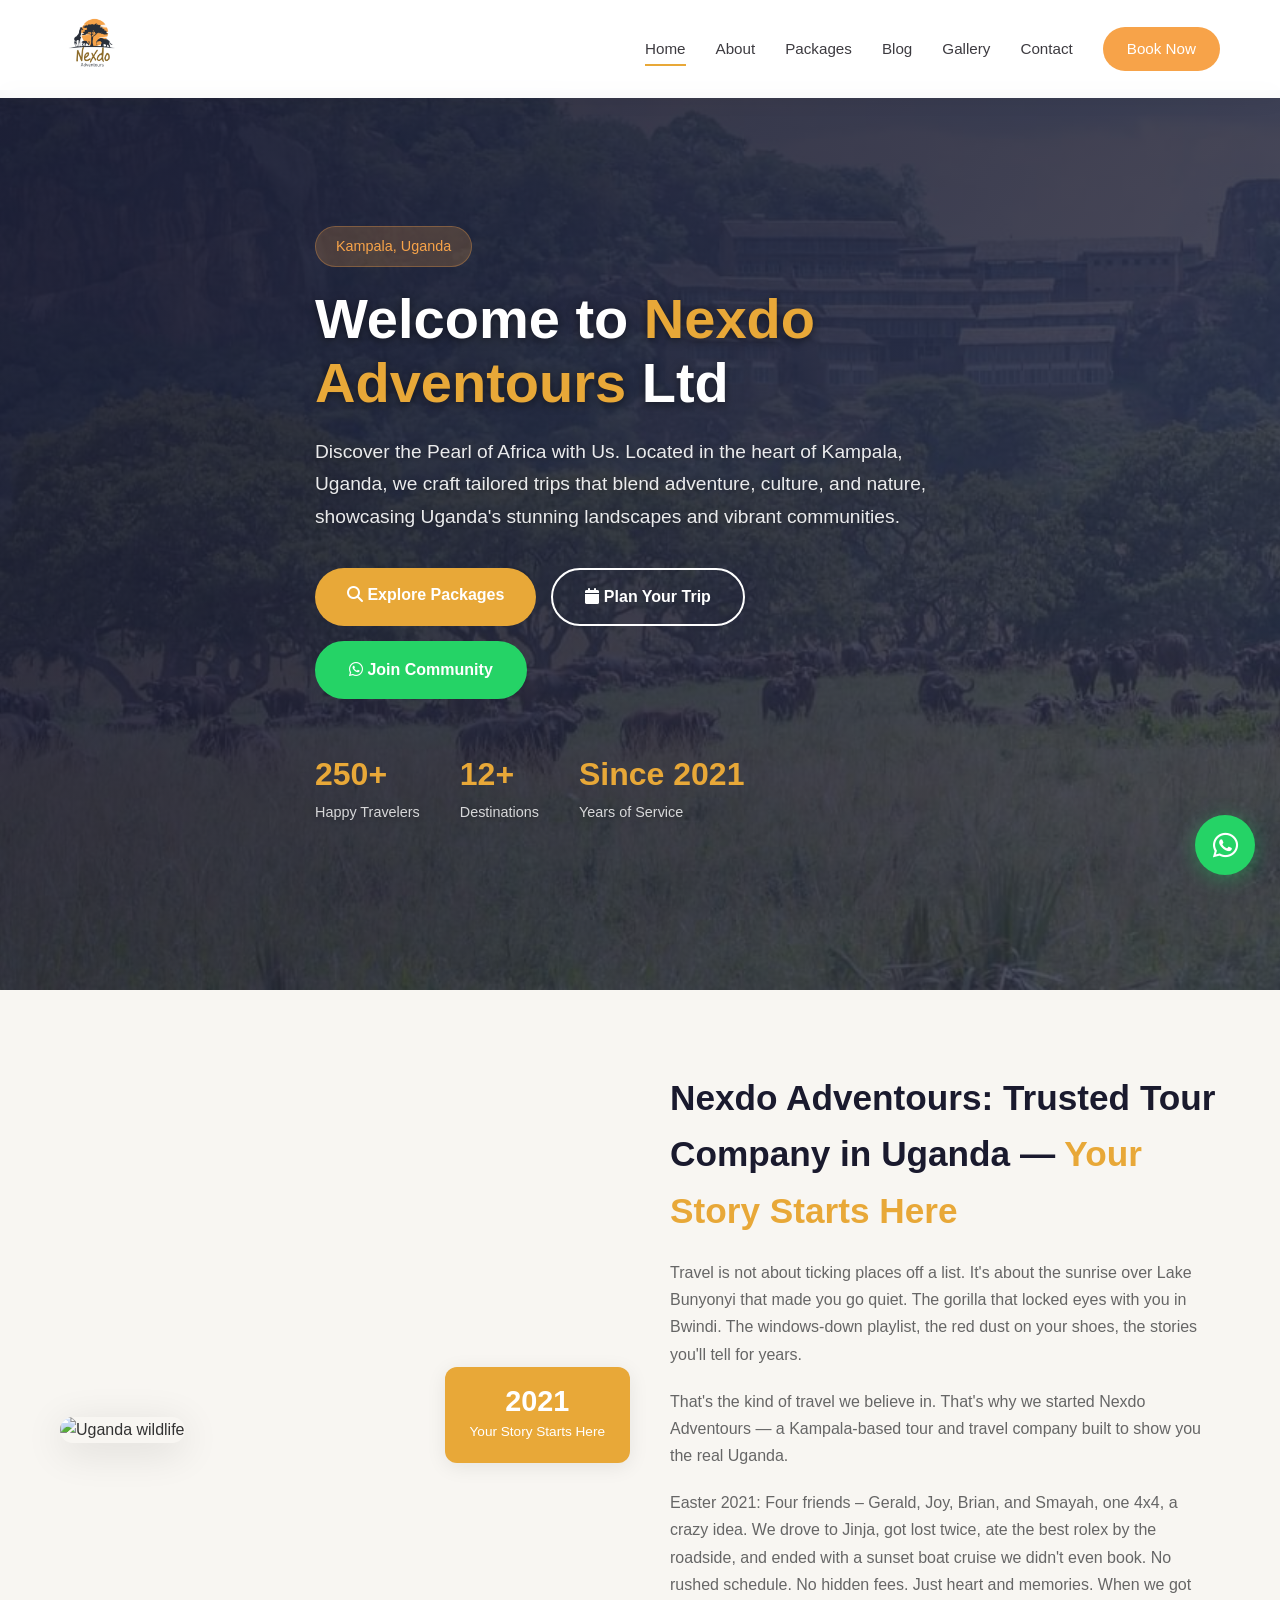
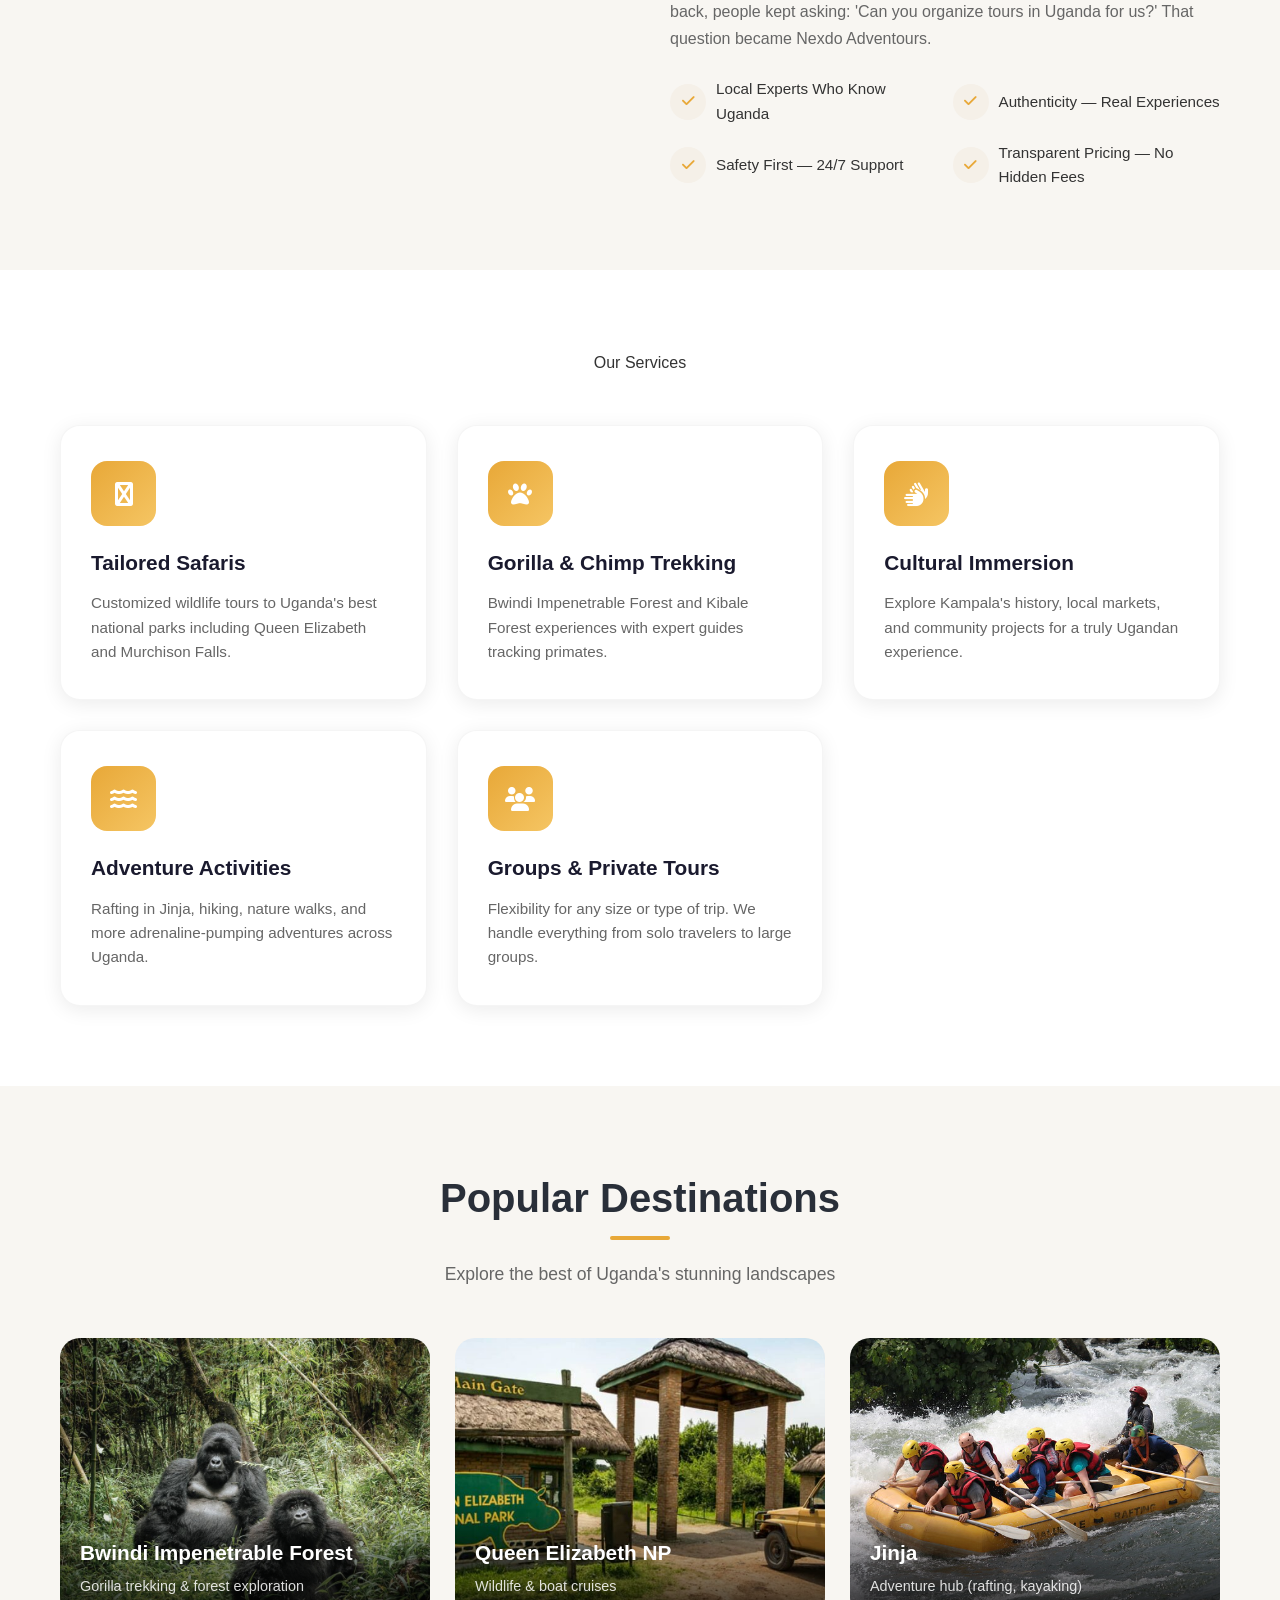
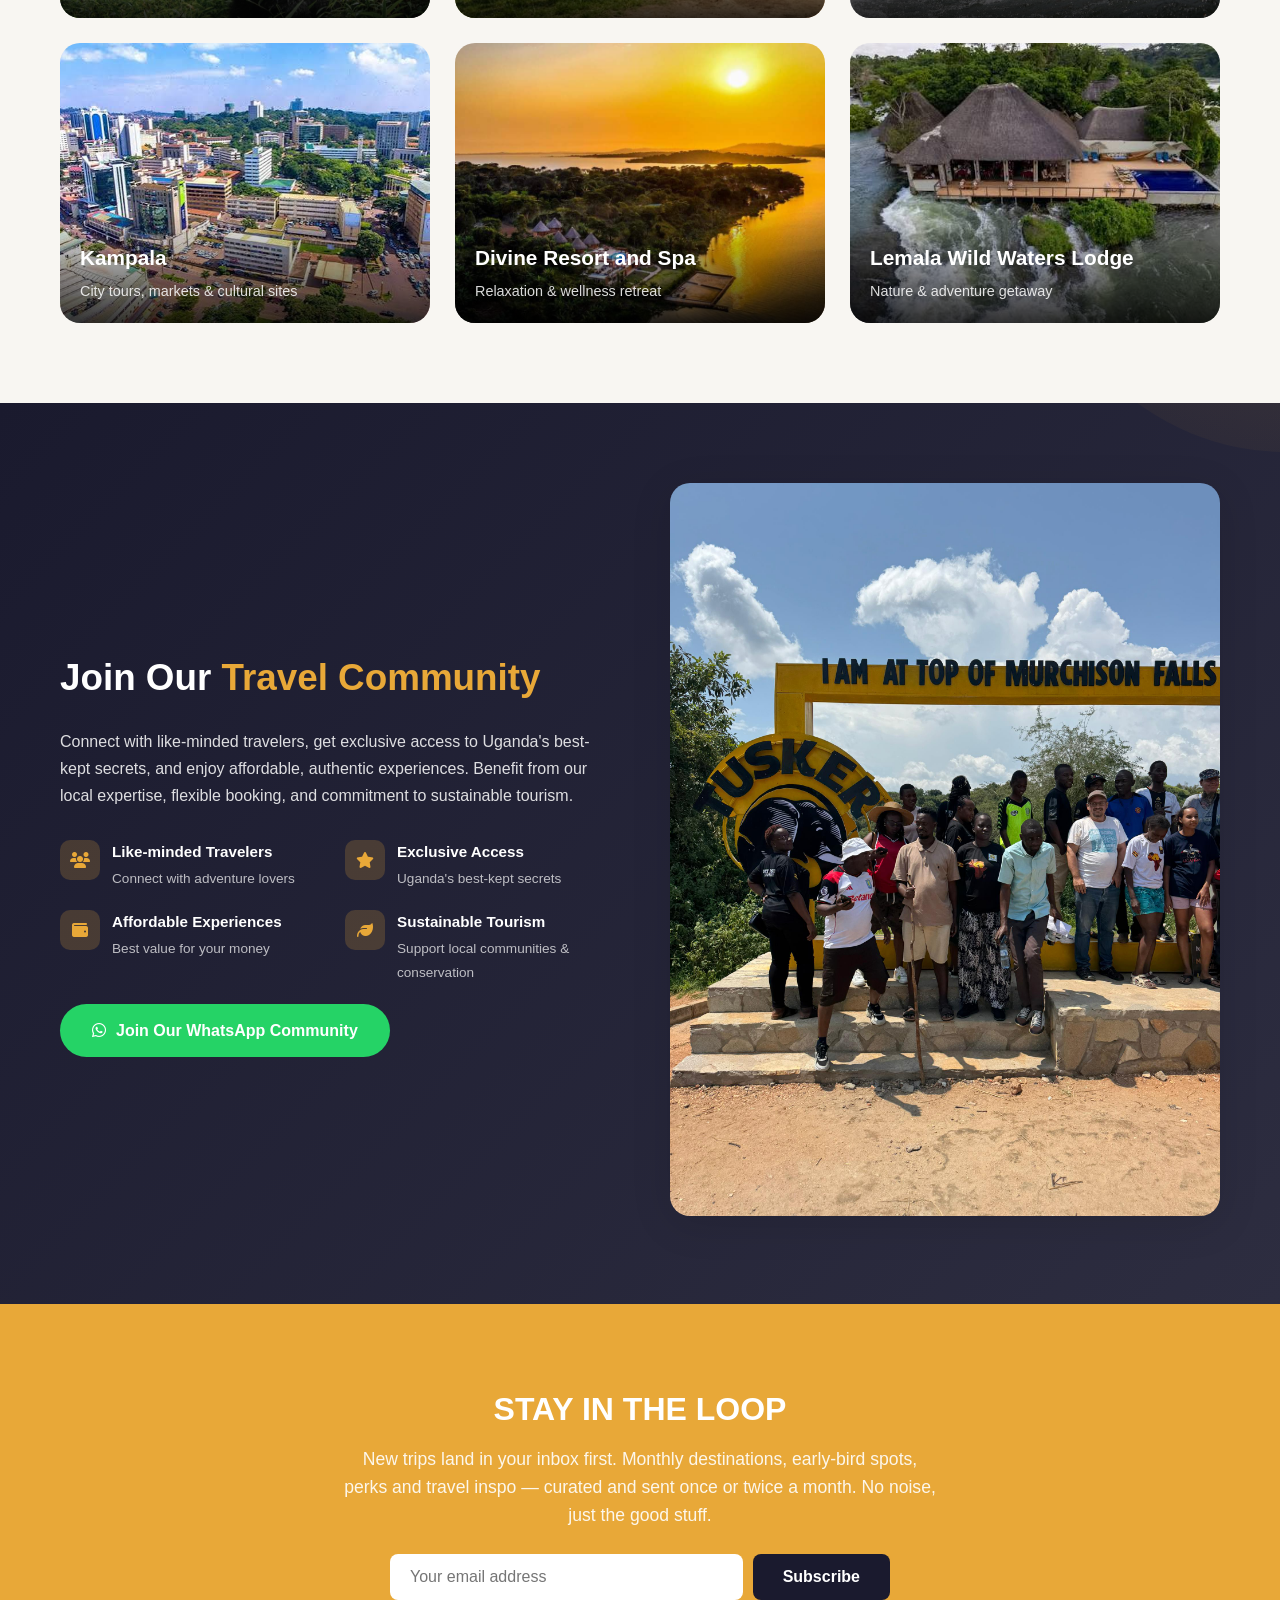
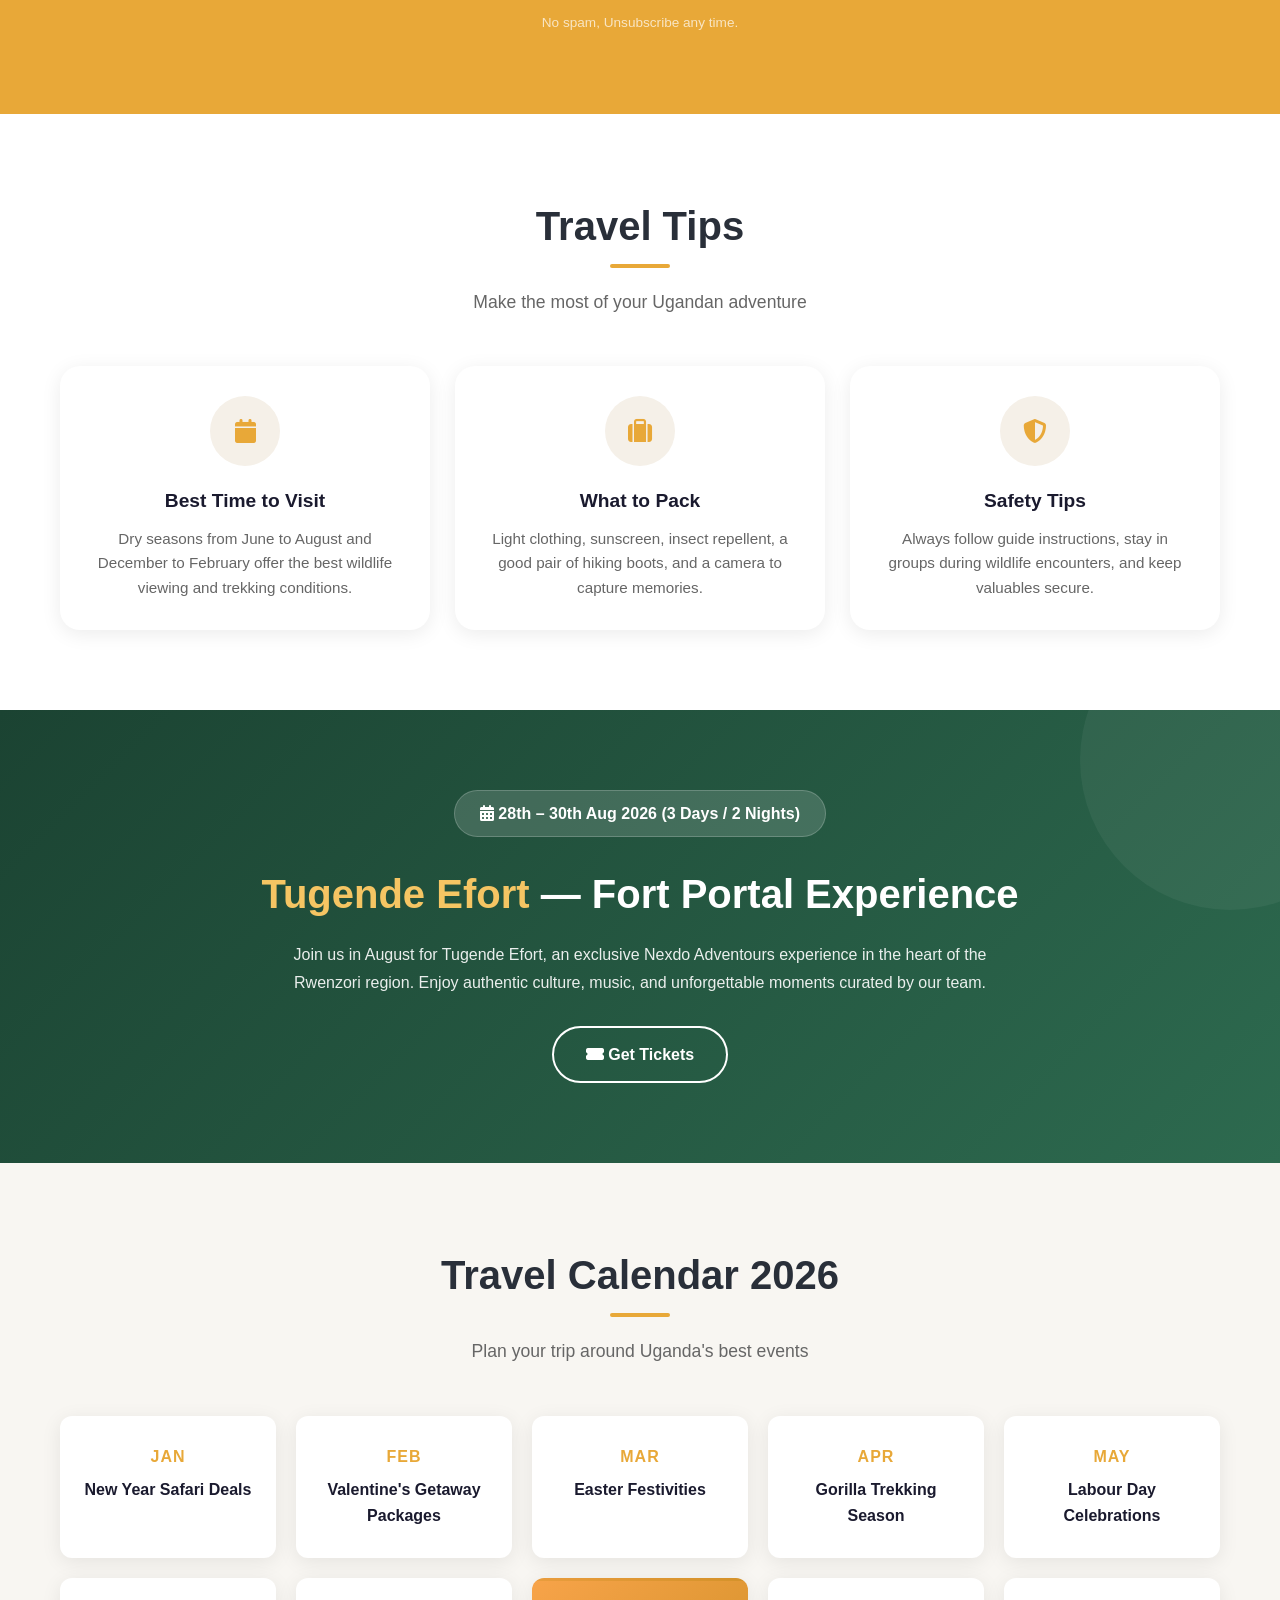
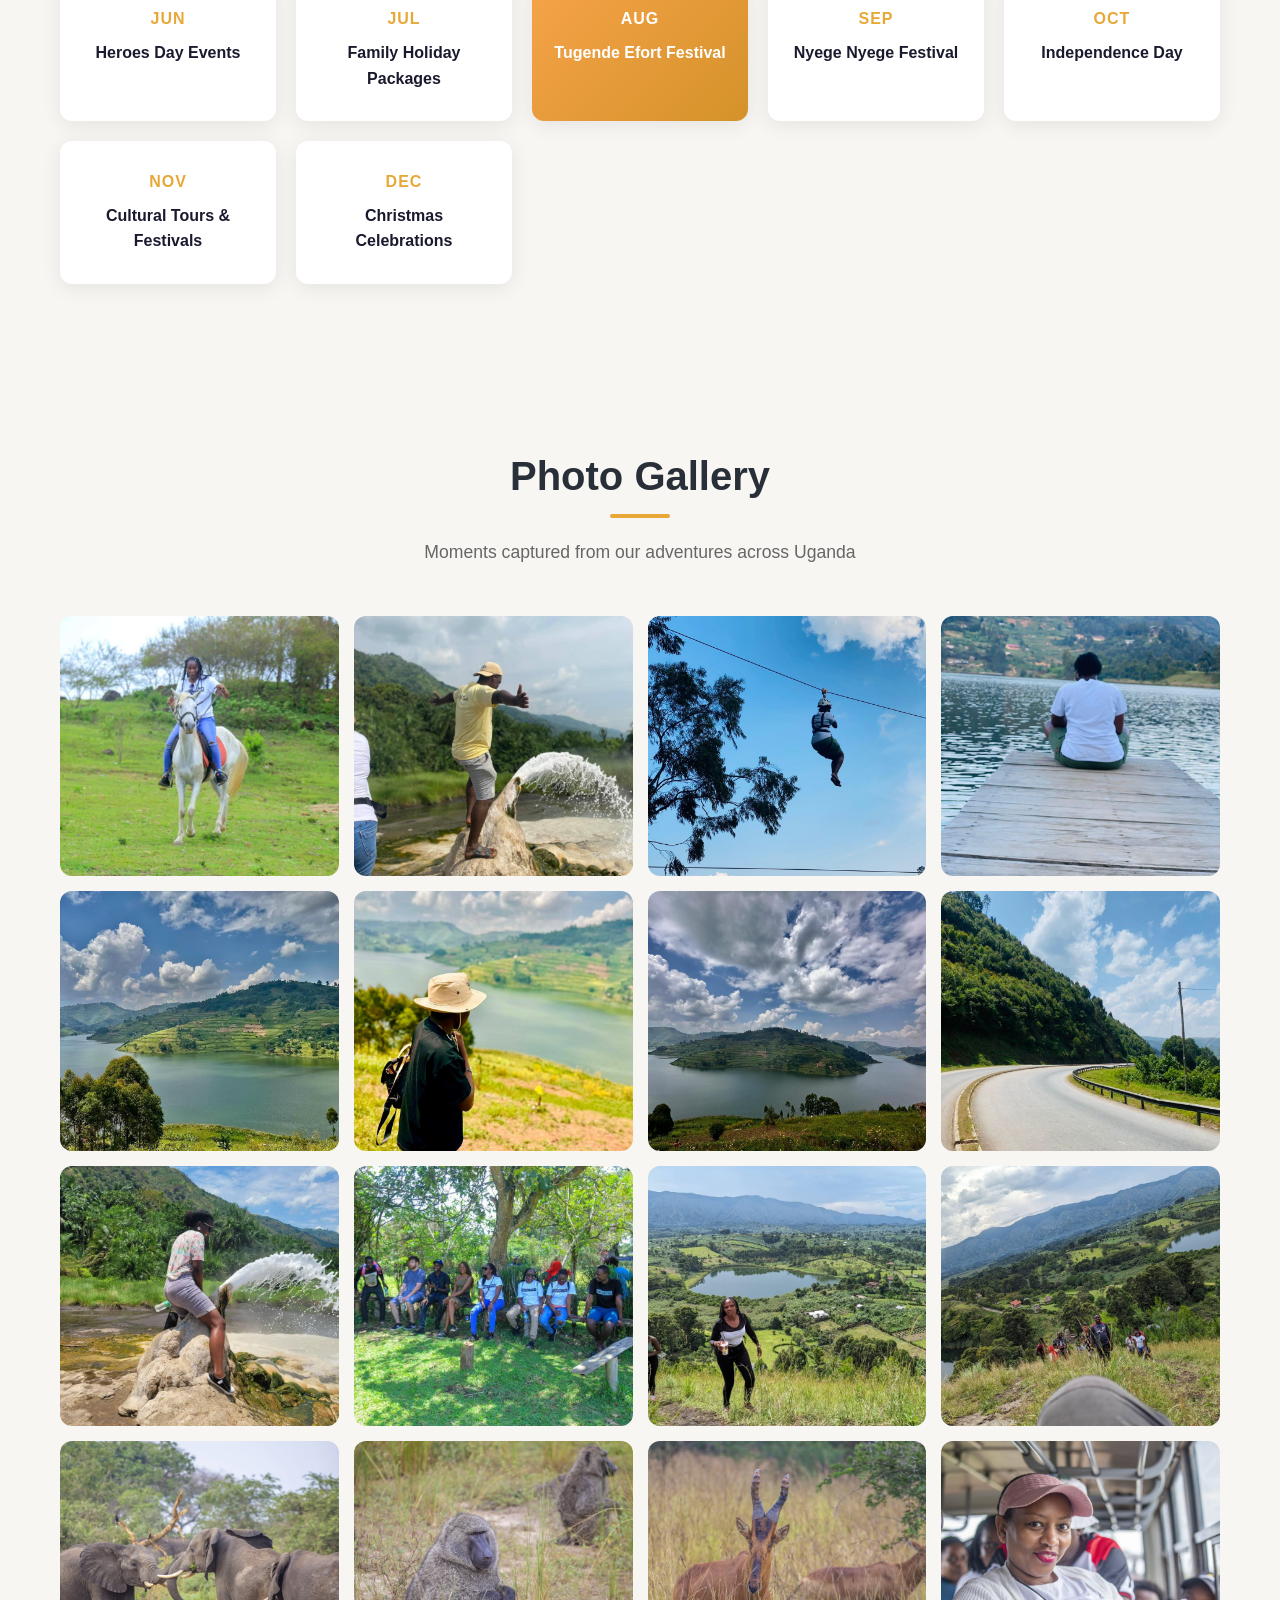
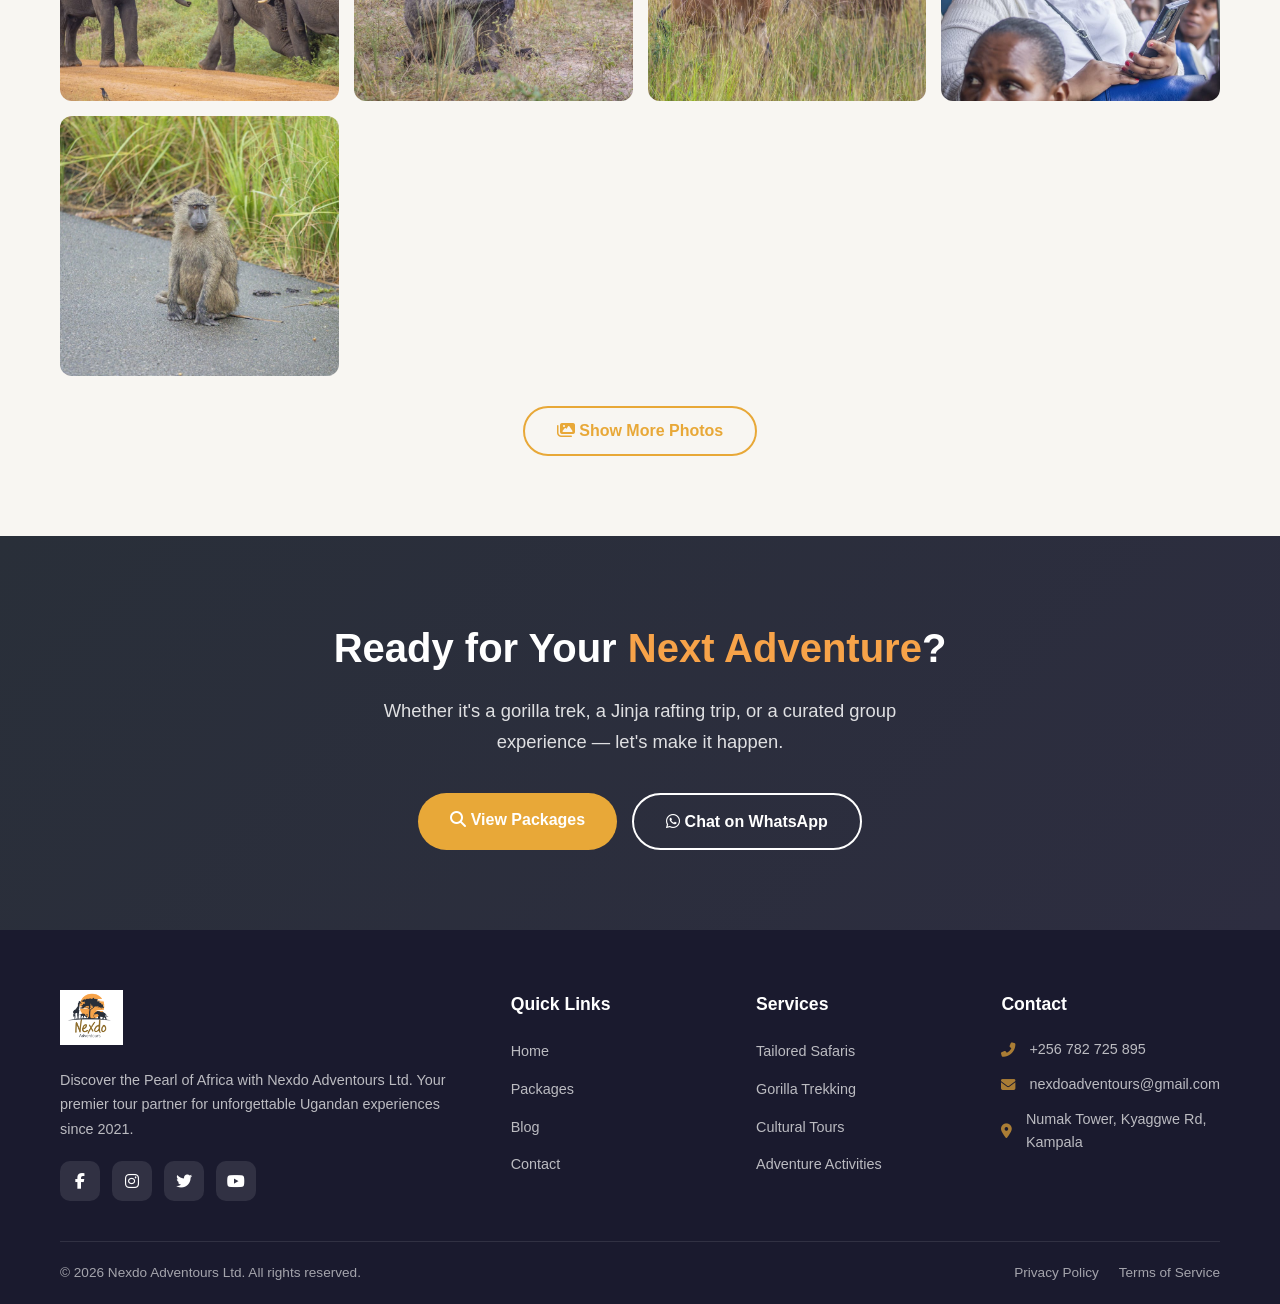
==== index.html @ 6b0ba901 "Add names to Four friends in about section (settings.json + HTML)" ====
<!DOCTYPE html>
<html lang="en">
<head>
  <meta charset="UTF-8">
  <meta name="viewport" content="width=device-width, initial-scale=1.0">
  <title>Nexdo Adventours Ltd - Discover the Pearl of Africa</title>
  <meta name="description" content="Nexdo Adventours Ltd - Your premier tour partner for unforgettable Ugandan experiences. Tailored safaris, gorilla trekking, cultural immersion and more.">
  <meta property="og:title" content="Nexdo Adventours Ltd - Discover the Pearl of Africa">
  <meta property="og:description" content="Your premier tour partner for unforgettable Ugandan experiences. Tailored safaris, gorilla trekking, cultural tours & adventure activities.">
  <meta property="og:image" content="images/logo.png">
  <meta property="og:type" content="website">
  <meta name="twitter:card" content="summary_large_image">
  <link rel="canonical" href="https://nexdoadventours.com/">
  <link rel="stylesheet" href="https://cdnjs.cloudflare.com/ajax/libs/font-awesome/6.5.0/css/all.min.css">
  <link rel="stylesheet" href="css/style.css">
</head>
<body>
<script>if(location.hash.match(/(reset|confirmation|invite|access)_token/))location.replace('/admin/'+location.hash)</script>

  <!-- WhatsApp Float -->
  <a href="https://wa.me/256782725895" target="_blank" class="whatsapp-float" aria-label="Chat on WhatsApp">
    <i class="fab fa-whatsapp"></i>
  </a>

  <!-- HEADER -->
  <header class="header">
    <div class="container">
      <nav class="nav">
        <a href="index.html" class="nav-logo">
          <img src="images/logo.png" alt="Nexdo Adventours Ltd">
        </a>
        <button class="hamburger" aria-label="Toggle navigation">
          <span></span><span></span><span></span>
        </button>
        <div class="nav-links">
          <a href="index.html" class="active">Home</a>
          <a href="index.html#about">About</a>
          <a href="packages.html">Packages</a>
          <a href="blog.html">Blog</a>
          <a href="index.html#gallery">Gallery</a>
          <a href="contact.html">Contact</a>
          <a href="https://wa.me/256782725895" target="_blank" class="nav-cta">Book Now</a>
        </div>
      </nav>
    </div>
  </header>

  <!-- HERO -->
  <section class="hero" id="home">
    <div class="hero-slideshow" id="heroSlideshow"></div>
    <div class="hero-overlay"></div>
    <div class="container">
      <div class="hero-content">
        <div class="hero-badge"><i class="fas fa-map-marker-alt"></i> Kampala, Uganda</div>
        <h1>Welcome to <span>Nexdo Adventours</span> Ltd</h1>
        <p>Discover the Pearl of Africa with Us. Located in the heart of Kampala, Uganda, we craft tailored trips that blend adventure, culture, and nature, showcasing Uganda's stunning landscapes and vibrant communities.</p>
        <div class="hero-buttons">
          <a href="packages.html" class="btn btn-primary"><i class="fas fa-search"></i> Explore Packages</a>
          <a href="contact.html" class="btn btn-secondary"><i class="fas fa-calendar"></i> Plan Your Trip</a>
          <a href="https://chat.whatsapp.com/IbzYHj05mfh3iBCMGWgY1C?s=sh&p=a&ilr=4" target="_blank" class="btn btn-secondary" style="background:#25D366;border-color:#25D366;"><i class="fab fa-whatsapp"></i> Join Community</a>
        </div>
        <div class="hero-stats">
          <div class="hero-stat">
            <h3>250+</h3>
            <p>Happy Travelers</p>
          </div>
          <div class="hero-stat">
            <h3>12+</h3>
            <p>Destinations</p>
          </div>
          <div class="hero-stat">
            <h3>Since 2021</h3>
            <p>Years of Service</p>
          </div>
        </div>
      </div>
    </div>
  </section>

  <!-- ABOUT -->
  <section class="about section" id="about">
    <div class="container">
      <div class="about-grid">
        <div class="about-image animate-on-scroll">
          <img src="https://images.unsplash.com/photo-1516426122078-c23e76319801?w=600" alt="Uganda wildlife">
          <div class="about-image-badge">
            <h3>2021</h3>
            <p>Your Story Starts Here</p>
          </div>
        </div>
        <div class="about-content animate-on-scroll">
          <h2>Nexdo Adventours: Trusted Tour Company in Uganda — <span>Your Story Starts Here</span></h2>
          <p>Travel is not about ticking places off a list. It's about the sunrise over Lake Bunyonyi that made you go quiet. The gorilla that locked eyes with you in Bwindi. The windows-down playlist, the red dust on your shoes, the stories you'll tell for years.</p>
          <p>That's the kind of travel we believe in. That's why we started Nexdo Adventours — a Kampala-based tour and travel company built to show you the real Uganda.</p>
          <p><strong>How It All Started — Easter 2021:</strong> Four friends – Gerald, Joy, Brian, and Smayah. One 4x4. A crazy idea: "What if travel in Uganda felt personal again?" We drove to Jinja, got lost twice, ate the best rolex by the roadside, and ended with a sunset boat cruise we didn't even book. No rushed schedule. No hidden fees. Just heart and memories. When we got back, people kept asking: "Can you organize tours in Uganda for us?" That question became Nexdo Adventours.</p>
          <div class="about-features">
            <div class="about-feature"><i class="fas fa-check"></i><span>Local Experts Who Know Uganda</span></div>
            <div class="about-feature"><i class="fas fa-check"></i><span>Authenticity — Real Experiences</span></div>
            <div class="about-feature"><i class="fas fa-check"></i><span>Safety First — 24/7 Support</span></div>
            <div class="about-feature"><i class="fas fa-check"></i><span>Transparent Pricing — No Hidden Fees</span></div>
          </div>
        </div>
      </div>
    </div>
  </section>

  <!-- SERVICES -->
  <section class="section" id="services">
    <div class="container">
      <div class="section-title animate-on-scroll">
        <h2>Our Services</h2>
        <p>Tailored experiences for every kind of traveler</p>
      </div>
      <div class="services-grid">
        <div class="service-card animate-on-scroll" id="tailored-safaris">
          <div class="service-icon"><i class="fas fa-safari"></i></div>
          <h3>Tailored Safaris</h3>
          <p>Customized wildlife tours to Uganda's best national parks including Queen Elizabeth and Murchison Falls.</p>
        </div>
        <div class="service-card animate-on-scroll" id="gorilla-trekking">
          <div class="service-icon"><i class="fas fa-paw"></i></div>
          <h3>Gorilla & Chimp Trekking</h3>
          <p>Bwindi Impenetrable Forest and Kibale Forest experiences with expert guides tracking primates.</p>
        </div>
        <div class="service-card animate-on-scroll" id="cultural-immersion">
          <div class="service-icon"><i class="fas fa-hands"></i></div>
          <h3>Cultural Immersion</h3>
          <p>Explore Kampala's history, local markets, and community projects for a truly Ugandan experience.</p>
        </div>
        <div class="service-card animate-on-scroll" id="adventure-activities">
          <div class="service-icon"><i class="fas fa-water"></i></div>
          <h3>Adventure Activities</h3>
          <p>Rafting in Jinja, hiking, nature walks, and more adrenaline-pumping adventures across Uganda.</p>
        </div>
        <div class="service-card animate-on-scroll">
          <div class="service-icon"><i class="fas fa-users"></i></div>
          <h3>Groups & Private Tours</h3>
          <p>Flexibility for any size or type of trip. We handle everything from solo travelers to large groups.</p>
        </div>
      </div>
    </div>
  </section>

  <!-- DESTINATIONS -->
  <section class="destinations section" id="destinations">
    <div class="container">
      <div class="section-title animate-on-scroll">
        <h2>Popular Destinations</h2>
        <p>Explore the best of Uganda's stunning landscapes</p>
      </div>
      <div class="destinations-grid">
        <div class="destination-card animate-on-scroll" onclick="openDestModal('bwindi')">
          <img src="images/destinations/bwindi.jpg" alt="Bwindi Impenetrable Forest">
          <div class="destination-overlay"><h3>Bwindi Impenetrable Forest</h3><p>Gorilla trekking & forest exploration</p></div>
        </div>
        <div class="destination-card animate-on-scroll" onclick="openDestModal('queen')">
          <img src="images/destinations/queen-elizabeth.jpg" alt="Queen Elizabeth National Park">
          <div class="destination-overlay"><h3>Queen Elizabeth NP</h3><p>Wildlife & boat cruises</p></div>
        </div>
        <div class="destination-card animate-on-scroll" onclick="openDestModal('jinja')">
          <img src="images/destinations/jinja.jpg" alt="Jinja">
          <div class="destination-overlay"><h3>Jinja</h3><p>Adventure hub (rafting, kayaking)</p></div>
        </div>
        <div class="destination-card animate-on-scroll" onclick="openDestModal('kampala')">
          <img src="images/destinations/kampala.jpg" alt="Kampala">
          <div class="destination-overlay"><h3>Kampala</h3><p>City tours, markets & cultural sites</p></div>
        </div>
        <div class="destination-card animate-on-scroll" onclick="openDestModal('divine')">
          <img src="images/destinations/divine-resort.jpg" alt="Divine Resort and Spa">
          <div class="destination-overlay"><h3>Divine Resort and Spa</h3><p>Relaxation & wellness retreat</p></div>
        </div>
        <div class="destination-card animate-on-scroll" onclick="openDestModal('lemala')">
          <img src="images/destinations/lemala.jpg" alt="Lemala Wild Waters Lodge">
          <div class="destination-overlay"><h3>Lemala Wild Waters Lodge</h3><p>Nature & adventure getaway</p></div>
        </div>
      </div>
    </div>
  </section>

  <!-- TRAVEL COMMUNITY -->
  <section class="community section" id="community">
    <div class="container">
      <div class="community-grid">
        <div class="community-content animate-on-scroll">
          <h2>Join Our <span>Travel Community</span></h2>
          <p>Connect with like-minded travelers, get exclusive access to Uganda's best-kept secrets, and enjoy affordable, authentic experiences. Benefit from our local expertise, flexible booking, and commitment to sustainable tourism.</p>
          <div class="community-benefits">
            <div class="benefit-item"><i class="fas fa-users"></i><div><h4>Like-minded Travelers</h4><p>Connect with adventure lovers</p></div></div>
            <div class="benefit-item"><i class="fas fa-star"></i><div><h4>Exclusive Access</h4><p>Uganda's best-kept secrets</p></div></div>
            <div class="benefit-item"><i class="fas fa-wallet"></i><div><h4>Affordable Experiences</h4><p>Best value for your money</p></div></div>
            <div class="benefit-item"><i class="fas fa-leaf"></i><div><h4>Sustainable Tourism</h4><p>Support local communities & conservation</p></div></div>
          </div>
          <a href="https://chat.whatsapp.com/IbzYHj05mfh3iBCMGWgY1C?s=sh&p=a&ilr=4" target="_blank" class="btn btn-primary" style="background:#25D366;margin-top:20px;display:inline-flex;align-items:center;gap:10px;"><i class="fab fa-whatsapp"></i> Join Our WhatsApp Community</a>
        </div>
        <div class="community-image animate-on-scroll">
          <img src="images/community.jpg" alt="Uganda travel community">
        </div>
      </div>
    </div>
  </section>

  <!-- NEWSLETTER -->
  <section class="section" style="background:var(--primary);text-align:center;">
    <div class="container">
      <div class="animate-on-scroll">
        <h2 style="color:var(--white);font-size:2rem;margin-bottom:10px;">STAY IN THE LOOP</h2>
        <p style="color:rgba(255,255,255,0.9);font-size:1.1rem;max-width:600px;margin:0 auto 25px;">New trips land in your inbox first. Monthly destinations, early-bird spots, perks and travel inspo — curated and sent once or twice a month. No noise, just the good stuff.</p>
        <form id="newsletterForm" style="display:flex;gap:10px;max-width:500px;margin:0 auto;flex-wrap:wrap;justify-content:center;">
          <input type="hidden" name="_subject" value="Newsletter Subscription - Nexdo Adventours">
          <input type="email" name="email" id="newsletterEmail" placeholder="Your email address" required style="flex:1;min-width:250px;padding:14px 20px;border:none;border-radius:8px;font-size:1rem;">
          <button type="submit" class="btn" style="background:var(--dark);color:var(--white);font-weight:600;padding:14px 30px;border:none;border-radius:8px;cursor:pointer;font-size:1rem;">Subscribe</button>
        </form>
        <p id="newsletterMsg" style="color:rgba(255,255,255,0.7);margin-top:12px;font-size:0.85rem;">No spam, Unsubscribe any time.</p>
      </div>
    </div>
  </section>

  <!-- TRAVEL TIPS -->
  <section class="section" id="tips">
    <div class="container">
      <div class="section-title animate-on-scroll">
        <h2>Travel Tips</h2>
        <p>Make the most of your Ugandan adventure</p>
      </div>
      <div class="tips-grid">
        <div class="tip-card animate-on-scroll">
          <div class="tip-icon"><i class="fas fa-calendar"></i></div>
          <h3>Best Time to Visit</h3>
          <p>Dry seasons from June to August and December to February offer the best wildlife viewing and trekking conditions.</p>
        </div>
        <div class="tip-card animate-on-scroll">
          <div class="tip-icon"><i class="fas fa-suitcase"></i></div>
          <h3>What to Pack</h3>
          <p>Light clothing, sunscreen, insect repellent, a good pair of hiking boots, and a camera to capture memories.</p>
        </div>
        <div class="tip-card animate-on-scroll">
          <div class="tip-icon"><i class="fas fa-shield-alt"></i></div>
          <h3>Safety Tips</h3>
          <p>Always follow guide instructions, stay in groups during wildlife encounters, and keep valuables secure.</p>
        </div>
      </div>
    </div>
  </section>

  <!-- ANNUAL EVENT -->
  <section class="annual-event section" id="event">
    <div class="container">
      <div class="animate-on-scroll">
        <div class="event-date"><i class="fas fa-calendar-alt"></i> 28th &ndash; 30th Aug 2026 (3 Days / 2 Nights)</div>
        <h2><span>Tugende Efort</span> — Fort Portal Experience</h2>
        <p>Join us in August for Tugende Efort, an exclusive Nexdo Adventours experience in the heart of the Rwenzori region. Enjoy authentic culture, music, and unforgettable moments curated by our team.</p>
        <a href="https://wa.me/256782725895?text=Hello%2C%20Nexdo%20Adventours.%20I%20want%20to%20get%20tickets%20for%20Tugende%20Efort%20experience.%20Kindly%20share%20the%20flyer%20with%20me%20because%20i%20want%20to%20book%20for%20that%20trip" target="_blank" class="btn btn-secondary"><i class="fas fa-ticket-alt"></i> Get Tickets</a>
      </div>
    </div>
  </section>

  <!-- TRAVEL CALENDAR -->
  <section class="calendar section" id="calendar">
    <div class="container">
      <div class="section-title animate-on-scroll">
        <h2>Travel Calendar 2026</h2>
        <p>Plan your trip around Uganda's best events</p>
      </div>
      <div class="calendar-grid">
        <div class="calendar-item animate-on-scroll"><div class="month">Jan</div><h4>New Year Safari Deals</h4></div>
        <div class="calendar-item animate-on-scroll"><div class="month">Feb</div><h4>Valentine's Getaway Packages</h4></div>
        <div class="calendar-item animate-on-scroll"><div class="month">Mar</div><h4>Easter Festivities</h4></div>
        <div class="calendar-item animate-on-scroll"><div class="month">Apr</div><h4>Gorilla Trekking Season</h4></div>
        <div class="calendar-item animate-on-scroll"><div class="month">May</div><h4>Labour Day Celebrations</h4></div>
        <div class="calendar-item animate-on-scroll"><div class="month">Jun</div><h4>Heroes Day Events</h4></div>
        <div class="calendar-item animate-on-scroll"><div class="month">Jul</div><h4>Family Holiday Packages</h4></div>
        <div class="calendar-item event animate-on-scroll"><div class="month">Aug</div><h4>Tugende Efort Festival</h4></div>
        <div class="calendar-item animate-on-scroll"><div class="month">Sep</div><h4>Nyege Nyege Festival</h4></div>
        <div class="calendar-item animate-on-scroll"><div class="month">Oct</div><h4>Independence Day</h4></div>
        <div class="calendar-item animate-on-scroll"><div class="month">Nov</div><h4>Cultural Tours & Festivals</h4></div>
        <div class="calendar-item animate-on-scroll"><div class="month">Dec</div><h4>Christmas Celebrations</h4></div>
      </div>
    </div>
  </section>

  <!-- GALLERY -->
  <section class="gallery section" id="gallery">
    <div class="container">
      <div class="section-title animate-on-scroll">
        <h2>Photo Gallery</h2>
        <p>Moments captured from our adventures across Uganda</p>
      </div>
      <div class="gallery-grid" id="galleryGrid"></div>
      <div style="text-align:center;margin-top:30px;" id="galleryToggle">
        <button class="btn btn-outline" id="galleryBtn" onclick="toggleGallery()"><i class="fas fa-images"></i> Show More Photos</button>
      </div>
    </div>
  </section>

  <!-- CTA -->
  <section class="cta-section">
    <div class="container">
      <h2>Ready for Your <span>Next Adventure</span>?</h2>
      <p>Whether it's a gorilla trek, a Jinja rafting trip, or a curated group experience — let's make it happen.</p>
      <div class="cta-buttons">
        <a href="packages.html" class="btn btn-primary"><i class="fas fa-search"></i> View Packages</a>
        <a href="https://wa.me/256782725895" target="_blank" class="btn btn-secondary"><i class="fab fa-whatsapp"></i> Chat on WhatsApp</a>
      </div>
    </div>
  </section>

  <!-- DESTINATION MODAL -->
  <div class="dest-modal" id="destModal" onclick="closeDestModal()">
    <div class="dest-modal-content" onclick="event.stopPropagation()">
      <span class="close" onclick="closeDestModal()">&times;</span>
      <div id="destModalBody"></div>
    </div>
  </div>

  <div id="destData" style="display:none;">
    <div id="dest-bwindi"><h2>Bwindi Impenetrable Forest</h2><p><strong>Why visit?</strong> Home to half the world's mountain gorillas, Bwindi is a UNESCO World Heritage site offering the most unforgettable wildlife encounter on earth.</p><ul><li>Track mountain gorillas in their natural habitat</li><li>Explore ancient rainforest with over 120 mammal species</li><li>Guided nature walks to waterfalls and Batwa cave trails</li><li>Birdwatcher's paradise with 350+ bird species</li><li>Community encounters with the Batwa pygmy people</li></ul></div>
    <div id="dest-queen"><h2>Queen Elizabeth NP</h2><p><strong>Why visit?</strong> Uganda's most popular national park boasts tree-climbing lions, Kazinga Channel boat cruises, and incredible biodiversity.</p><ul><li>Game drives to see lions, elephants, buffaloes, and antelope</li><li>Boat cruise along the Kazinga Channel — hippos, crocs, birds</li><li>Tree-climbing lions of the Ishasha sector</li><li>Lake Katwe salt mines and flamingo watching</li><li>Mweya Peninsula panoramic views of the Rwenzoris</li></ul></div>
    <div id="dest-jinja"><h2>Jinja — Adventure Hub</h2><p><strong>Why visit?</strong> The source of the Nile River and Uganda's adrenaline capital, Jinja offers world-class adventure activities surrounded by stunning scenery.</p><ul><li>White-water rafting on the Nile (Grade 3-5 rapids)</li><li>Bungee jumping and kayaking</li><li>Source of the Nile boat tour</li><li>Quad biking and horse riding along the riverbanks</li><li>Sunset cruises and riverside dining</li></ul></div>
    <div id="dest-kampala"><h2>Kampala — City of Seven Hills</h2><p><strong>Why visit?</strong> Uganda's vibrant capital blends modern energy with deep cultural roots — from bustling markets to historic sites and lively nightlife.</p><ul><li>Visit the Uganda Museum and Kasubi Tombs (UNESCO)</li><li>Shop at Owino Market and craft villages</li><li>Explore the Ndere Cultural Centre for music & dance</li><li>Nightlife at Kabalagala and Acacia Avenue</li><li>Panoramic views from the Gaddafi Mosque and Kololo Hill</li></ul></div>
    <div id="dest-divine"><h2>Divine Resort and Spa</h2><p><strong>Why visit?</strong> A premium relaxation getaway just outside Kampala. Whether for a daycation or a multi-night stay, it's perfect for couples retreats, group unwinding, or solo relaxation.</p><ul><li>Swimming pool and spa treatments</li><li>Boat rides on the resort lake</li><li>Nature walks and flower swing</li><li>Archery and paintball target shooting</li><li>Live band performances and bonfire nights</li><li>Overnight stays in luxury rooms available</li></ul></div>
    <div id="dest-lemala"><h2>Lemala Wild Waters Lodge</h2><p><strong>Why visit?</strong> A stunning island lodge on the Nile with thrilling water adventures and luxury relaxation.</p><ul><li>Return boat ride to the island</li><li>Swimming in natural Nile rock pools</li><li>3-course lunch with wine</li><li>Sunset views over the Nile</li><li>Transport from Kampala in a luxury Landcruiser</li><li>Overnight packages available for 2+ days</li></ul></div>
  </div>

  <!-- LIGHTBOX -->
  <div class="lightbox" id="lightbox" onclick="closeLightbox()">
    <span class="close">&times;</span>
    <img id="lightboxImg" src="" alt="Full size image">
  </div>

  <!-- FOOTER -->

  <footer class="footer">
    <div class="container">
      <div class="footer-grid">
        <div class="footer-about">
          <img src="images/logo.png" alt="Nexdo Adventours Ltd">
          <p>Discover the Pearl of Africa with Nexdo Adventours Ltd. Your premier tour partner for unforgettable Ugandan experiences since 2021.</p>
          <div class="footer-social">
            <a href="https://facebook.com/nexdoadventours" target="_blank" aria-label="Facebook"><i class="fab fa-facebook-f"></i></a>
            <a href="https://instagram.com/nexdoadventours" target="_blank" aria-label="Instagram"><i class="fab fa-instagram"></i></a>
            <a href="https://twitter.com/nexdoadventours" target="_blank" aria-label="Twitter"><i class="fab fa-twitter"></i></a>
            <a href="https://youtube.com/@nexdoadventours" target="_blank" aria-label="YouTube"><i class="fab fa-youtube"></i></a>
          </div>
        </div>
        <div>
          <h4>Quick Links</h4>
          <ul class="footer-links">
            <li><a href="index.html">Home</a></li>
            <li><a href="packages.html">Packages</a></li>
            <li><a href="blog.html">Blog</a></li>
            <li><a href="contact.html">Contact</a></li>
          </ul>
        </div>
        <div>
          <h4>Services</h4>
          <ul class="footer-links">
            <li><a href="index.html#services">Tailored Safaris</a></li>
            <li><a href="index.html#services">Gorilla Trekking</a></li>
            <li><a href="index.html#services">Cultural Tours</a></li>
            <li><a href="index.html#services">Adventure Activities</a></li>
          </ul>
        </div>
        <div>
          <h4>Contact</h4>
          <ul class="footer-contact">
            <li><i class="fas fa-phone-alt"></i> <span data-setting="phone">+256 782 725 895</span></li>
            <li><i class="fas fa-envelope"></i> <span data-setting="email">nexdoadventours@gmail.com</span></li>
            <li><i class="fas fa-map-marker-alt"></i> Numak Tower, Kyaggwe Rd, Kampala</li>
          </ul>
        </div>
      </div>
      <div class="footer-bottom">
        <p>&copy; 2026 Nexdo Adventours Ltd. All rights reserved.</p>
        <div class="footer-bottom-links">
          <a href="#">Privacy Policy</a>
          <a href="#">Terms of Service</a>
        </div>
      </div>
    </div>
  </footer>

  <script src="js/content-loader.js"></script>
  <script src="js/script.js"></script>
</body>
</html>
---- css/style.css ----
/* ===========================
   NEXDO ADVENTOURS - MAIN STYLES
   Safari Earth Tones Theme
   =========================== */

:root {
  --primary: #E8A838;
  --primary-dark: #D4922A;
  --primary-light: #F5C563;
  --dark: #1A1A2E;
  --dark-alt: #2D2D40;
  --charcoal: #3D3B40;
  --gold: #8B7335;
  --white: #FFFFFF;
  --off-white: #F8F6F2;
  --light-bg: #F5F0E8;
  --text: #333333;
  --text-light: #666666;
  --green: #2D6A4F;
  --green-light: #40916C;
  --green-dark: #1B4332;
  --logo-orange: #F7A349;
  --logo-dark: #292F39;
  --logo-gray: #5E626A;
  --logo-cream: #F8F6F2;
  --shadow: 0 4px 20px rgba(0,0,0,0.08);
  --shadow-lg: 0 8px 40px rgba(0,0,0,0.12);
  --radius: 12px;
  --radius-lg: 20px;
  --transition: all 0.3s ease;
}

*, *::before, *::after { margin: 0; padding: 0; box-sizing: border-box; }
html { scroll-behavior: smooth; scroll-padding-top: 110px; font-size: 16px; }
body {
  font-family: 'Segoe UI', Tahoma, Geneva, Verdana, sans-serif;
  color: var(--text);
  background: var(--white);
  line-height: 1.6;
  overflow-x: hidden;
  padding-top: 90px;
}
a { text-decoration: none; color: inherit; transition: var(--transition); }
ul { list-style: none; }
img { max-width: 100%; height: auto; }
.container { max-width: 1200px; margin: 0 auto; padding: 0 20px; }
.section { padding: 80px 0; }

.section-title { text-align: center; margin-bottom: 50px; }
.section-title h2 {
  font-size: 2.5rem;
  color: var(--logo-dark);
  margin-bottom: 10px;
  position: relative;
  display: inline-block;
}
.section-title h2::after {
  content: '';
  position: absolute;
  bottom: -10px;
  left: 50%;
  transform: translateX(-50%);
  width: 60px;
  height: 4px;
  background: var(--primary);
  border-radius: 2px;
}
.section-title p { color: var(--text-light); font-size: 1.1rem; max-width: 600px; margin: 20px auto 0; }

.btn {
  display: inline-block;
  padding: 14px 32px;
  border-radius: 50px;
  font-weight: 600;
  font-size: 1rem;
  cursor: pointer;
  transition: var(--transition);
  border: none;
  text-align: center;
}
.btn-primary { background: var(--primary); color: var(--white); }
.btn-primary:hover {
  background: var(--primary-dark);
  transform: translateY(-2px);
  box-shadow: 0 6px 20px rgba(232,168,56,0.4);
}
.btn-secondary { background: transparent; color: var(--white); border: 2px solid var(--white); }
.btn-secondary:hover { background: var(--white); color: var(--dark); }
.btn-outline { background: transparent; color: var(--primary); border: 2px solid var(--primary); }
.btn-outline:hover { background: var(--primary); color: var(--white); }
.btn-green { background: var(--green); color: var(--white); }
.btn-green:hover { background: var(--green-dark); transform: translateY(-2px); }

.header {
  position: fixed;
  top: 0; left: 0; right: 0;
  z-index: 1000;
  background: rgba(255,255,255,0.97);
  backdrop-filter: blur(10px);
  box-shadow: 0 2px 20px rgba(0,0,0,0.06);
  transition: var(--transition);
}
.header.scrolled { box-shadow: 0 4px 30px rgba(0,0,0,0.1); }
.nav { display: flex; justify-content: space-between; align-items: center; padding: 15px 0; }
.nav-logo img { height: 60px; width: auto; }
.nav-links { display: flex; gap: 30px; align-items: center; }
.nav-links a {
  font-weight: 500;
  color: var(--charcoal);
  position: relative;
  padding: 5px 0;
  font-size: 0.95rem;
}
.nav-links a::after {
  content: '';
  position: absolute;
  bottom: 0; left: 0;
  width: 0; height: 2px;
  background: var(--primary);
  transition: var(--transition);
}
.nav-links a:hover::after,
.nav-links a.active::after { width: 100%; }
.nav-links a:hover { color: var(--primary); }
.nav-cta { background: var(--logo-orange); color: var(--white) !important; padding: 10px 24px !important; border-radius: 50px; }
.nav-cta::after { display: none !important; }
.nav-cta:hover { background: var(--primary) !important; }

.hamburger { display: none; flex-direction: column; cursor: pointer; gap: 5px; background: none; border: none; }
.hamburger span { width: 28px; height: 3px; background: var(--dark); border-radius: 2px; transition: var(--transition); }
.hamburger.active span:nth-child(1) { transform: rotate(45deg) translate(5px, 5px); }
.hamburger.active span:nth-child(2) { opacity: 0; }
.hamburger.active span:nth-child(3) { transform: rotate(-45deg) translate(7px, -6px); }

.hero {
  display: flex;
  align-items: center;
  background-color: #1A1A2E;
  color: var(--white);
  position: relative;
  min-height: 100vh;
  padding: 20px 0 50px;
  overflow: hidden;
}
.hero-overlay {
  position: absolute;
  inset: 0;
  background: linear-gradient(135deg, rgba(26,26,46,0.92), rgba(45,45,64,0.8));
  z-index: 1;
}
.hero-slideshow {
  position: absolute;
  inset: 0;
  z-index: 0;
}
.hero-slideshow .slide {
  position: absolute;
  inset: 0;
  background-size: cover;
  background-position: center;
  opacity: 0;
  transition: opacity 1.5s ease;
}
.hero-slideshow .slide.active {
  opacity: 1;
}
.hero-content { max-width: 650px; animation: fadeInUp 1s ease; position: relative; z-index: 2; }
.hero-badge {
  display: inline-block;
  background: rgba(247,163,73,0.2);
  color: var(--logo-orange);
  padding: 8px 20px;
  border-radius: 50px;
  font-size: 0.9rem;
  margin-bottom: 20px;
  border: 1px solid rgba(247,163,73,0.3);
}
.hero h1 { font-size: 3.5rem; line-height: 1.15; margin-bottom: 20px; font-weight: 800; text-shadow: 0 2px 10px rgba(0,0,0,0.5); }
.hero h1 span { color: var(--primary); }
#blog-hero {
  background-color: #1A1A2E;
  background-image: linear-gradient(135deg, rgba(26,26,46,0.92), rgba(45,45,64,0.8)),
                    url('../images/destinations/bwindi.jpg');
  background-position: center;
  background-size: cover;
}
#packages-hero {
  background-color: #1A1A2E;
  background-image: linear-gradient(135deg, rgba(26,26,46,0.92), rgba(45,45,64,0.8)),
                    url('../images/destinations/queen-elizabeth.jpg');
  background-position: center;
  background-size: cover;
}
#contact-hero {
  background-color: #1A1A2E;
  background-image: linear-gradient(135deg, rgba(26,26,46,0.92), rgba(45,45,64,0.8)),
                    url('../images/destinations/kampala.jpg');
  background-position: center;
  background-size: cover;
}
.hero p { font-size: 1.2rem; opacity: 0.9; margin-bottom: 35px; line-height: 1.7; text-shadow: 0 1px 6px rgba(0,0,0,0.4); }
.hero-buttons { display: flex; gap: 15px; flex-wrap: wrap; }
.hero-stats { display: flex; gap: 40px; margin-top: 50px; }
.hero-stat h3 { font-size: 2rem; color: var(--primary); }
.hero-stat p { font-size: 0.9rem; opacity: 0.8; margin-bottom: 0; }

.about { background: var(--off-white); }
.about-grid { display: grid; grid-template-columns: 1fr 1fr; gap: 60px; align-items: center; }
.about-image { position: relative; }
.about-image img { border-radius: var(--radius-lg); box-shadow: var(--shadow-lg); }
.about-image-badge {
  position: absolute;
  bottom: -20px; right: -20px;
  background: var(--primary);
  color: var(--white);
  padding: 20px 25px;
  border-radius: var(--radius);
  text-align: center;
  box-shadow: var(--shadow);
}
.about-image-badge h3 { font-size: 1.8rem; line-height: 1; }
.about-image-badge p { font-size: 0.85rem; margin-top: 5px; }
.about-content h2 { font-size: 2.2rem; color: var(--dark); margin-bottom: 20px; }
.about-content h2 span { color: var(--primary); }
.about-content p { color: var(--text-light); margin-bottom: 20px; line-height: 1.7; }
.about-features { display: grid; grid-template-columns: 1fr 1fr; gap: 15px; margin-top: 25px; }
.about-feature { display: flex; align-items: center; gap: 10px; }
.about-feature i {
  width: 36px; height: 36px;
  background: var(--light-bg);
  border-radius: 50%;
  display: flex; align-items: center; justify-content: center;
  color: var(--primary); font-size: 0.9rem; flex-shrink: 0;
}
.about-feature span { font-weight: 500; font-size: 0.95rem; }

.services-grid {
  display: grid;
  grid-template-columns: repeat(auto-fit, minmax(320px, 1fr));
  gap: 30px;
}
.service-card {
  background: var(--white);
  border-radius: var(--radius-lg);
  padding: 35px 30px;
  box-shadow: var(--shadow);
  transition: var(--transition);
  border: 1px solid rgba(0,0,0,0.04);
  position: relative;
  overflow: hidden;
}
.service-card::before {
  content: '';
  position: absolute;
  top: 0; left: 0; right: 0;
  height: 4px;
  background: var(--primary);
  transform: scaleX(0);
  transition: var(--transition);
}
.service-card:hover { transform: translateY(-8px); box-shadow: var(--shadow-lg); }
.service-card:hover::before { transform: scaleX(1); }
.service-icon {
  width: 65px; height: 65px;
  background: linear-gradient(135deg, var(--primary), var(--primary-light));
  border-radius: 16px;
  display: flex; align-items: center; justify-content: center;
  color: var(--white); font-size: 1.5rem; margin-bottom: 20px;
}
.service-card h3 { font-size: 1.3rem; color: var(--dark); margin-bottom: 12px; }
.service-card p { color: var(--text-light); font-size: 0.95rem; line-height: 1.6; }

.destinations { background: var(--off-white); }
.destinations-grid { display: grid; grid-template-columns: repeat(3, 1fr); gap: 25px; }
.destination-card {
  position: relative;
  border-radius: var(--radius-lg);
  overflow: hidden;
  height: 280px;
  cursor: pointer;
}
.destination-card img { width: 100%; height: 100%; object-fit: cover; transition: var(--transition); object-position: center; }
.destination-card:hover img { transform: scale(1.1); }
.destination-overlay {
  position: absolute;
  bottom: 0; left: 0; right: 0;
  padding: 30px 20px 20px;
  background: linear-gradient(transparent, rgba(0,0,0,0.8));
  color: var(--white);
}
.destination-overlay h3 { font-size: 1.3rem; margin-bottom: 5px; }
.destination-overlay p { font-size: 0.9rem; opacity: 0.85; }

.packages-grid {
  display: grid;
  grid-template-columns: repeat(auto-fit, minmax(350px, 1fr));
  gap: 30px;
}
.package-card { background: var(--white); border-radius: var(--radius-lg); box-shadow: var(--shadow); transition: var(--transition); display: flex; flex-direction: column; }
.package-card:hover { transform: translateY(-5px); box-shadow: var(--shadow-lg); }
.package-card.featured { border: 2px solid var(--primary); }
.package-header {
  background: linear-gradient(135deg, var(--dark), var(--dark-alt));
  color: var(--white);
  padding: 25px;
  position: relative;
}
.package-header .featured-badge {
  position: absolute;
  top: 15px; right: 15px;
  background: var(--primary);
  color: var(--white);
  padding: 5px 15px;
  border-radius: 50px;
  font-size: 0.8rem;
  font-weight: 600;
}
.package-header h3 { font-size: 1.4rem; margin-bottom: 5px; padding-right: 110px; }
.package-header .duration { opacity: 0.8; font-size: 0.9rem; }
.package-body { padding: 25px; flex: 1; }
.package-price { text-align: center; margin-bottom: 20px; }
.package-price .price { font-size: 2rem; font-weight: 700; color: var(--primary); }
.package-price .per { font-size: 0.9rem; color: var(--text-light); }
.package-features { margin-bottom: 25px; }
.package-features li {
  padding: 10px 0;
  border-bottom: 1px solid #eee;
  display: flex;
  align-items: center;
  gap: 10px;
  font-size: 0.95rem;
}
.package-features li i { color: var(--green); font-size: 0.85rem; }
.package-footer { padding: 0 25px 25px; margin-top: auto; }
.package-footer .btn { width: 100%; }

.daycation-grid {
  display: grid;
  grid-template-columns: repeat(auto-fit, minmax(280px, 1fr));
  gap: 20px;
  margin-top: 40px;
}
.daycation-card {
  background: var(--white);
  border-radius: var(--radius);
  padding: 25px;
  box-shadow: var(--shadow);
  transition: var(--transition);
  border-left: 4px solid var(--primary);
}
.daycation-card:hover { transform: translateX(5px); box-shadow: var(--shadow-lg); }
.daycation-card h4 { color: var(--dark); margin-bottom: 8px; font-size: 1.1rem; }
.daycation-card .price-tag {
  display: inline-block;
  background: var(--light-bg);
  color: var(--primary-dark);
  padding: 5px 15px;
  border-radius: 50px;
  font-weight: 600;
  font-size: 0.9rem;
}

.community {
  background: linear-gradient(135deg, var(--dark) 0%, var(--dark-alt) 100%);
  color: var(--white);
  position: relative;
  overflow: hidden;
}
.community::before {
  content: '';
  position: absolute;
  top: -50%; right: -20%;
  width: 500px; height: 500px;
  background: radial-gradient(circle, rgba(232,168,56,0.15), transparent);
  border-radius: 50%;
}
.community-grid { display: grid; grid-template-columns: 1fr 1fr; gap: 60px; align-items: center; }
.community-content h2 { font-size: 2.3rem; margin-bottom: 20px; }
.community-content h2 span { color: var(--primary); }
.community-content p { opacity: 0.85; line-height: 1.7; margin-bottom: 30px; }
.community-benefits { display: grid; grid-template-columns: 1fr 1fr; gap: 20px; }
.benefit-item { display: flex; align-items: flex-start; gap: 12px; }
.benefit-item i {
  width: 40px; height: 40px;
  background: rgba(232,168,56,0.2);
  border-radius: 10px;
  display: flex; align-items: center; justify-content: center;
  color: var(--primary); flex-shrink: 0;
}
.benefit-item h4 { font-size: 0.95rem; margin-bottom: 3px; }
.benefit-item p { font-size: 0.85rem; opacity: 0.7; margin-bottom: 0; }
.community-image img { border-radius: var(--radius-lg); box-shadow: var(--shadow-lg); }

.tips-grid { display: grid; grid-template-columns: repeat(3, 1fr); gap: 25px; }
.tip-card { background: var(--white); border-radius: var(--radius-lg); padding: 30px; box-shadow: var(--shadow); text-align: center; transition: var(--transition); }
.tip-card:hover { transform: translateY(-5px); box-shadow: var(--shadow-lg); }
.tip-icon {
  width: 70px; height: 70px;
  background: var(--light-bg);
  border-radius: 50%;
  display: flex; align-items: center; justify-content: center;
  margin: 0 auto 20px;
  color: var(--primary); font-size: 1.5rem;
}
.tip-card h3 { color: var(--dark); margin-bottom: 10px; font-size: 1.2rem; }
.tip-card p { color: var(--text-light); font-size: 0.95rem; line-height: 1.6; }

.calendar { background: var(--off-white); }
.calendar-grid {
  display: grid;
  grid-template-columns: repeat(auto-fit, minmax(200px, 1fr));
  gap: 20px;
}
.calendar-item {
  background: var(--white);
  border-radius: var(--radius);
  padding: 25px 20px;
  text-align: center;
  box-shadow: var(--shadow);
  transition: var(--transition);
  border-top: 3px solid transparent;
}
.calendar-item:hover { transform: translateY(-3px); box-shadow: var(--shadow-lg); border-top-color: var(--primary); }
.calendar-item .month {
  font-size: 1rem;
  font-weight: 700;
  color: var(--primary);
  text-transform: uppercase;
  letter-spacing: 1px;
  margin-bottom: 8px;
}
.calendar-item h4 { color: var(--dark); font-size: 1rem; margin-bottom: 5px; }
.calendar-item.event { background: linear-gradient(135deg, var(--logo-orange), var(--primary-dark)); color: var(--white); }
.calendar-item.event .month { color: var(--white); }
.calendar-item.event h4 { color: var(--white); }

.reviews-header { display: flex; justify-content: space-between; align-items: center; flex-wrap: wrap; gap: 20px; }
.reviews-grid { display: grid; grid-template-columns: repeat(auto-fit, minmax(320px, 1fr)); gap: 25px; }
.review-card {
  background: var(--white);
  border-radius: var(--radius-lg);
  padding: 30px;
  box-shadow: var(--shadow);
  position: relative;
  transition: var(--transition);
}
.review-card:hover { transform: translateY(-5px); box-shadow: var(--shadow-lg); }
.review-card .stars { color: var(--primary); margin-bottom: 15px; font-size: 1rem; }
.review-card .review-text { color: var(--text); font-style: italic; line-height: 1.7; margin-bottom: 20px; }
.review-card .reviewer { display: flex; align-items: center; gap: 12px; }
.review-card .reviewer-avatar {
  width: 45px; height: 45px; border-radius: 50%;
  background: var(--light-bg);
  display: flex; align-items: center; justify-content: center;
  font-weight: 700; color: var(--primary); font-size: 1.1rem;
}
.review-card .reviewer-info h4 { font-size: 0.95rem; color: var(--dark); }
.review-card .reviewer-info p { font-size: 0.8rem; color: var(--text-light); }
.review-card .google-badge {
  position: absolute;
  top: 20px; right: 20px;
  display: flex; align-items: center; gap: 5px;
  font-size: 0.8rem; color: var(--text-light);
}

.annual-event {
  background: linear-gradient(135deg, var(--green-dark), var(--green));
  color: var(--white);
  text-align: center;
  position: relative;
  overflow: hidden;
}
.annual-event::before {
  content: '';
  position: absolute;
  top: -100px; right: -100px;
  width: 300px; height: 300px;
  background: rgba(255,255,255,0.05);
  border-radius: 50%;
}
.annual-event h2 { font-size: 2.5rem; margin-bottom: 15px; }
.annual-event h2 span { color: var(--primary-light); }
.annual-event p { max-width: 700px; margin: 0 auto 30px; opacity: 0.9; line-height: 1.7; }
.annual-event .event-date {
  display: inline-block;
  background: rgba(255,255,255,0.15);
  padding: 10px 25px;
  border-radius: 50px;
  font-weight: 600;
  margin-bottom: 25px;
  border: 1px solid rgba(255,255,255,0.2);
}

.blog-grid { display: grid; grid-template-columns: repeat(auto-fit, minmax(320px, 1fr)); gap: 30px; }
.blog-card { background: var(--white); border-radius: var(--radius-lg); overflow: hidden; box-shadow: var(--shadow); transition: var(--transition); }
.blog-card:hover { transform: translateY(-5px); box-shadow: var(--shadow-lg); }
.blog-card .blog-image { height: 220px; overflow: hidden; }
.blog-card .blog-image img { width: 100%; height: 100%; object-fit: cover; transition: var(--transition); }
.blog-card:hover .blog-image img { transform: scale(1.05); }
.blog-card .blog-content { padding: 25px; }
.blog-card .blog-tag {
  display: inline-block;
  background: var(--light-bg);
  color: var(--primary-dark);
  padding: 5px 12px;
  border-radius: 50px;
  font-size: 0.8rem;
  font-weight: 600;
  margin-bottom: 12px;
}
.blog-card h3 { color: var(--dark); font-size: 1.2rem; margin-bottom: 10px; line-height: 1.4; }
.blog-card p { color: var(--text-light); font-size: 0.9rem; line-height: 1.6; margin-bottom: 15px; }
.blog-card .read-more { color: var(--primary); font-weight: 600; font-size: 0.9rem; display: inline-flex; align-items: center; gap: 5px; cursor: pointer; }
.blog-full { display: none; margin-top: 15px; padding-top: 15px; border-top: 1px solid #eee; }
.blog-full p { margin-bottom: 10px; line-height: 1.7; }
.blog-full p strong { color: var(--dark); }
.blog-full p em { color: var(--text-light); font-size: 0.85rem; }
.blog-card .read-more:hover { gap: 10px; }

.contact-grid { display: grid; grid-template-columns: 1fr 1fr; gap: 50px; }
.contact-info { display: flex; flex-direction: column; gap: 25px; }
.contact-item { display: flex; align-items: flex-start; gap: 15px; }
.contact-item .icon {
  width: 50px; height: 50px;
  background: var(--light-bg);
  border-radius: 12px;
  display: flex; align-items: center; justify-content: center;
  color: var(--primary); font-size: 1.1rem; flex-shrink: 0;
}
.contact-item h4 { color: var(--dark); margin-bottom: 5px; font-size: 1rem; }
.contact-item p, .contact-item a { color: var(--text-light); font-size: 0.95rem; }
.contact-item a:hover { color: var(--primary); }
.contact-form {
  background: var(--white);
  border-radius: var(--radius-lg);
  padding: 40px;
  box-shadow: var(--shadow-lg);
}
.contact-form h3 { font-size: 1.5rem; color: var(--dark); margin-bottom: 25px; }
.form-group { margin-bottom: 20px; }
.form-group label { display: block; margin-bottom: 8px; font-weight: 500; color: var(--dark); font-size: 0.95rem; }
.form-group input,
.form-group textarea,
.form-group select {
  width: 100%;
  padding: 14px 18px;
  border: 2px solid #e8e8e8;
  border-radius: var(--radius);
  font-size: 1rem;
  font-family: inherit;
  transition: var(--transition);
  background: var(--off-white);
}
.form-group input:focus,
.form-group textarea:focus,
.form-group select:focus {
  outline: none;
  border-color: var(--primary);
  background: var(--white);
  box-shadow: 0 0 0 4px rgba(232,168,56,0.1);
}
.form-group textarea { resize: vertical; min-height: 120px; }
.form-row { display: grid; grid-template-columns: 1fr 1fr; gap: 20px; }

.faqs { background: var(--off-white); }
.faq-list { max-width: 800px; margin: 0 auto; }
.faq-item { background: var(--white); border-radius: var(--radius); margin-bottom: 12px; box-shadow: 0 2px 8px rgba(0,0,0,0.04); overflow: hidden; }
.faq-question {
  padding: 20px 25px;
  cursor: pointer;
  display: flex;
  justify-content: space-between;
  align-items: center;
  font-weight: 600;
  font-size: 1rem;
  color: var(--dark);
  transition: var(--transition);
}
.faq-question:hover { color: var(--primary); }
.faq-question i { transition: var(--transition); color: var(--primary); }
.faq-item.active .faq-question i { transform: rotate(180deg); }
.faq-answer { max-height: 0; overflow: hidden; transition: max-height 0.3s ease; }
.faq-answer-content { padding: 0 25px 20px; color: var(--text-light); line-height: 1.7; }
.faq-item.active .faq-answer { max-height: 300px; }

.cta-section {
  background: linear-gradient(135deg, var(--logo-dark), var(--dark-alt));
  color: var(--white);
  text-align: center;
  padding: 80px 20px;
}
.cta-section h2 {
  font-size: 2.5rem;
  margin-bottom: 15px;
}
.cta-section h2 span {
  color: var(--logo-orange);
}
.cta-section p {
  font-size: 1.15rem;
  opacity: 0.85;
  max-width: 600px;
  margin: 0 auto 35px;
  line-height: 1.7;
}
.cta-buttons {
  display: flex;
  gap: 15px;
  justify-content: center;
  flex-wrap: wrap;
}
.footer { background: var(--dark); color: var(--white); padding: 60px 0 0; }
.footer-grid { display: grid; grid-template-columns: 2fr 1fr 1fr 1fr; gap: 40px; margin-bottom: 40px; }
.footer-about img { height: 55px; margin-bottom: 15px; }
.footer-about p { opacity: 0.7; font-size: 0.9rem; line-height: 1.7; margin-bottom: 20px; }
.footer-social { display: flex; gap: 12px; }
.footer-social a {
  width: 40px; height: 40px;
  background: rgba(255,255,255,0.1);
  border-radius: 10px;
  display: flex; align-items: center; justify-content: center;
  color: var(--white); transition: var(--transition);
}
.footer-social a:hover { background: var(--primary); transform: translateY(-3px); }
.footer h4 { font-size: 1.1rem; margin-bottom: 20px; color: var(--white); }
.footer-links li { margin-bottom: 12px; }
.footer-links a { opacity: 0.7; font-size: 0.9rem; }
.footer-links a:hover { opacity: 1; color: var(--primary); padding-left: 5px; }
.footer-contact li { display: flex; align-items: center; gap: 10px; margin-bottom: 12px; opacity: 0.7; font-size: 0.9rem; }
.footer-contact i { color: var(--primary); width: 18px; }
.footer-bottom { border-top: 1px solid rgba(255,255,255,0.1); padding: 20px 0; display: flex; justify-content: space-between; align-items: center; flex-wrap: wrap; gap: 15px; }
.footer-bottom p { opacity: 0.6; font-size: 0.85rem; }
.footer-bottom-links { display: flex; gap: 20px; }
.footer-bottom-links a { opacity: 0.6; font-size: 0.85rem; }
.footer-bottom-links a:hover { opacity: 1; color: var(--primary); }

.whatsapp-float {
  position: fixed;
  bottom: 25px; right: 25px;
  width: 60px; height: 60px;
  background: #25D366;
  border-radius: 50%;
  display: flex; align-items: center; justify-content: center;
  color: var(--white); font-size: 1.8rem;
  box-shadow: 0 4px 20px rgba(37,211,102,0.4);
  z-index: 999;
  transition: var(--transition);
  animation: pulse 2s infinite;
}
.whatsapp-float:hover { transform: scale(1.1); box-shadow: 0 6px 30px rgba(37,211,102,0.5); }

.google-review-btn {
  display: inline-flex;
  align-items: center;
  gap: 10px;
  background: var(--white);
  border: 2px solid #4285F4;
  color: #4285F4;
  padding: 12px 28px;
  border-radius: 50px;
  font-weight: 600;
  font-size: 1rem;
  transition: var(--transition);
}
.google-review-btn:hover {
  background: #4285F4;
  color: var(--white);
  transform: translateY(-2px);
  box-shadow: 0 4px 15px rgba(66,133,244,0.3);
}

.review-hidden { display: none; }
.gallery-hidden { display: none; }
.booking-info { background: var(--light-bg); }
.booking-grid { display: grid; grid-template-columns: repeat(auto-fit, minmax(250px, 1fr)); gap: 25px; }
.booking-card { background: var(--white); border-radius: var(--radius-lg); padding: 30px; text-align: center; box-shadow: var(--shadow); transition: var(--transition); }
.booking-card:hover { transform: translateY(-5px); box-shadow: var(--shadow-lg); }
.booking-card i { font-size: 2rem; color: var(--primary); margin-bottom: 15px; }
.booking-card h4 { color: var(--dark); margin-bottom: 10px; font-size: 1.1rem; }
.booking-card p { color: var(--text-light); font-size: 0.9rem; line-height: 1.6; }

.subpackages { display: grid; grid-template-columns: 1fr 1fr; gap: 15px; margin-top: 15px; }
.subpackage-item {
  background: var(--light-bg);
  border-radius: 8px;
  padding: 12px;
  text-align: center;
}
.subpackage-item p { font-size: 0.85rem; margin-bottom: 5px; }
.subpackage-item .price { font-size: 1rem; font-weight: 700; color: var(--primary); }

.book-deposit {
  background: var(--primary);
  color: var(--white);
  text-align: center;
  padding: 40px;
  border-radius: var(--radius-lg);
}
.book-deposit h3 { font-size: 1.5rem; margin-bottom: 10px; }
.book-deposit p { opacity: 0.9; }

.customize-form {
  background: var(--white);
  border-radius: var(--radius-lg);
  padding: 40px;
  box-shadow: var(--shadow-lg);
  max-width: 700px;
  margin: 0 auto;
}

.gallery { background: var(--off-white); }
.gallery-grid {
  display: grid;
  grid-template-columns: repeat(4, 1fr);
  gap: 15px;
}
.gallery-item {
  border-radius: var(--radius);
  overflow: hidden;
  height: 260px;
  cursor: pointer;
  transition: var(--transition);
  background: #e8e4dc;
  display: flex;
  align-items: center;
  justify-content: center;
}
.gallery-item:hover {
  transform: scale(1.02);
  box-shadow: var(--shadow-lg);
}
.gallery-item img {
  width: 100%;
  height: 100%;
  object-fit: cover;
  transition: var(--transition);
}
.gallery-item:hover img {
  transform: scale(1.05);
}
.gallery-hidden { display: none; }

.dest-modal {
  display: none;
  position: fixed;
  top: 0; left: 0; right: 0; bottom: 0;
  background: rgba(0,0,0,0.8);
  z-index: 9999;
  align-items: center;
  justify-content: center;
  padding: 20px;
}
.dest-modal.active { display: flex; }
.dest-modal-content {
  background: var(--white);
  border-radius: var(--radius-lg);
  max-width: 600px;
  width: 100%;
  max-height: 80vh;
  overflow-y: auto;
  padding: 40px;
  position: relative;
  animation: fadeInUp 0.3s ease;
}
.dest-modal-content h2 { font-size: 1.8rem; color: var(--logo-dark); margin-bottom: 15px; }
.dest-modal-content p { margin-bottom: 15px; line-height: 1.7; color: var(--text); }
.dest-modal-content ul { list-style: none; padding: 0; }
.dest-modal-content ul li { padding: 10px 0; border-bottom: 1px solid #eee; display: flex; align-items: center; gap: 10px; }
.dest-modal-content ul li::before { content: '\f00c'; font-family: 'Font Awesome 6 Free'; font-weight: 900; color: var(--green); font-size: 0.85rem; }
.dest-modal-content .close {
  position: absolute;
  top: 15px; right: 20px;
  font-size: 2rem;
  cursor: pointer;
  color: var(--text-light);
  transition: var(--transition);
  line-height: 1;
}
.dest-modal-content .close:hover { color: var(--text); }

.lightbox {
  display: none;
  position: fixed;
  top: 0; left: 0; right: 0; bottom: 0;
  background: rgba(0,0,0,0.9);
  z-index: 9999;
  align-items: center;
  justify-content: center;
  cursor: pointer;
}
.lightbox.active { display: flex; }
.lightbox img {
  max-width: 90%;
  max-height: 90%;
  object-fit: contain;
  border-radius: 8px;
}
.lightbox .close {
  position: absolute;
  top: 20px; right: 30px;
  color: white;
  font-size: 2.5rem;
  cursor: pointer;
  opacity: 0.7;
  transition: var(--transition);
}
.lightbox .close:hover { opacity: 1; }

.map-section iframe { width: 100%; height: 400px; border: none; border-radius: var(--radius-lg); }

@keyframes fadeInUp {
  from { opacity: 0; transform: translateY(30px); }
  to { opacity: 1; transform: translateY(0); }
}
@keyframes pulse {
  0%, 100% { box-shadow: 0 4px 20px rgba(37,211,102,0.4); }
  50% { box-shadow: 0 4px 30px rgba(37,211,102,0.6); }
}
.animate-on-scroll { opacity: 0; transform: translateY(30px); transition: opacity 0.6s ease, transform 0.6s ease; }
.animate-on-scroll.visible { opacity: 1; transform: translateY(0); }

@media (max-width: 992px) {
  .hero h1 { font-size: 2.8rem; }
  .about-grid, .community-grid, .contact-grid { grid-template-columns: 1fr; }
  .destinations-grid { grid-template-columns: repeat(2, 1fr); }
  .gallery-grid { grid-template-columns: repeat(3, 1fr); }
  .footer-grid { grid-template-columns: 1fr 1fr; }
  .hero-stats { gap: 25px; }
}
@media (max-width: 768px) {
  .hamburger { display: flex; }
  .nav-links {
    position: fixed; top: 0; right: -100%;
    width: 280px; height: 100vh;
    background: var(--white);
    flex-direction: column;
    justify-content: center; align-items: center;
    gap: 25px;
    transition: var(--transition);
    box-shadow: -5px 0 30px rgba(0,0,0,0.1);
  }
  .nav-links.active { right: 0; }
  .hero { min-height: 80vh; }
  .hero h1 { font-size: 2.2rem; }
  .hero p { font-size: 1rem; }
  .hero-stats { margin-top: 20px; }
  .hero-stats { flex-wrap: wrap; gap: 20px; }
  .hero-badge { font-size: 0.8rem; padding: 6px 16px; }
  .section { padding: 50px 0; }
  .section-title { margin-bottom: 35px; }
  .section-title h2 { font-size: 2rem; }
  .section-title h2::after { width: 45px; }
  .section-title p { font-size: 1rem; }
  .destinations-grid { grid-template-columns: 1fr; }
  .gallery-grid { grid-template-columns: repeat(2, 1fr); }
  .gallery-item { height: 200px; }
  .tips-grid { grid-template-columns: 1fr; }
  .calendar-grid { grid-template-columns: repeat(2, 1fr); }
  .community-benefits { grid-template-columns: 1fr; }
  .packages-grid { grid-template-columns: 1fr; }
  .footer-grid { grid-template-columns: 1fr; }
  .form-row { grid-template-columns: 1fr; }
  .subpackages { grid-template-columns: 1fr; }
  .footer-bottom { flex-direction: column; text-align: center; }
  .faq-question { padding: 18px 15px; font-size: 0.95rem; }
  .btn { padding: 12px 24px; font-size: 0.9rem; }
  .nav-logo img { height: 45px; }
  .nav { padding: 10px 0; }
  .hero-stats { gap: 15px; margin-top: 30px; justify-content:center; width:100%; }
  .hero-stat { flex:1; text-align:center; }
  .hero-stat h3 { font-size: 1.5rem; }
  .hero-stat p { font-size: 0.8rem; }
  .map-section iframe { height: 280px; }
  .blog-grid { grid-template-columns: 1fr; }
  .customize-form input, .customize-form select, .customize-form textarea { padding: 12px 14px; font-size: 0.95rem; }
}
@media (max-width: 480px) {
  .hero { min-height: 75vh; }
  .hero h1 { font-size: 1.6rem; }
  .hero p { font-size: 0.9rem; margin-bottom: 25px; }
  .hero-buttons { flex-direction: column; }
  .hero-buttons .btn { width: 100%; padding: 14px 20px; font-size: 0.9rem; }
  .hero-badge { font-size: 0.75rem; padding: 5px 14px; }
  .section { padding: 40px 0; }
  .section-title { margin-bottom: 25px; }
  .section-title h2 { font-size: 1.5rem; }
  .section-title p { font-size: 0.9rem; }
  .gallery-grid { grid-template-columns: 1fr; }
  .gallery-item { height: auto; min-height: 200px; }
  .gallery-item img { object-fit: contain; max-height: 300px; }
  .calendar-grid { grid-template-columns: 1fr; }
  .reviews-grid { grid-template-columns: 1fr; }
  .blog-grid { grid-template-columns: 1fr; }
  .blog-card .blog-content { padding: 18px; }
  .blog-card h3 { font-size: 1.1rem; }
  .blog-card p { font-size: 0.9rem; }
  .package-card { padding: 20px; }
  .package-card h3 { font-size: 1.2rem; }
  .customize-form { padding: 20px; }
  .customize-form input, .customize-form select, .customize-form textarea { padding: 10px 12px; font-size: 0.9rem; }
  .container { padding: 0 15px; }
  .faq-question { padding: 15px 12px; font-size: 0.9rem; }
  .faq-answer-content { padding: 0 12px 15px; font-size: 0.9rem; }
  .about-grid { gap: 30px; }
  .destination-card { border-radius: 10px; }
  .destination-info { padding: 18px; }
  .destination-info h3 { font-size: 1.1rem; }
  .event-card { flex-direction: column; padding: 18px; text-align: center; }
  .event-icon { margin-bottom: 10px; }
  .community-image img { border-radius: 12px; }
  .tip-card { padding: 25px 20px; }
  .about-features { gap: 10px; }
  .about-feature span { font-size: 0.9rem; }
  .footer { padding: 50px 0 20px; }
  .footer-about img { height: 40px; }
  .whatsapp-float { width: 50px; height: 50px; font-size: 1.4rem; bottom: 18px; right: 18px; }
  .hero-stats { gap: 10px; margin-top: 20px; width:100%; justify-content:space-around; }
  .hero-stat h3 { font-size: 1.3rem; }
  .hero-stat p { font-size: 0.75rem; }
  .hero-stat { flex:1; text-align:center; }
}
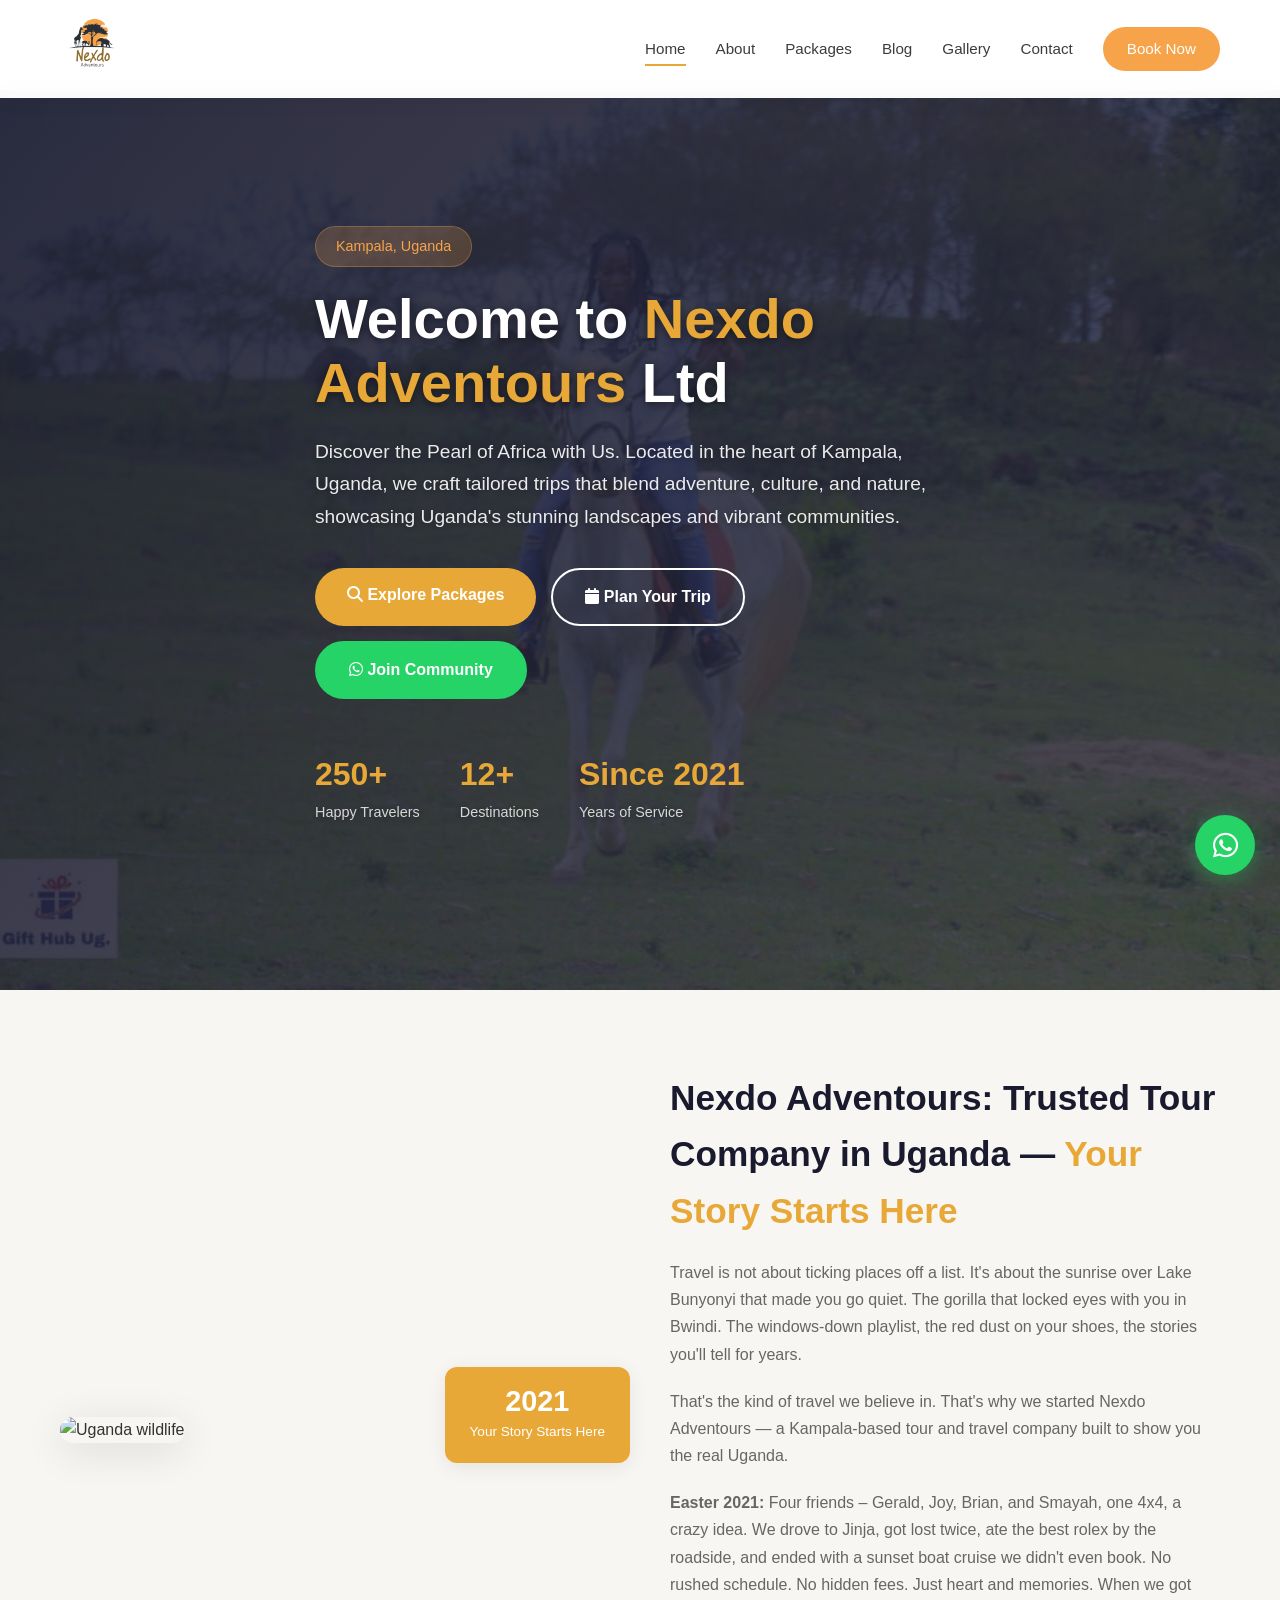
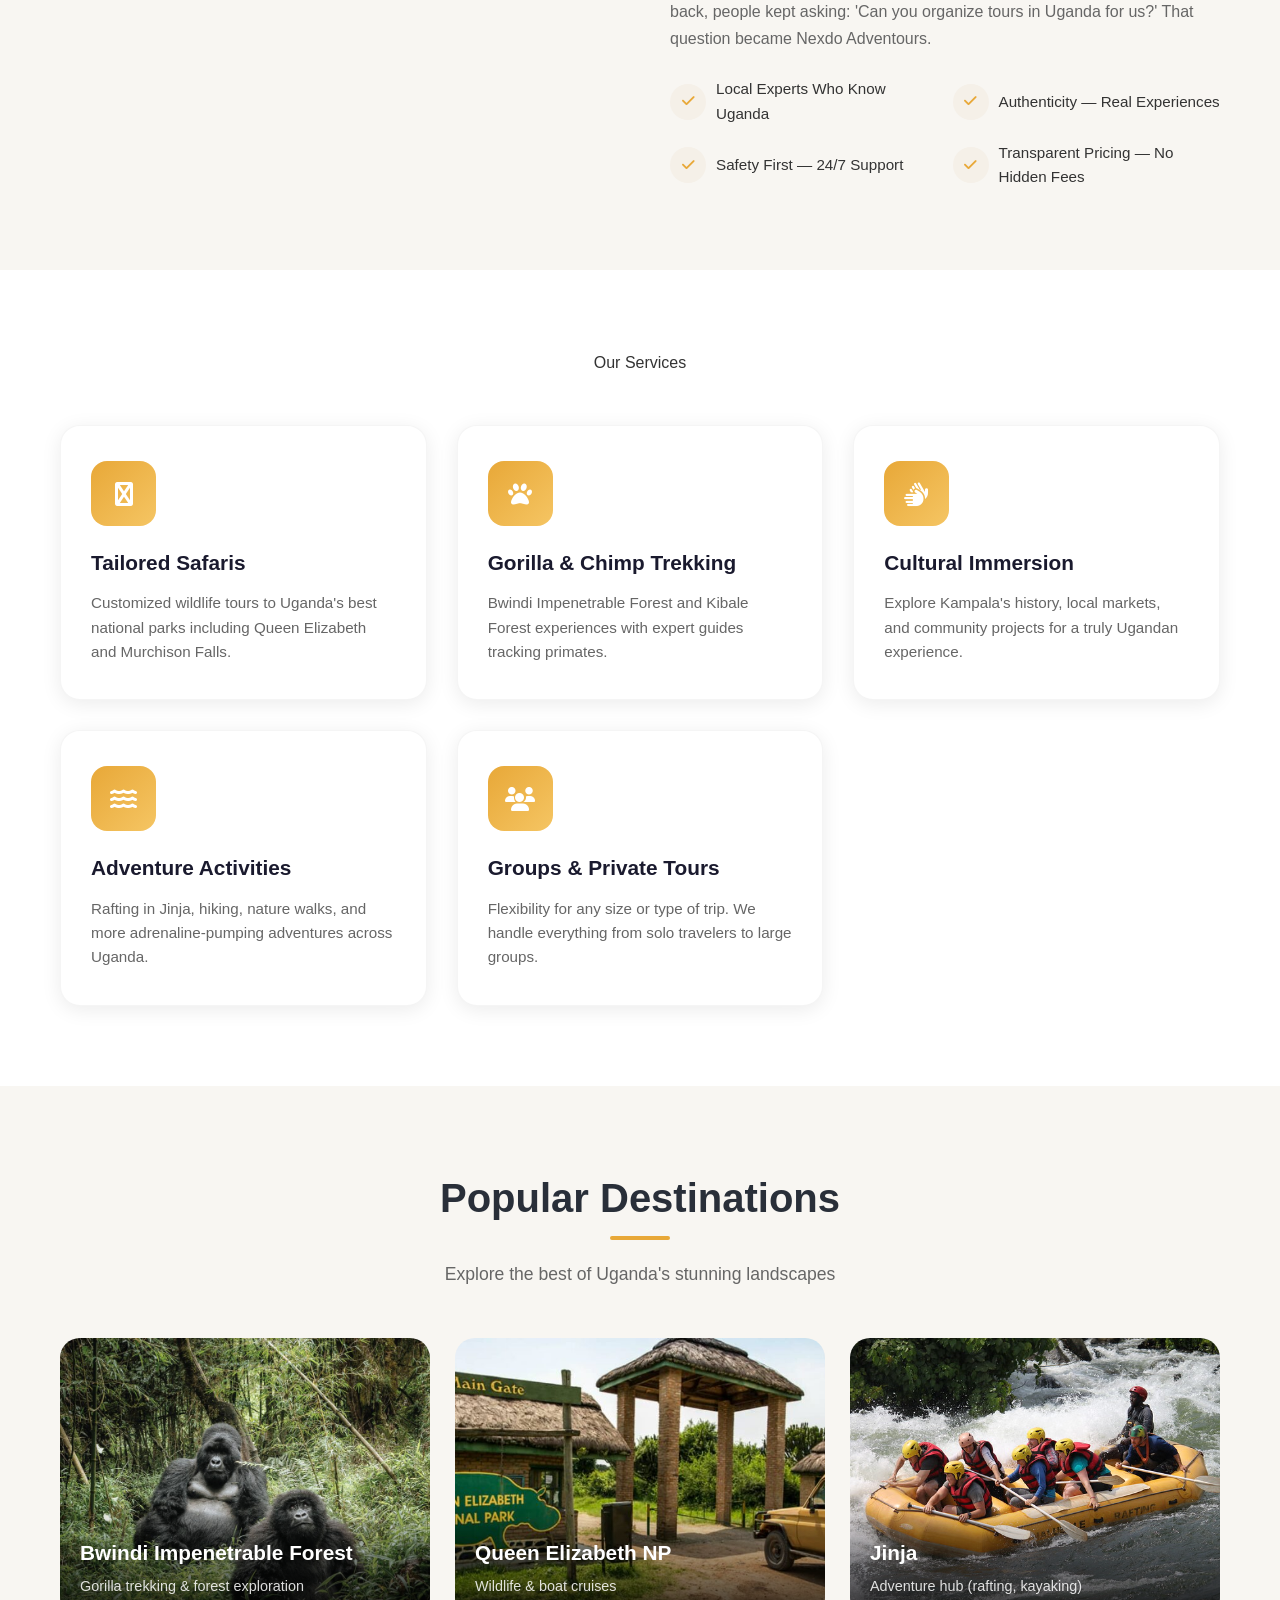
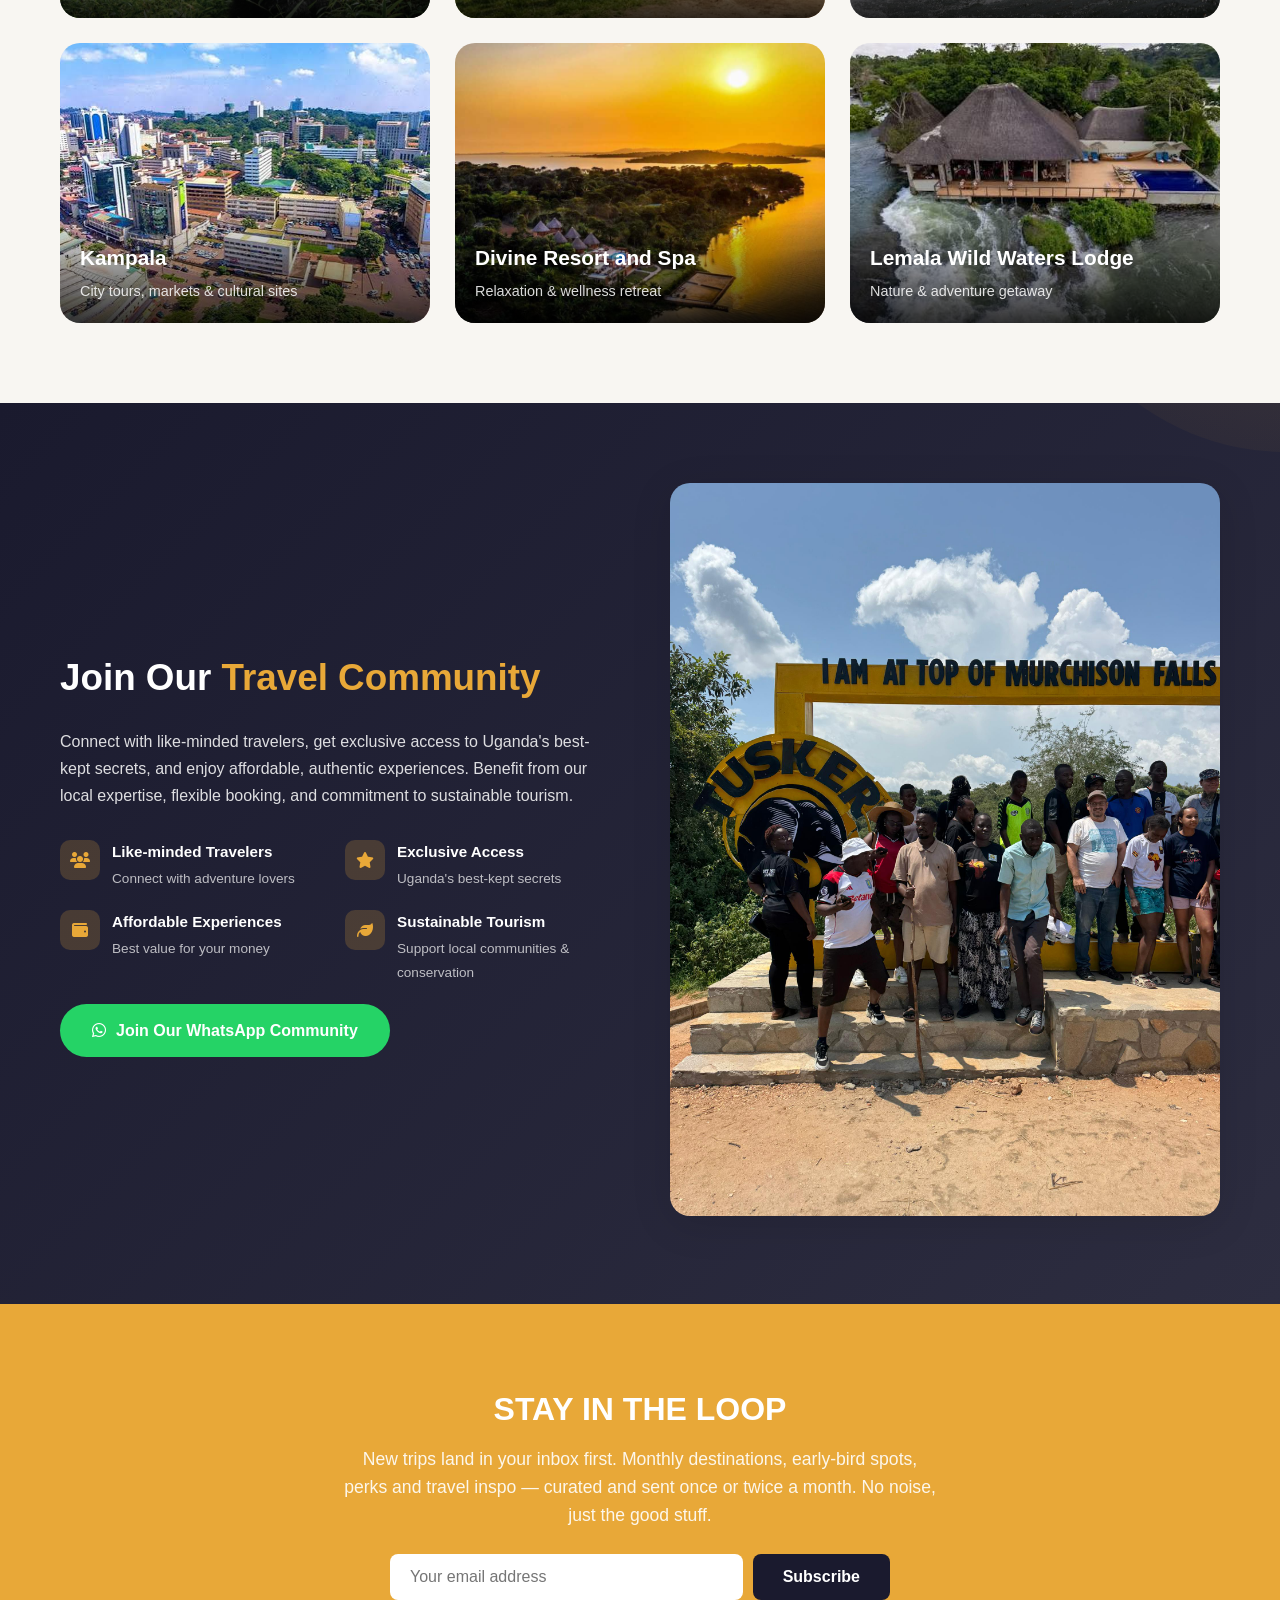
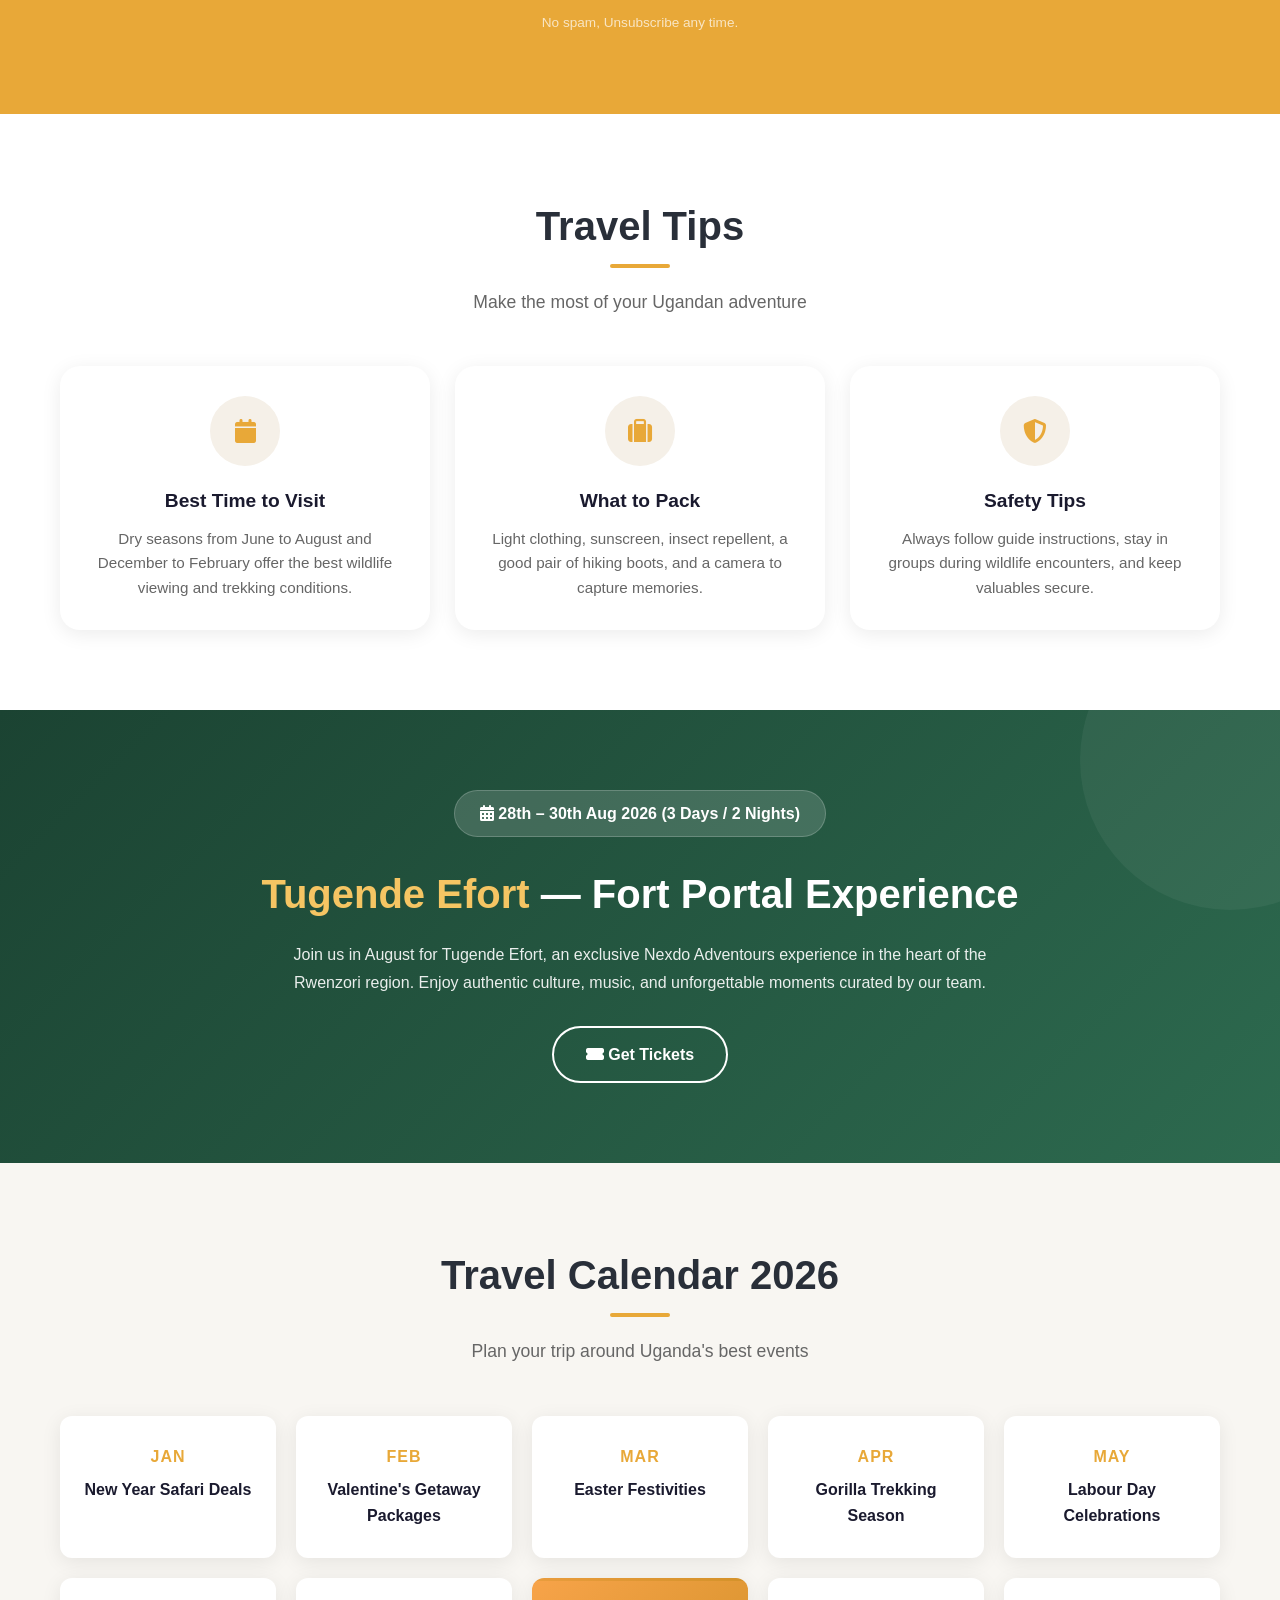
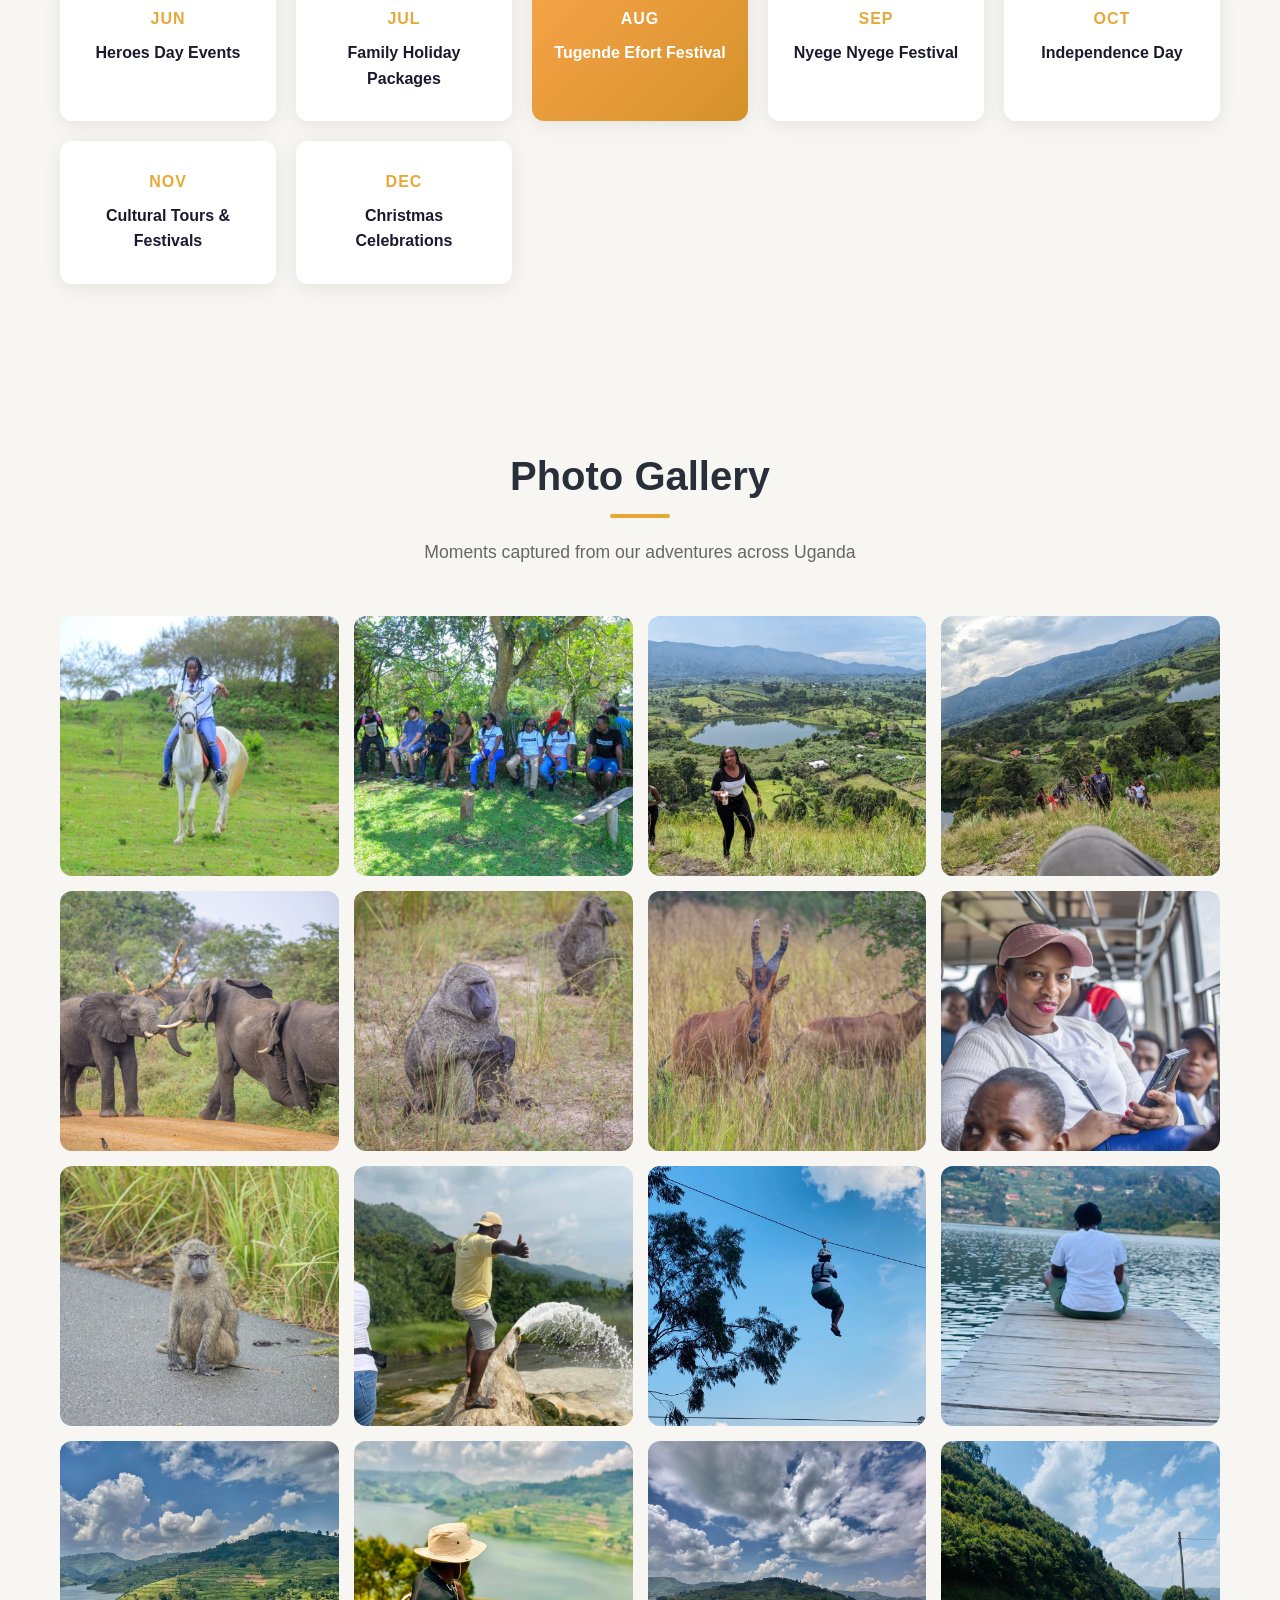
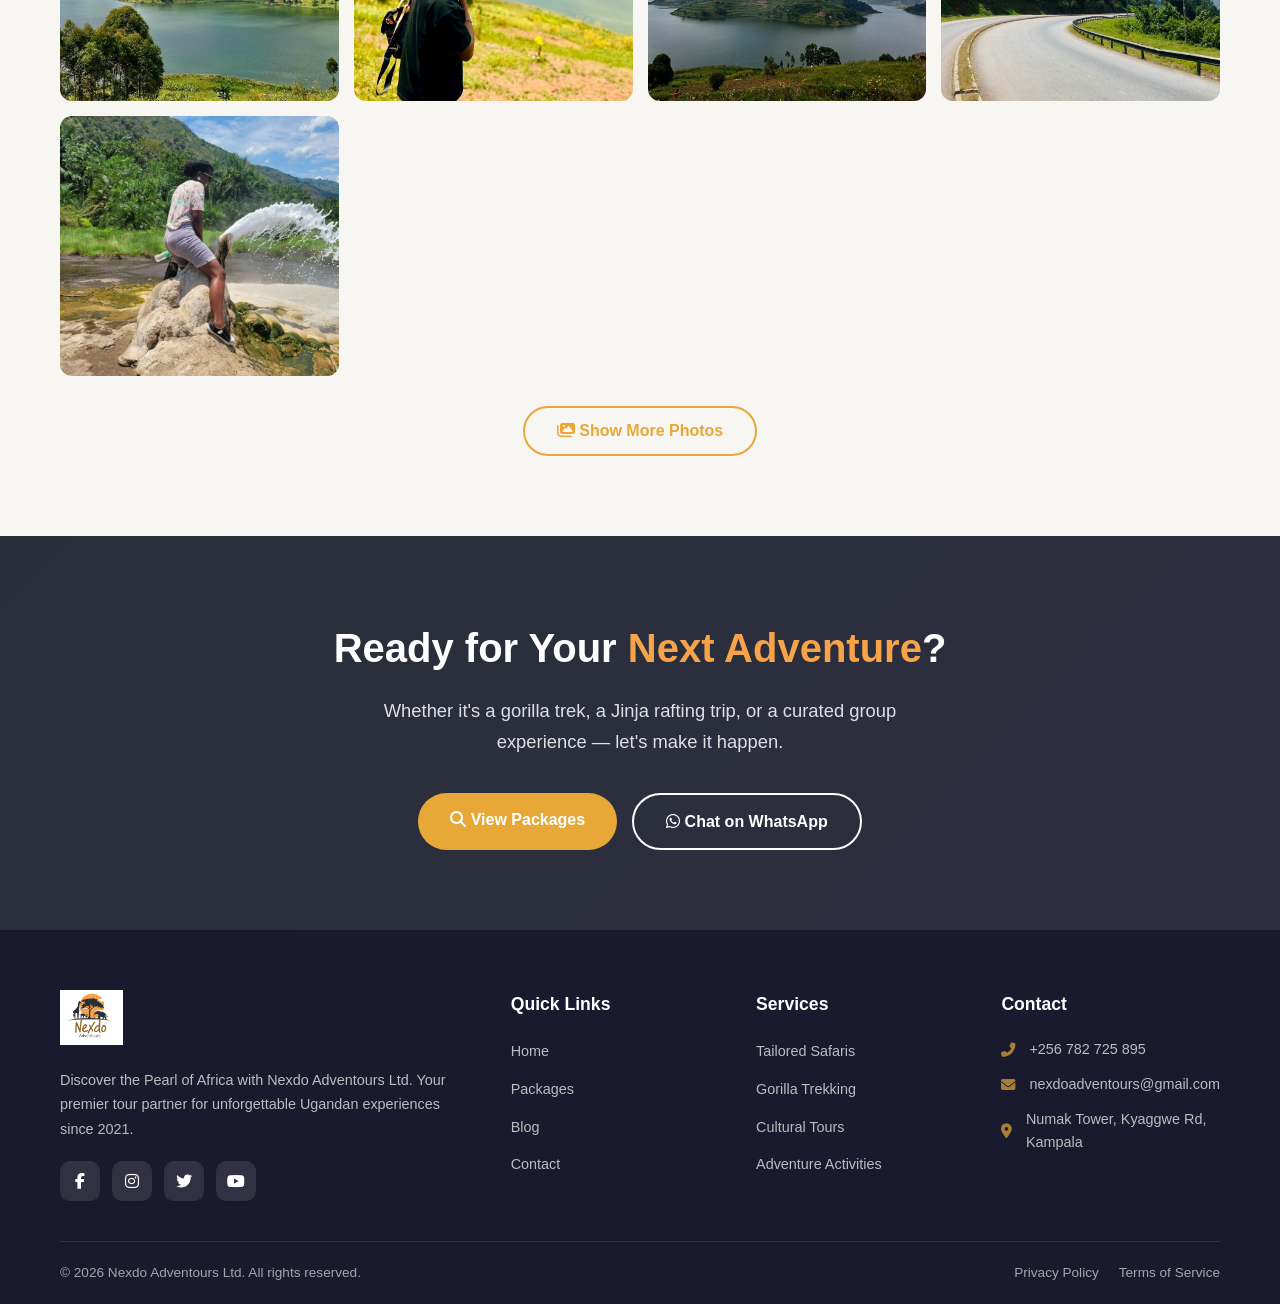
==== commit 8c01ed5a: "Performance: batch gallery/reviews/FAQ into single JSON, fix hero slideshow, fix blog toggle bug, ad" ====
--- a/index.html
+++ b/index.html
@@ -11,6 +11,8 @@
   <meta property="og:type" content="website">
   <meta name="twitter:card" content="summary_large_image">
   <link rel="canonical" href="https://nexdoadventours.com/">
+  <link rel="preconnect" href="https://cdnjs.cloudflare.com">
+  <link rel="dns-prefetch" href="https://cdnjs.cloudflare.com">
   <link rel="stylesheet" href="https://cdnjs.cloudflare.com/ajax/libs/font-awesome/6.5.0/css/all.min.css">
   <link rel="stylesheet" href="css/style.css">
 </head>
@@ -285,7 +287,7 @@
         <h2>Photo Gallery</h2>
         <p>Moments captured from our adventures across Uganda</p>
       </div>
-      <div class="gallery-grid" id="galleryGrid"></div>
+      <div class="gallery-grid" id="galleryGrid"><p style="text-align:center;color:var(--text-light);">Loading gallery...</p></div>
       <div style="text-align:center;margin-top:30px;" id="galleryToggle">
         <button class="btn btn-outline" id="galleryBtn" onclick="toggleGallery()"><i class="fas fa-images"></i> Show More Photos</button>
       </div>
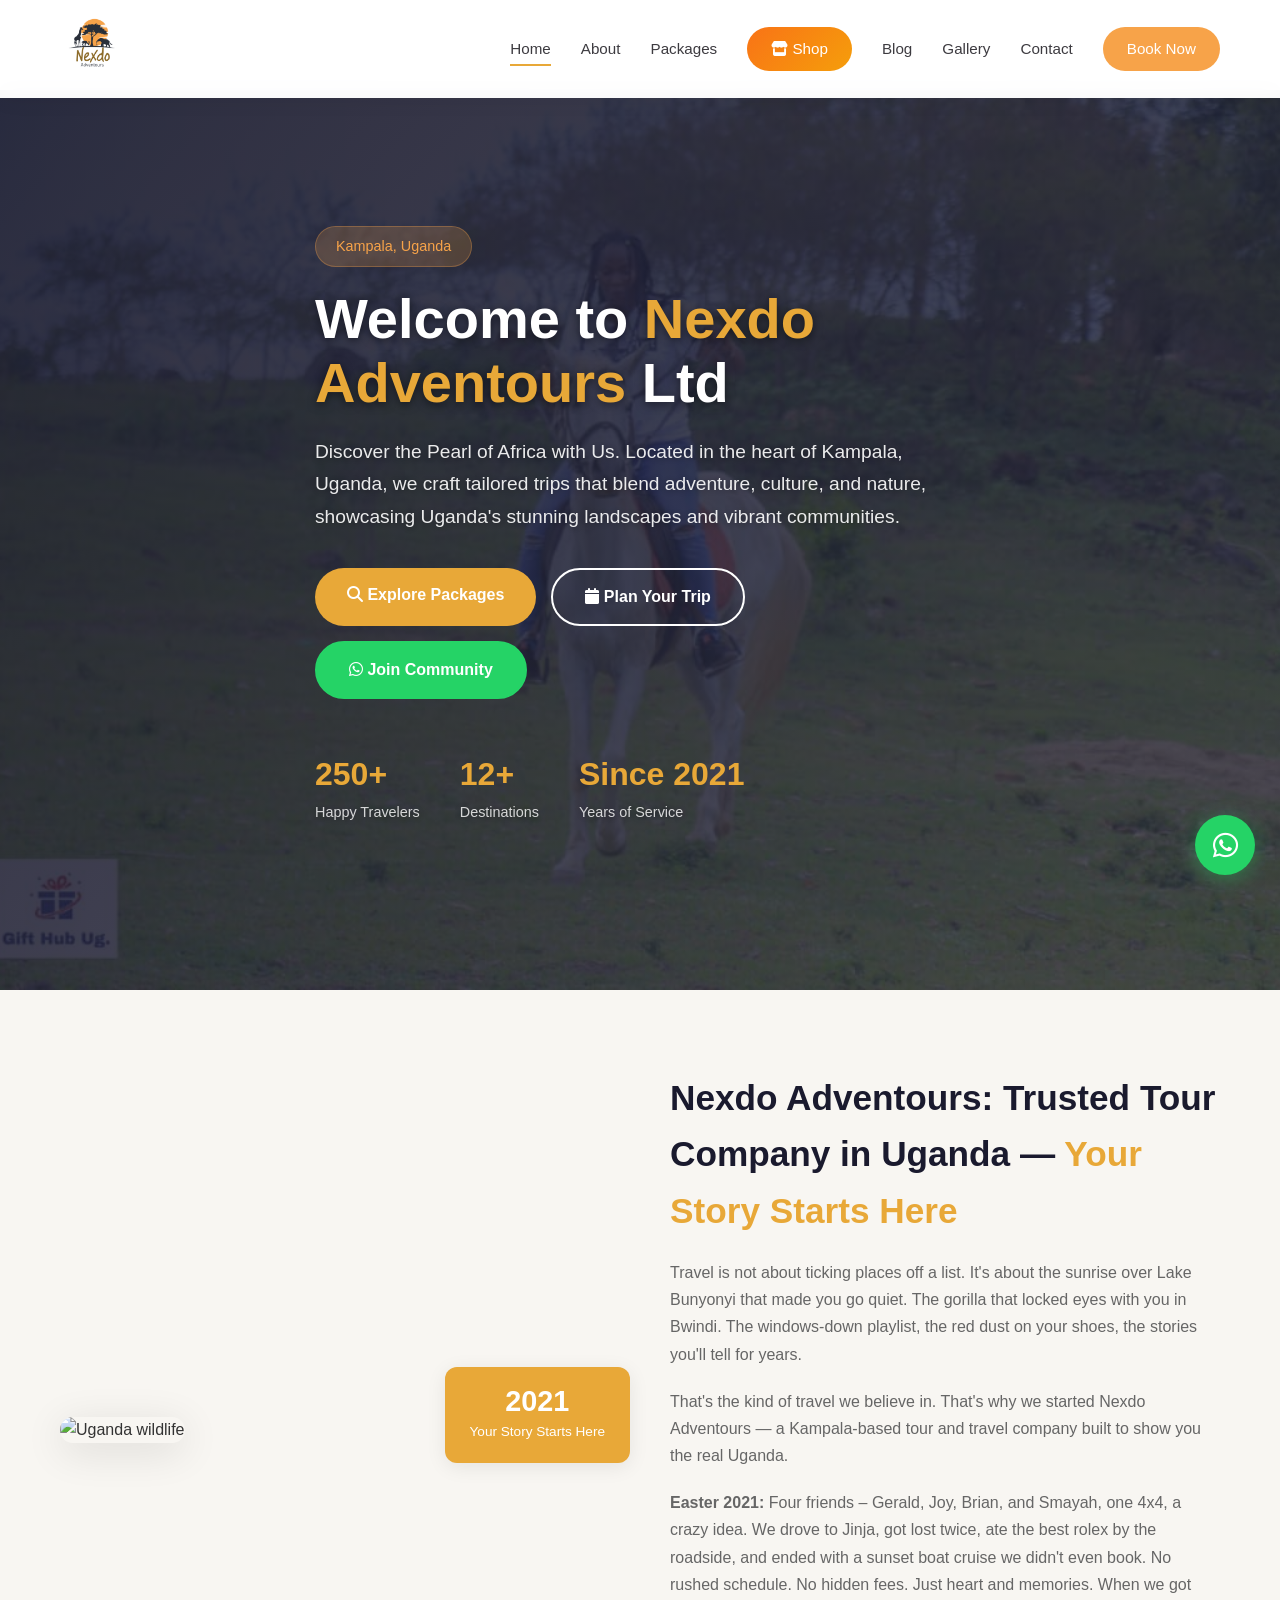
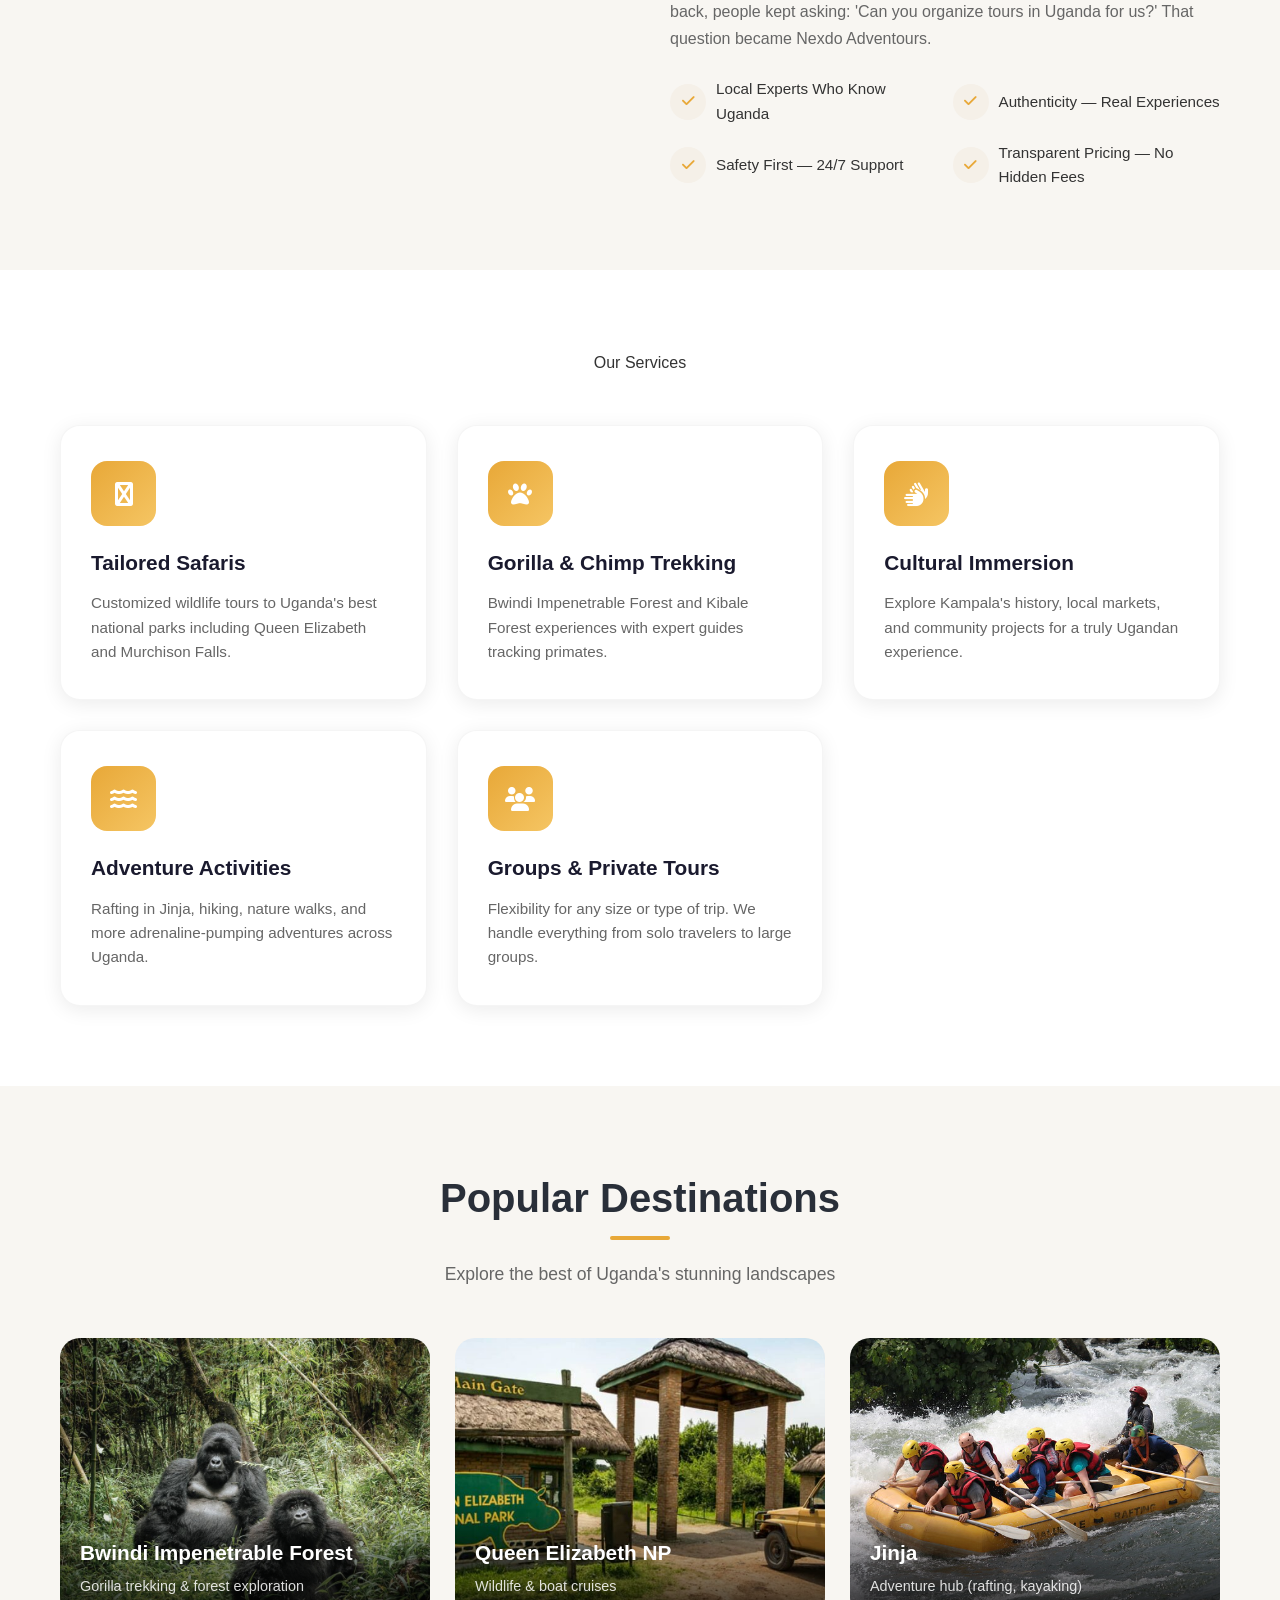
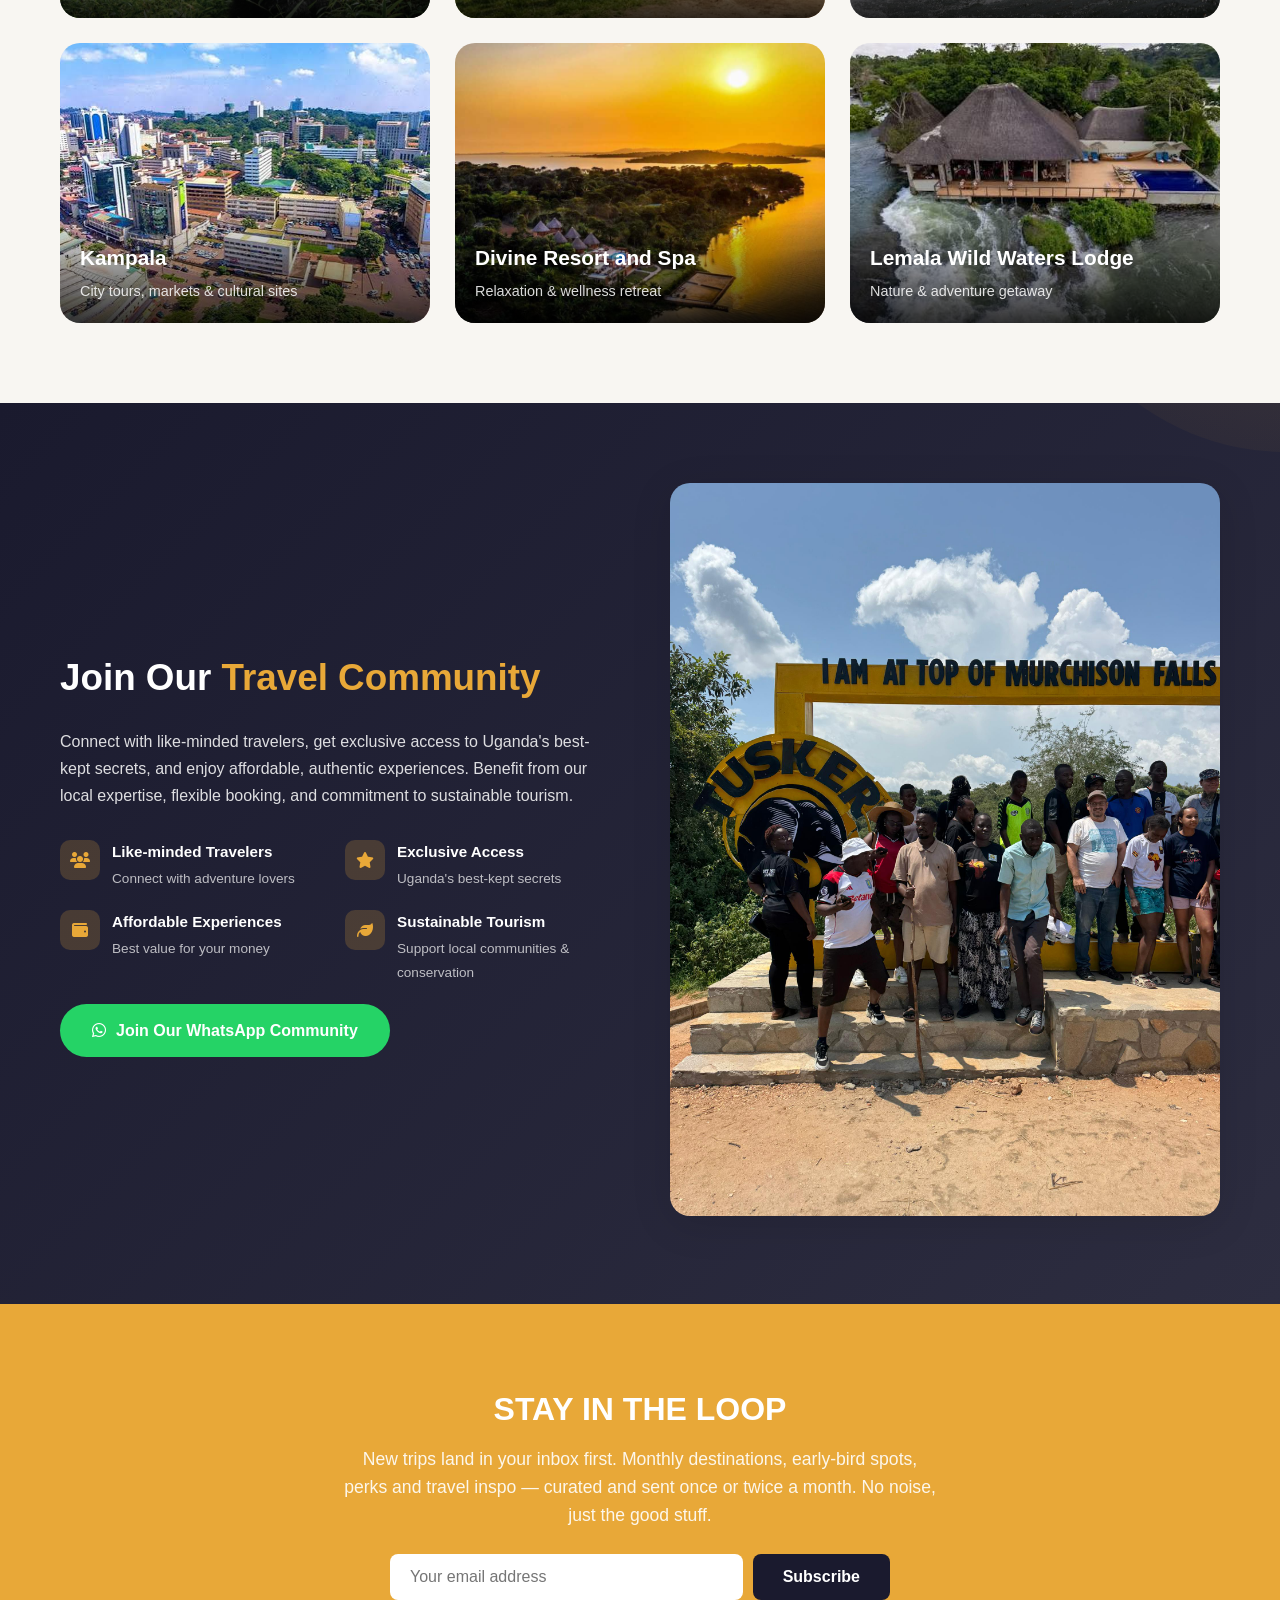
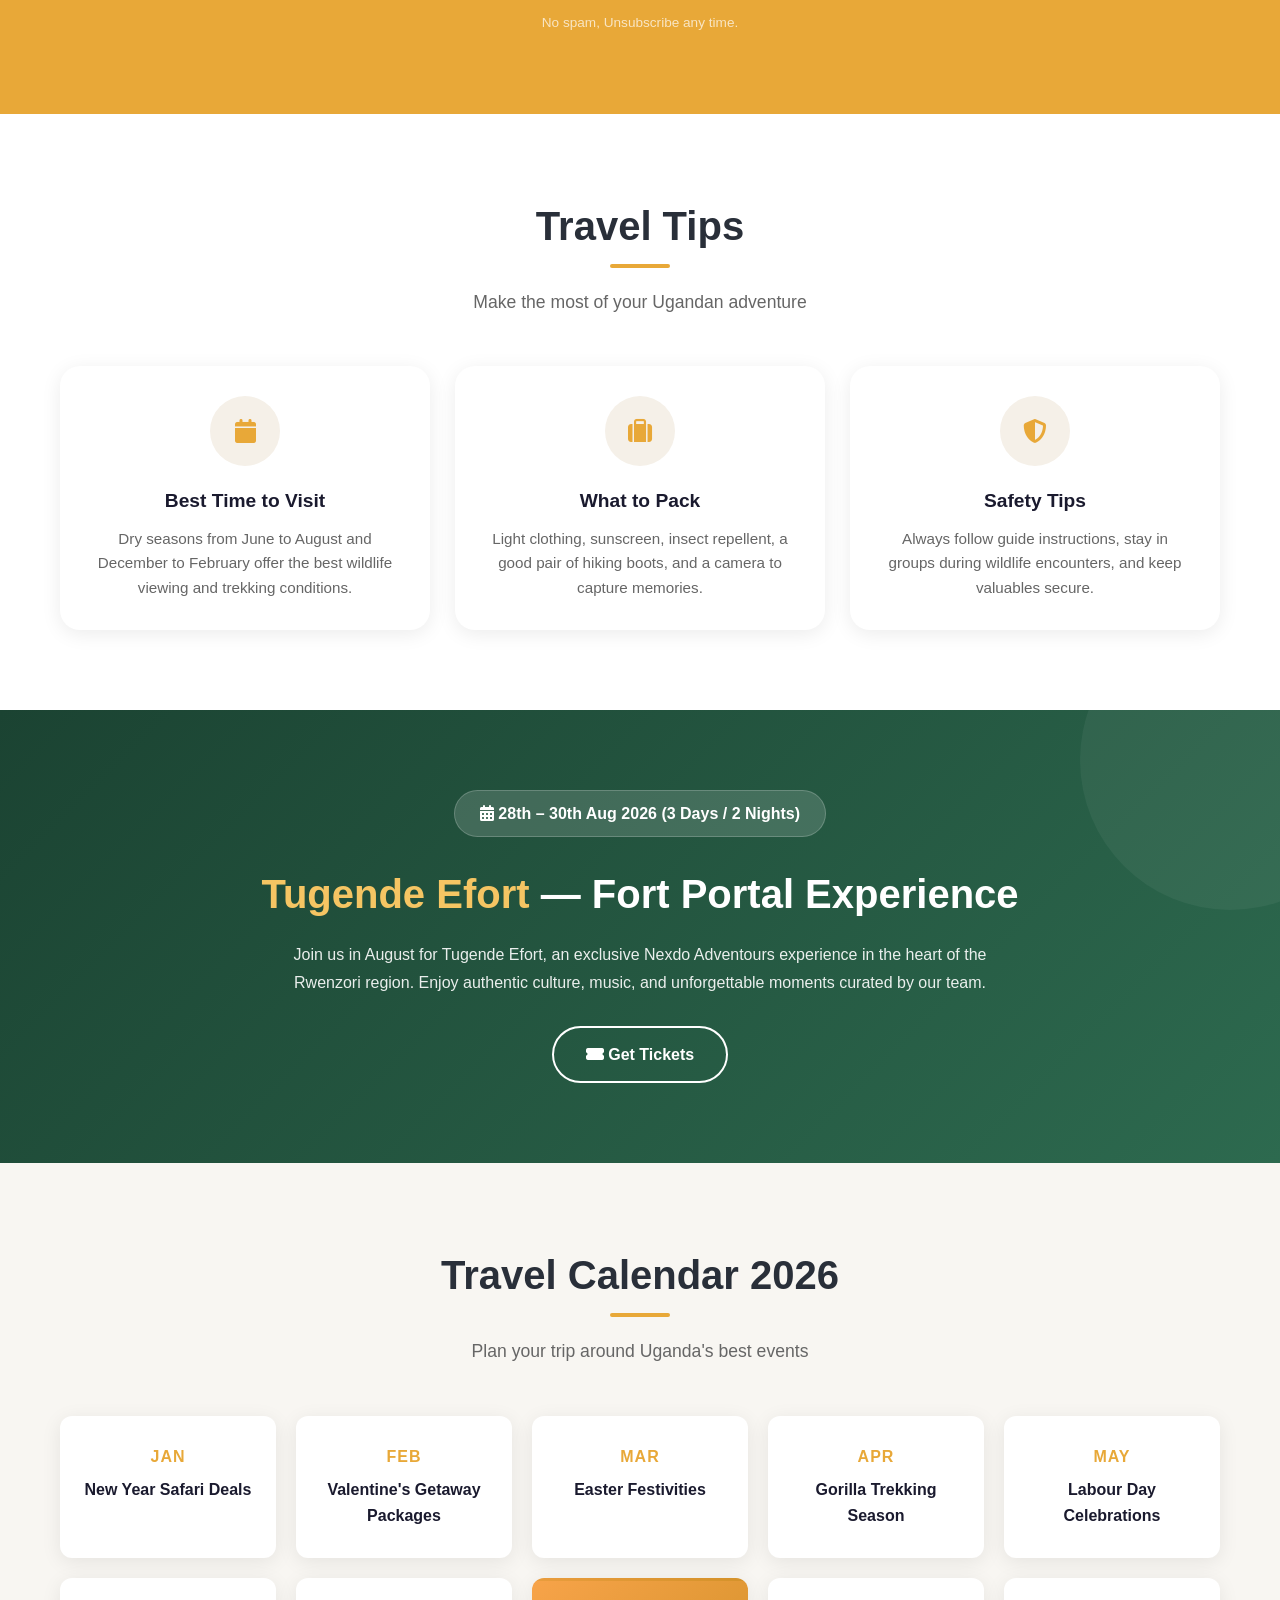
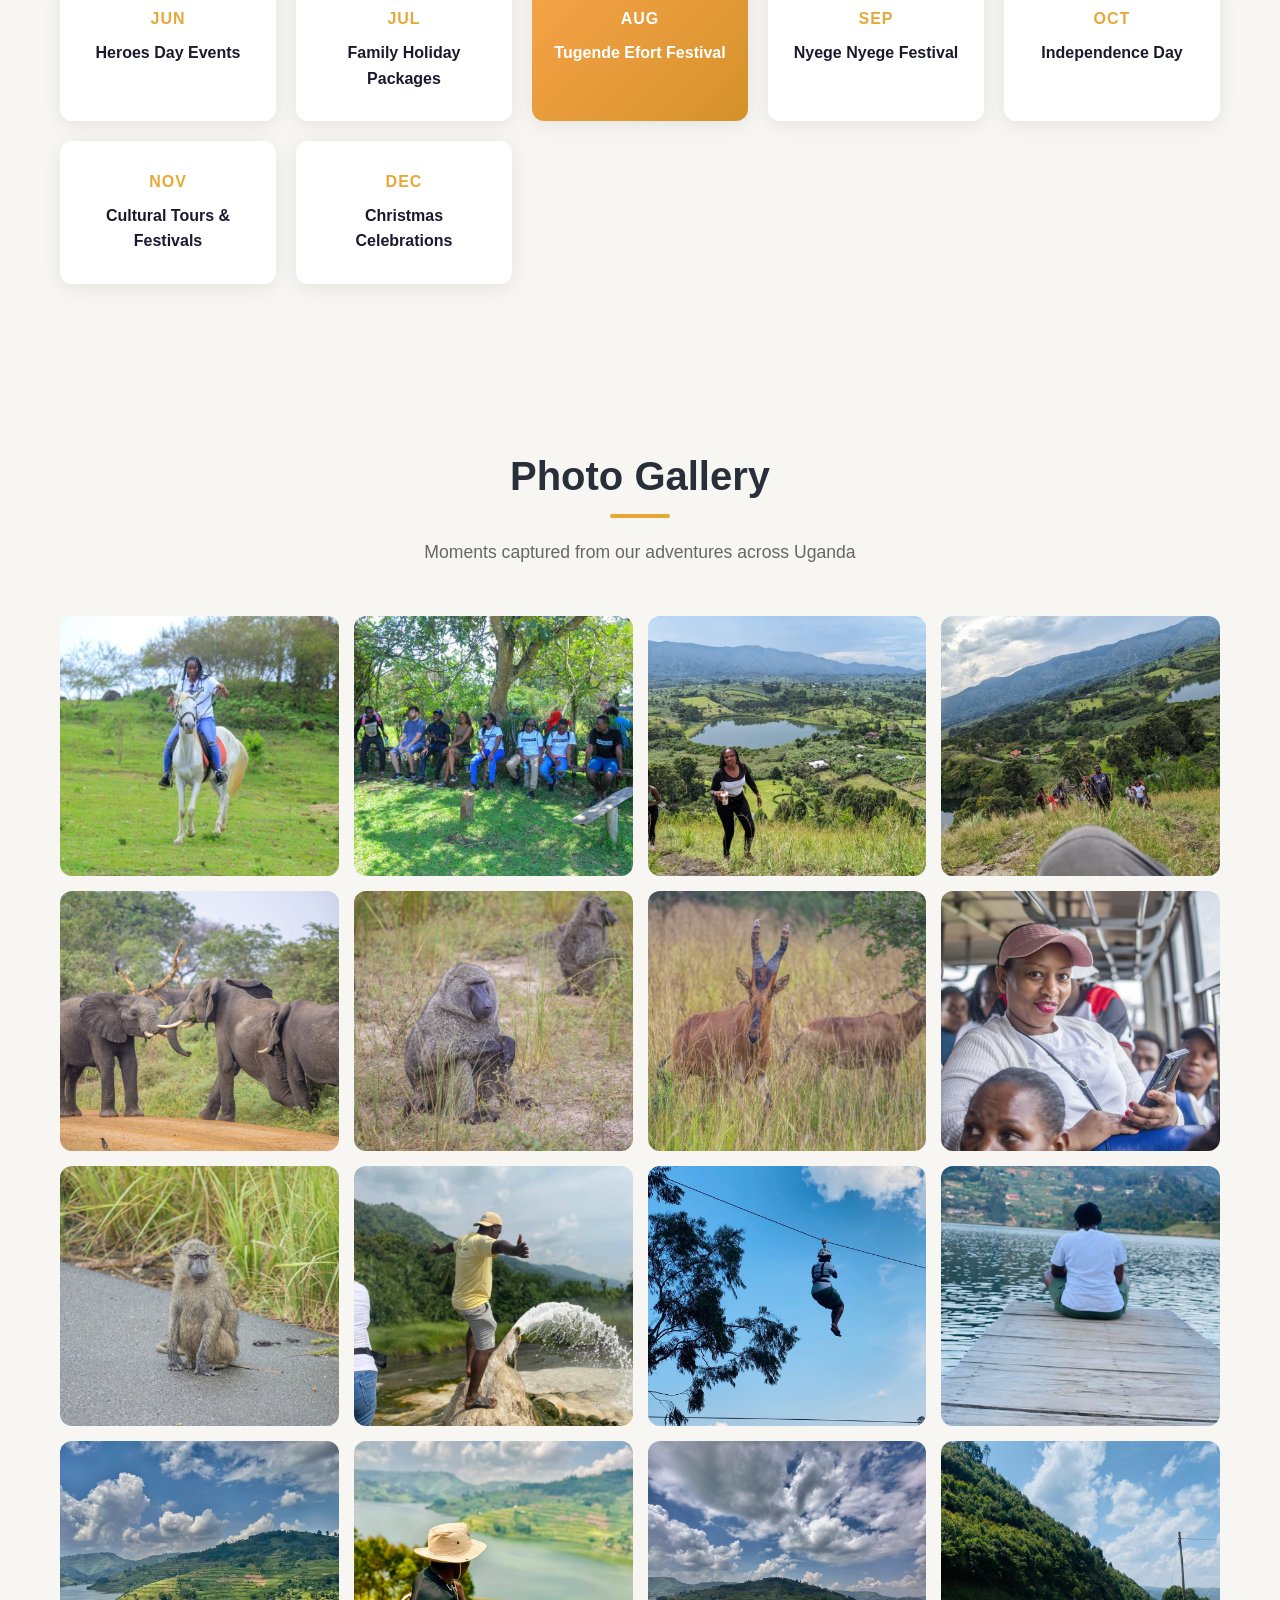
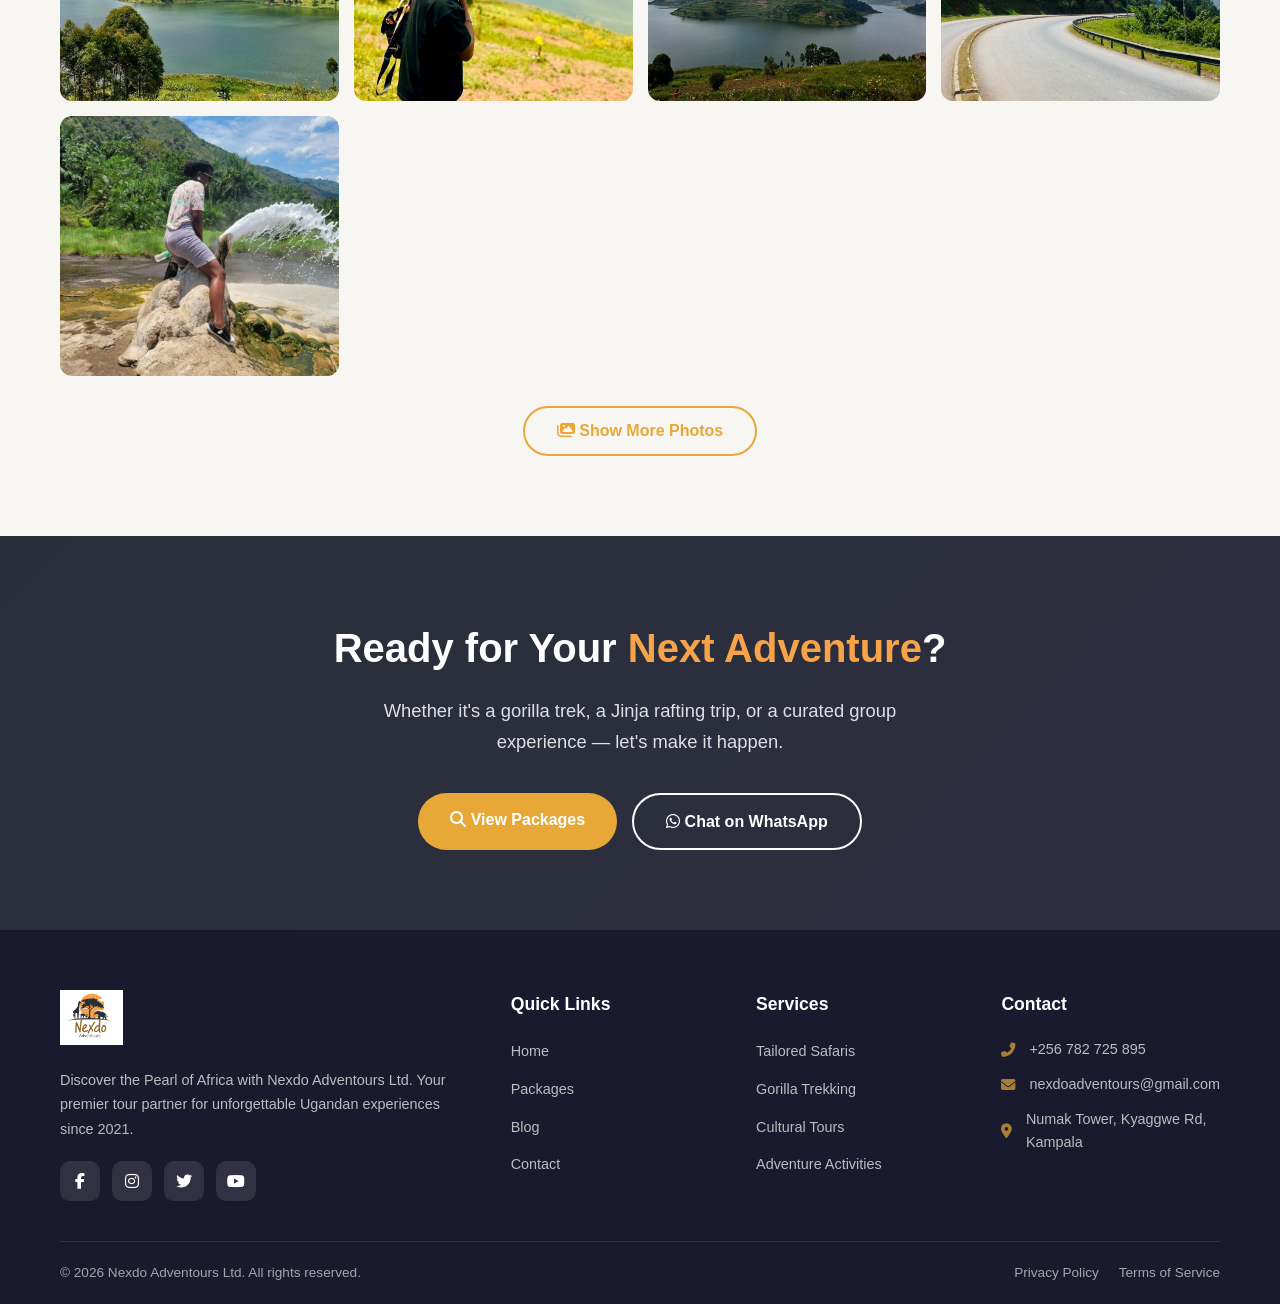
==== commit 460072ee: "Add noindex to admin, block admin in robots.txt" ====
--- a/index.html
+++ b/index.html
@@ -38,6 +38,7 @@
           <a href="index.html" class="active">Home</a>
           <a href="index.html#about">About</a>
           <a href="packages.html">Packages</a>
+          <a href="shoppers/index.html" class="nav-cta" style="background:linear-gradient(135deg,#f97316,#f59e0b);color:#fff;"><i class="fas fa-store"></i> Shop</a>
           <a href="blog.html">Blog</a>
           <a href="index.html#gallery">Gallery</a>
           <a href="contact.html">Contact</a>
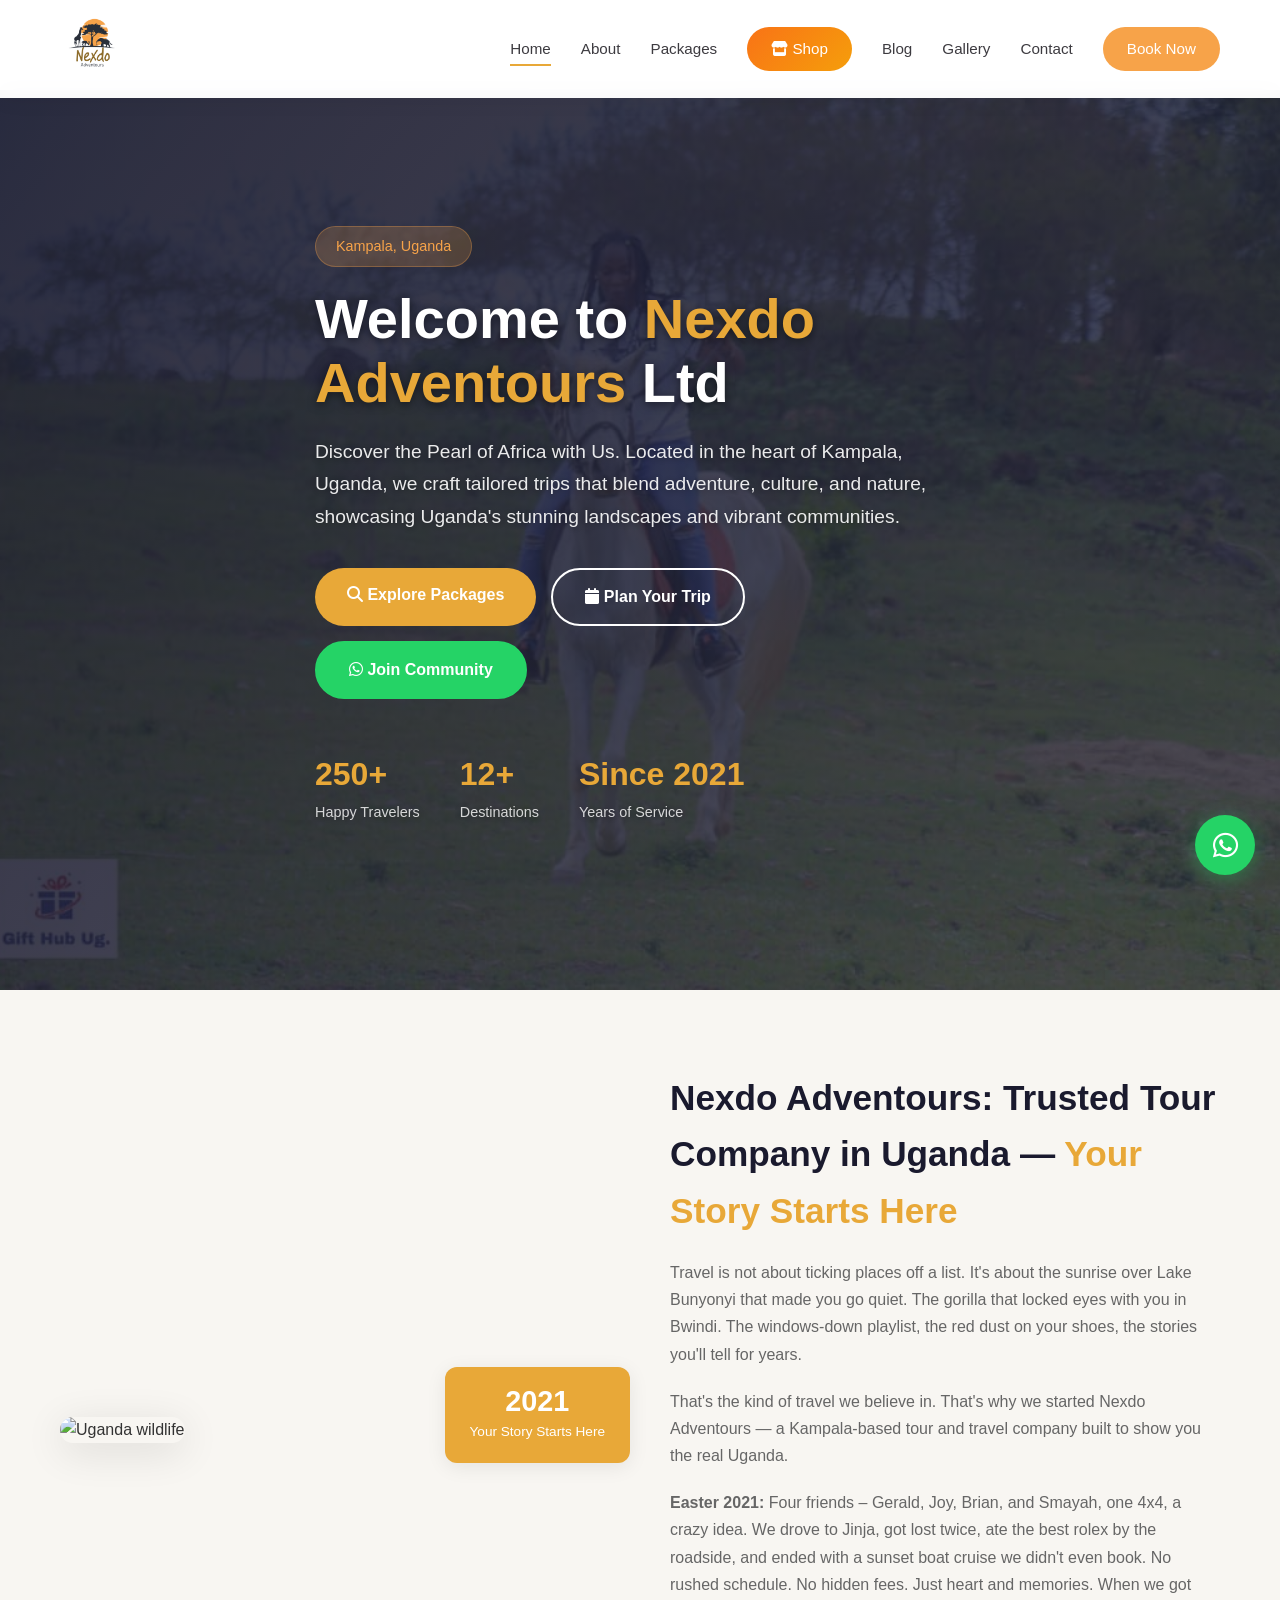
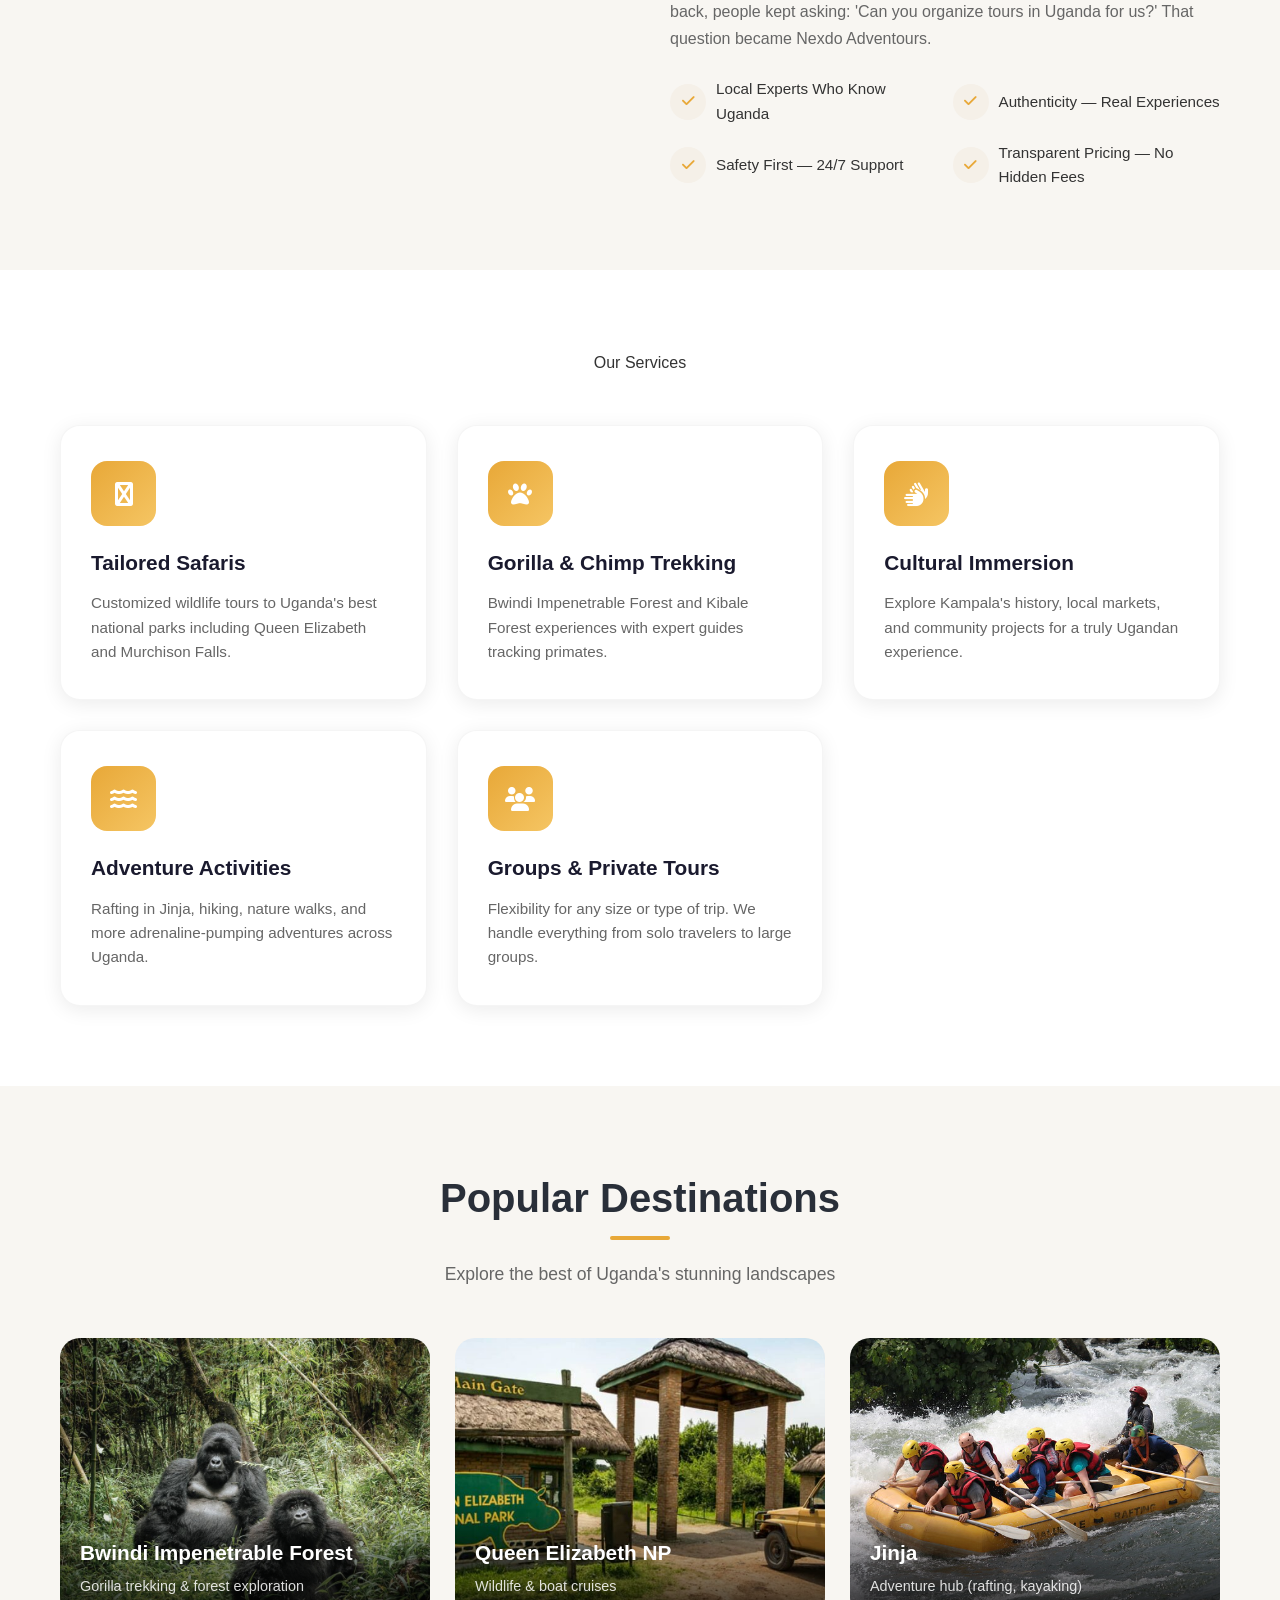
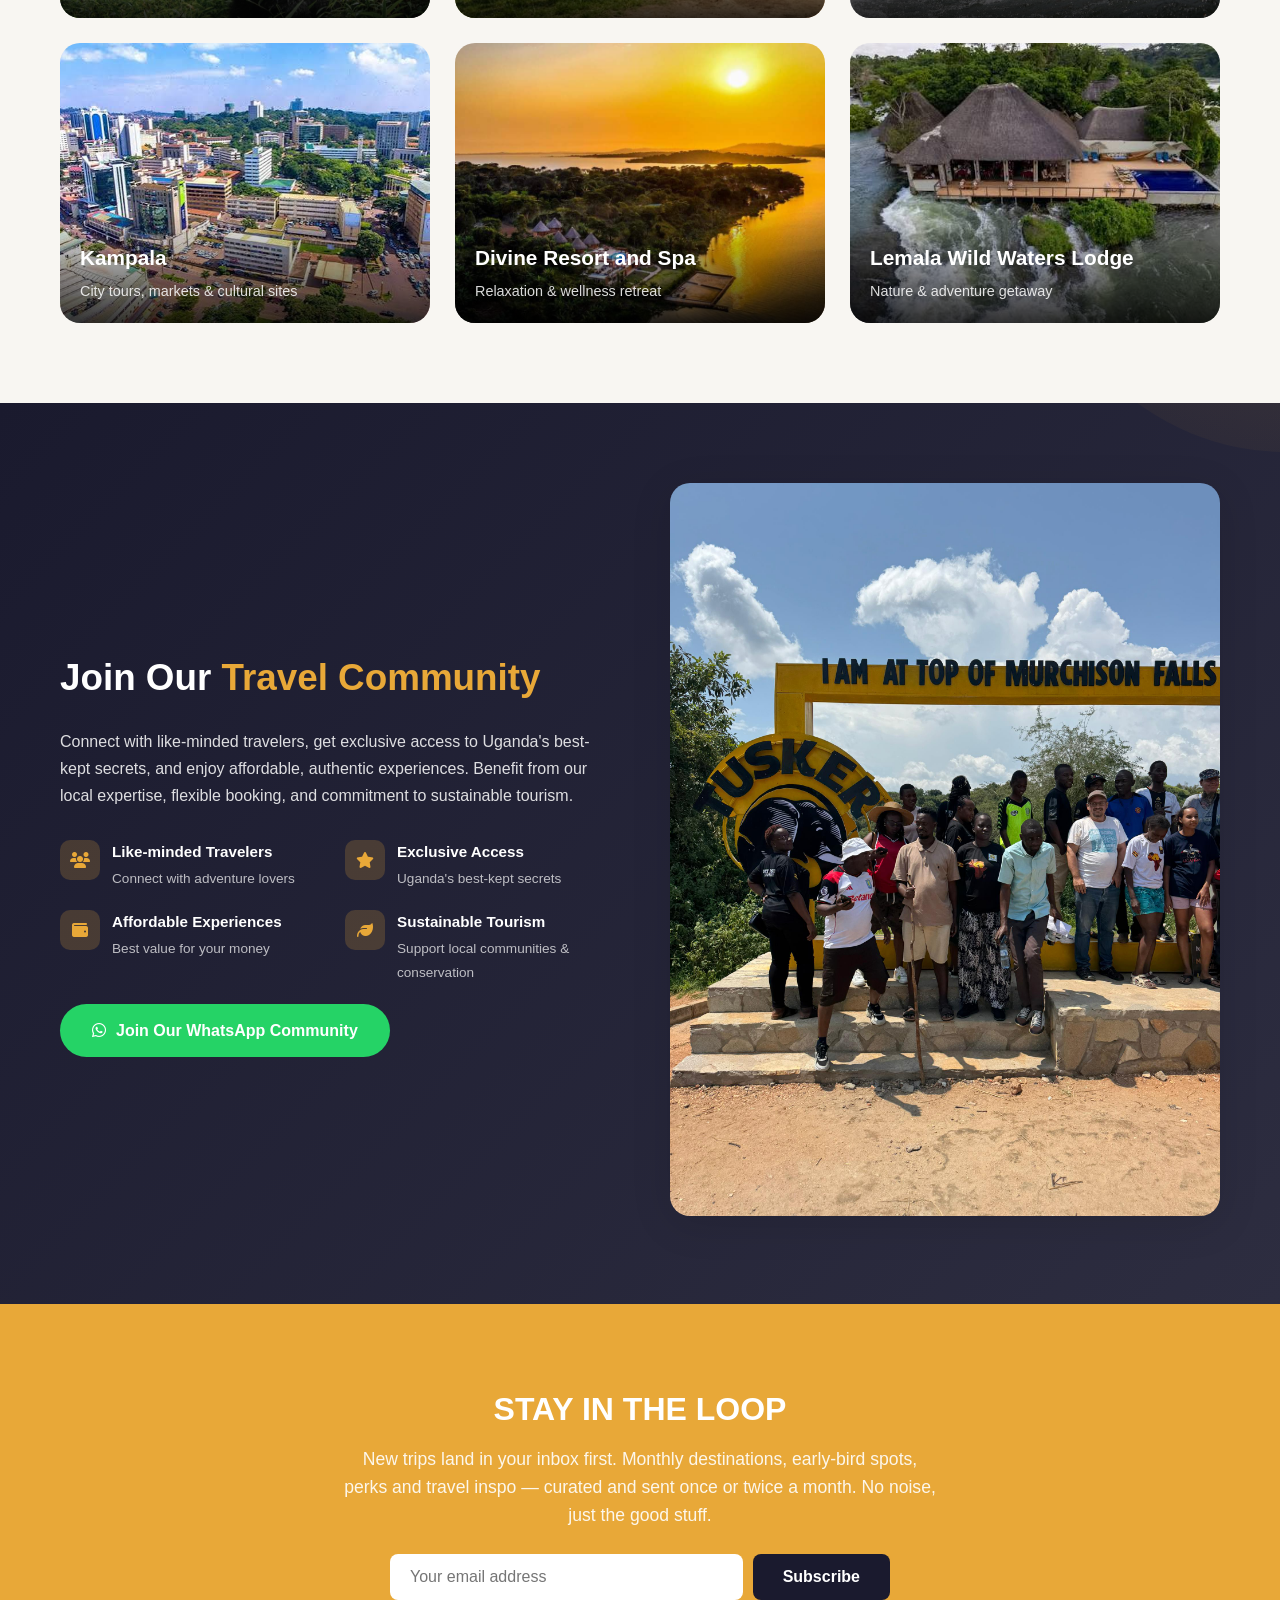
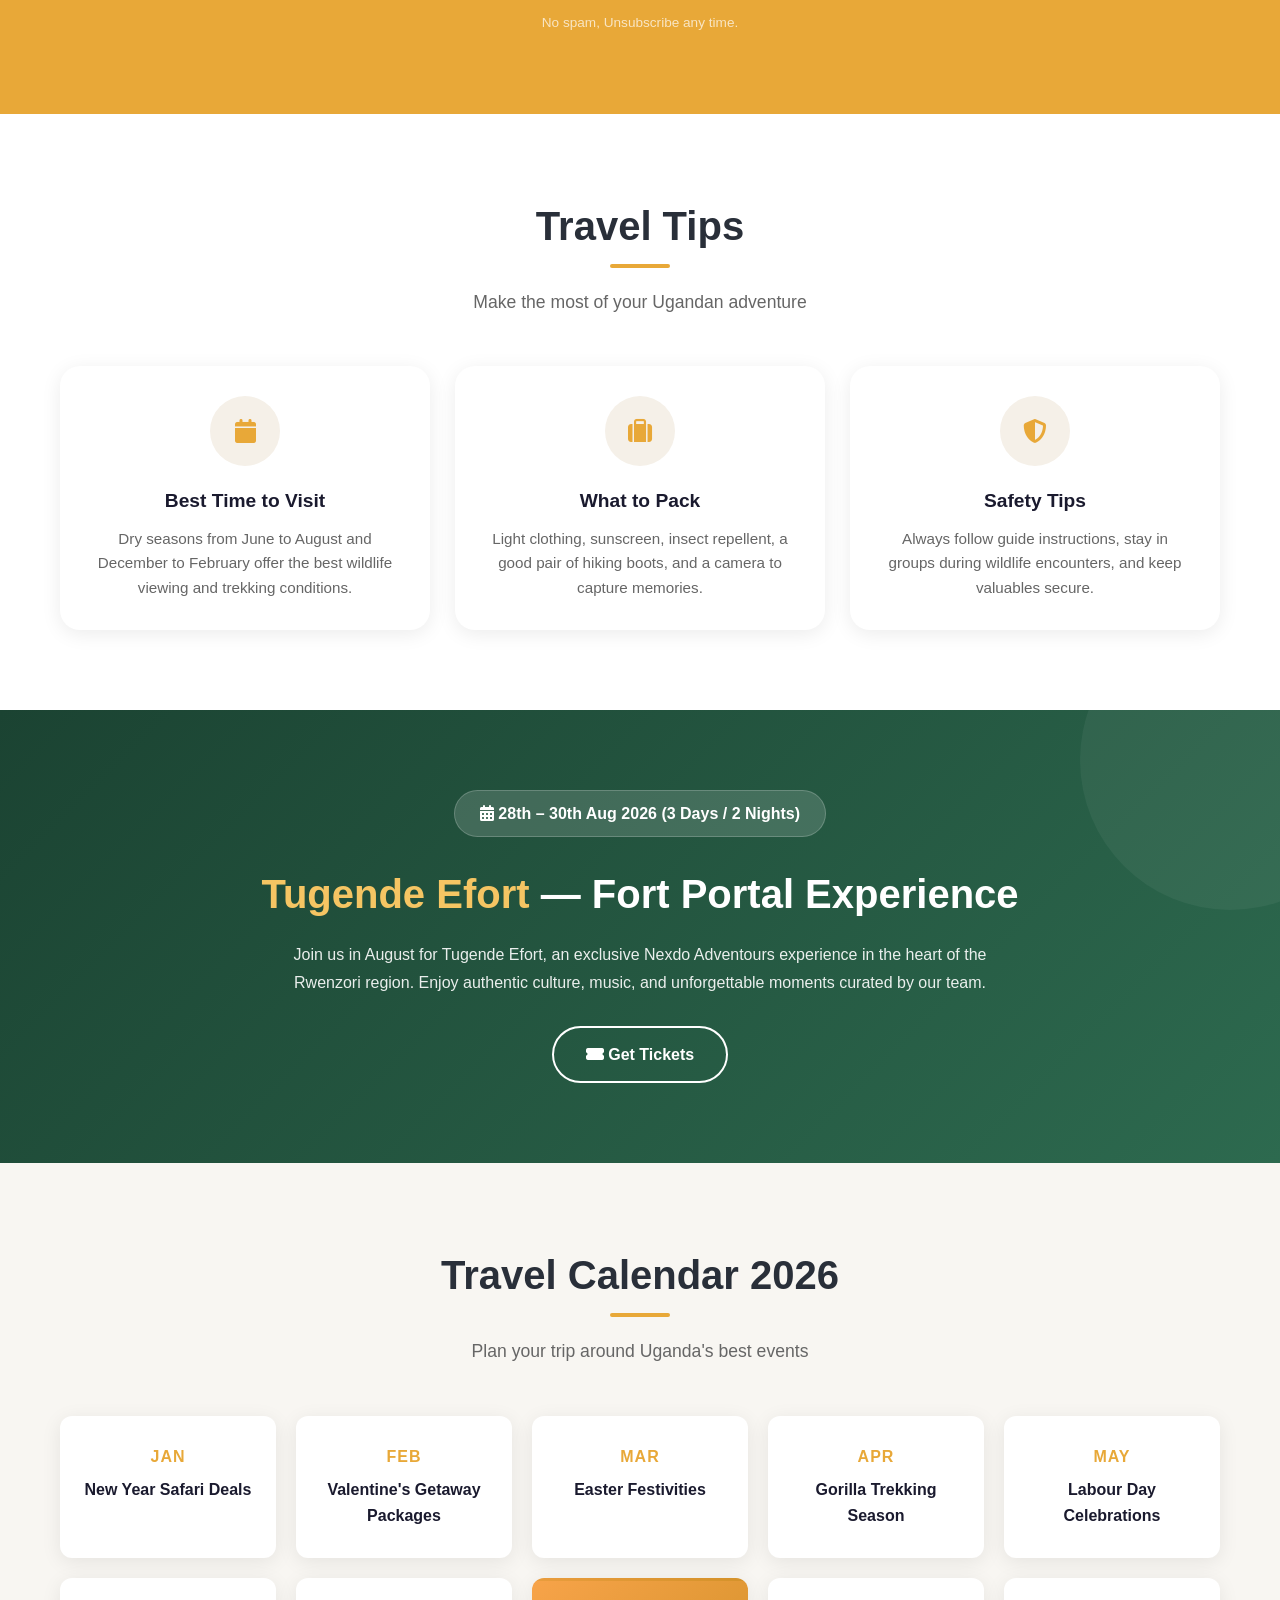
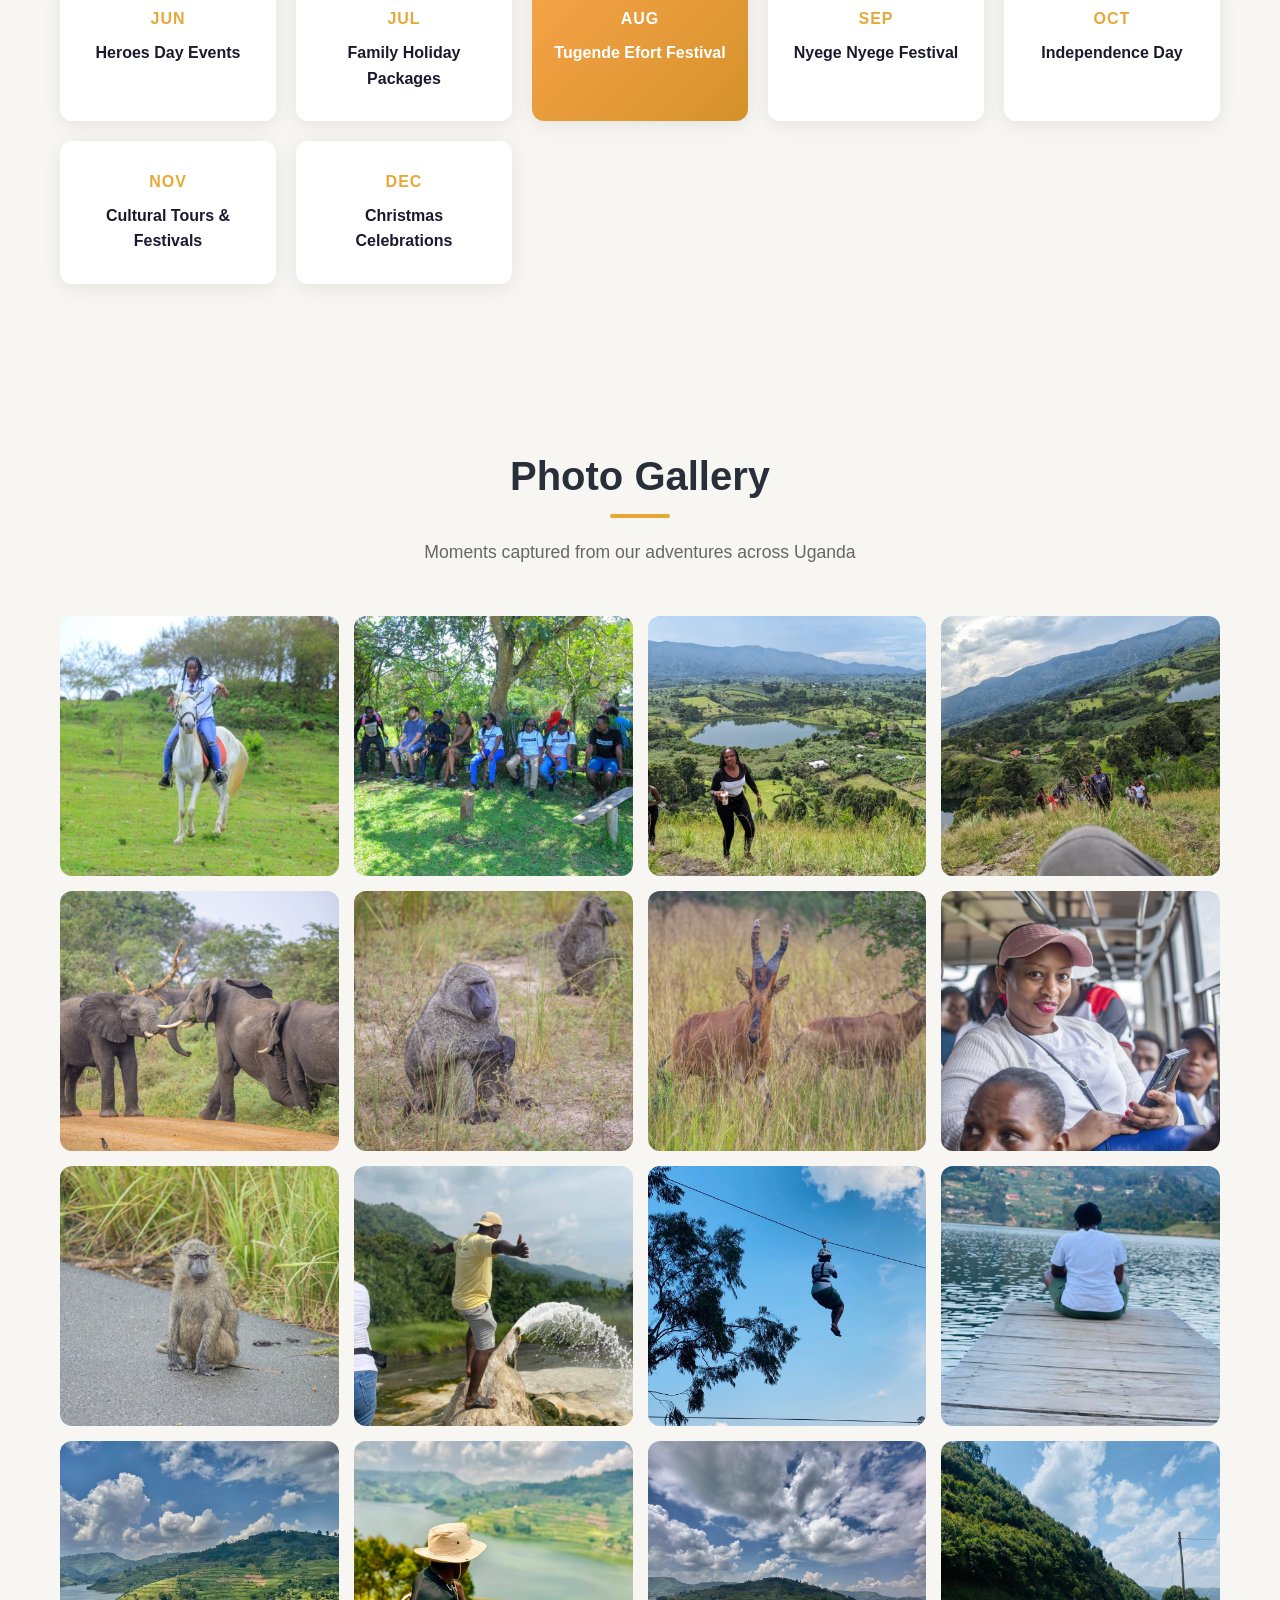
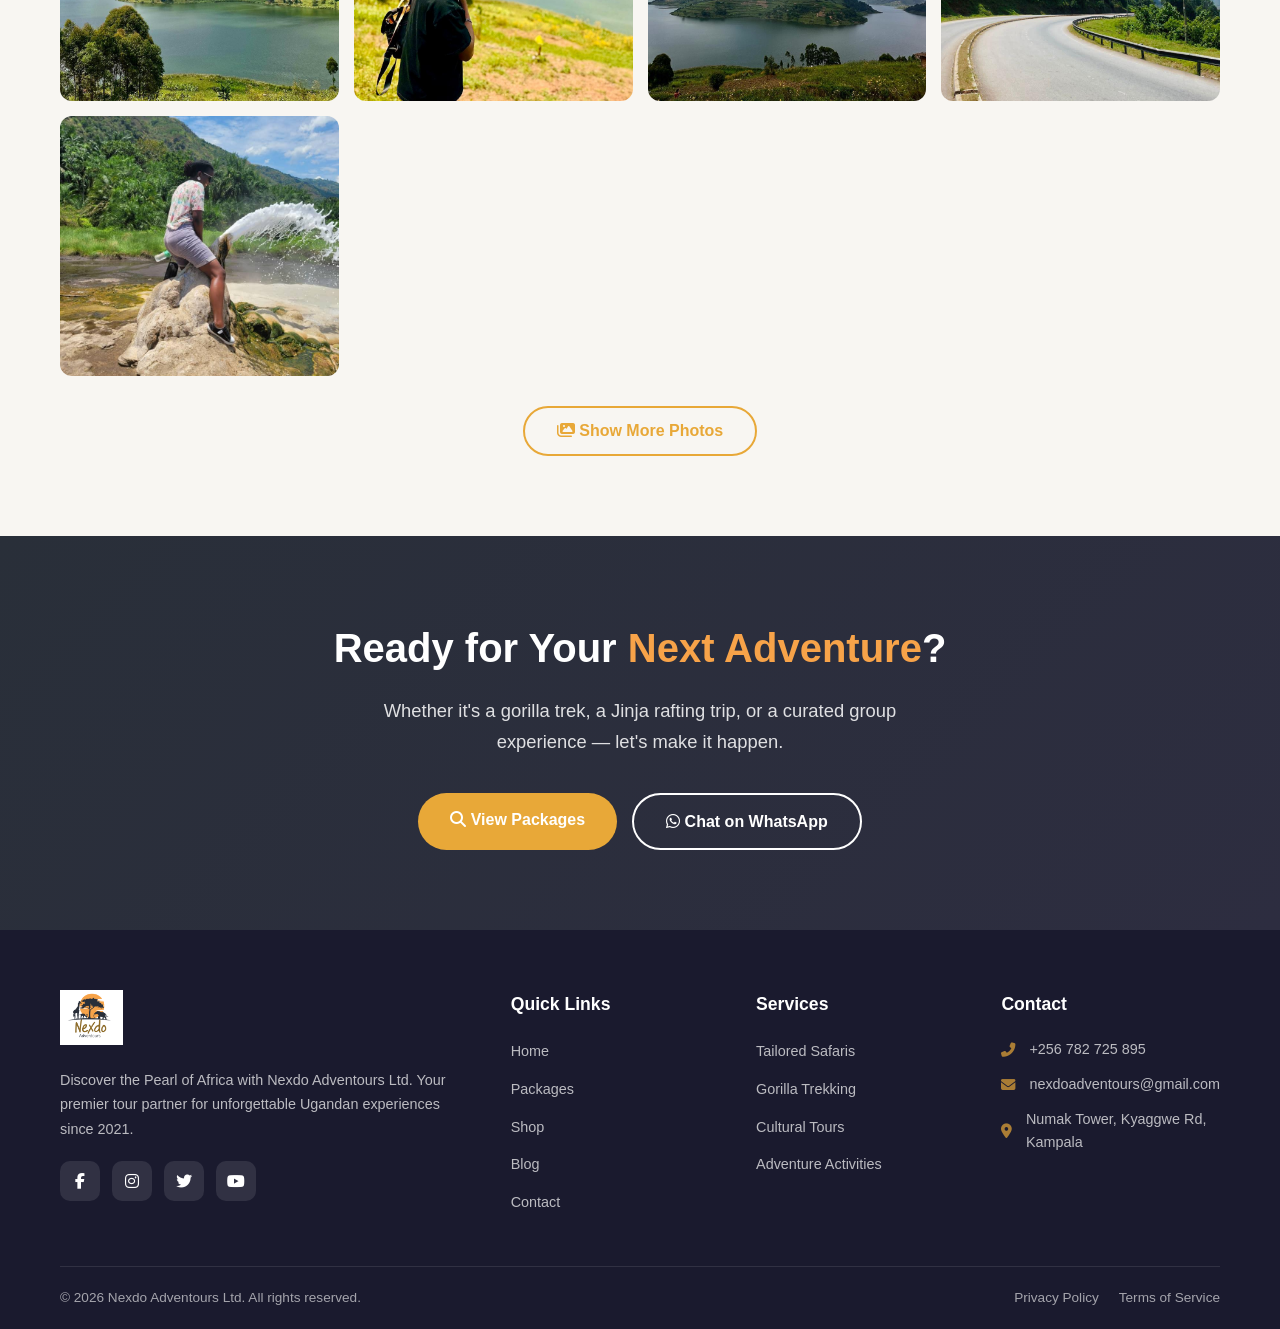
==== commit f436009a: "Add close button to mobile menu drawer" ====
--- a/index.html
+++ b/index.html
@@ -35,10 +35,11 @@
           <span></span><span></span><span></span>
         </button>
         <div class="nav-links">
+          <button class="nav-close" aria-label="Close menu"><i class="fas fa-times"></i></button>
           <a href="index.html" class="active">Home</a>
           <a href="index.html#about">About</a>
           <a href="packages.html">Packages</a>
-          <a href="shoppers/index.html" class="nav-cta" style="background:linear-gradient(135deg,#f97316,#f59e0b);color:#fff;"><i class="fas fa-store"></i> Shop</a>
+          <a href="shop.html" class="nav-cta" style="background:linear-gradient(135deg,#f97316,#f59e0b);color:#fff;"><i class="fas fa-store"></i> Shop</a>
           <a href="blog.html">Blog</a>
           <a href="index.html#gallery">Gallery</a>
           <a href="contact.html">Contact</a>
@@ -350,6 +351,7 @@
           <ul class="footer-links">
             <li><a href="index.html">Home</a></li>
             <li><a href="packages.html">Packages</a></li>
+            <li><a href="shop.html">Shop</a></li>
             <li><a href="blog.html">Blog</a></li>
             <li><a href="contact.html">Contact</a></li>
           </ul>
--- a/css/style.css
+++ b/css/style.css
@@ -132,6 +132,8 @@
 .hamburger.active span:nth-child(2) { opacity: 0; }
 .hamburger.active span:nth-child(3) { transform: rotate(-45deg) translate(7px, -6px); }
 
+.nav-close { display: none; position: absolute; top: 15px; right: 15px; background: none; border: none; font-size: 1.5rem; cursor: pointer; color: var(--dark); z-index: 10; }
+
 .hero {
   display: flex;
   align-items: center;
@@ -840,6 +842,7 @@
     box-shadow: -5px 0 30px rgba(0,0,0,0.1);
   }
   .nav-links.active { right: 0; }
+  .nav-close { display: block; }
   .hero { min-height: 80vh; }
   .hero h1 { font-size: 2.2rem; }
   .hero p { font-size: 1rem; }
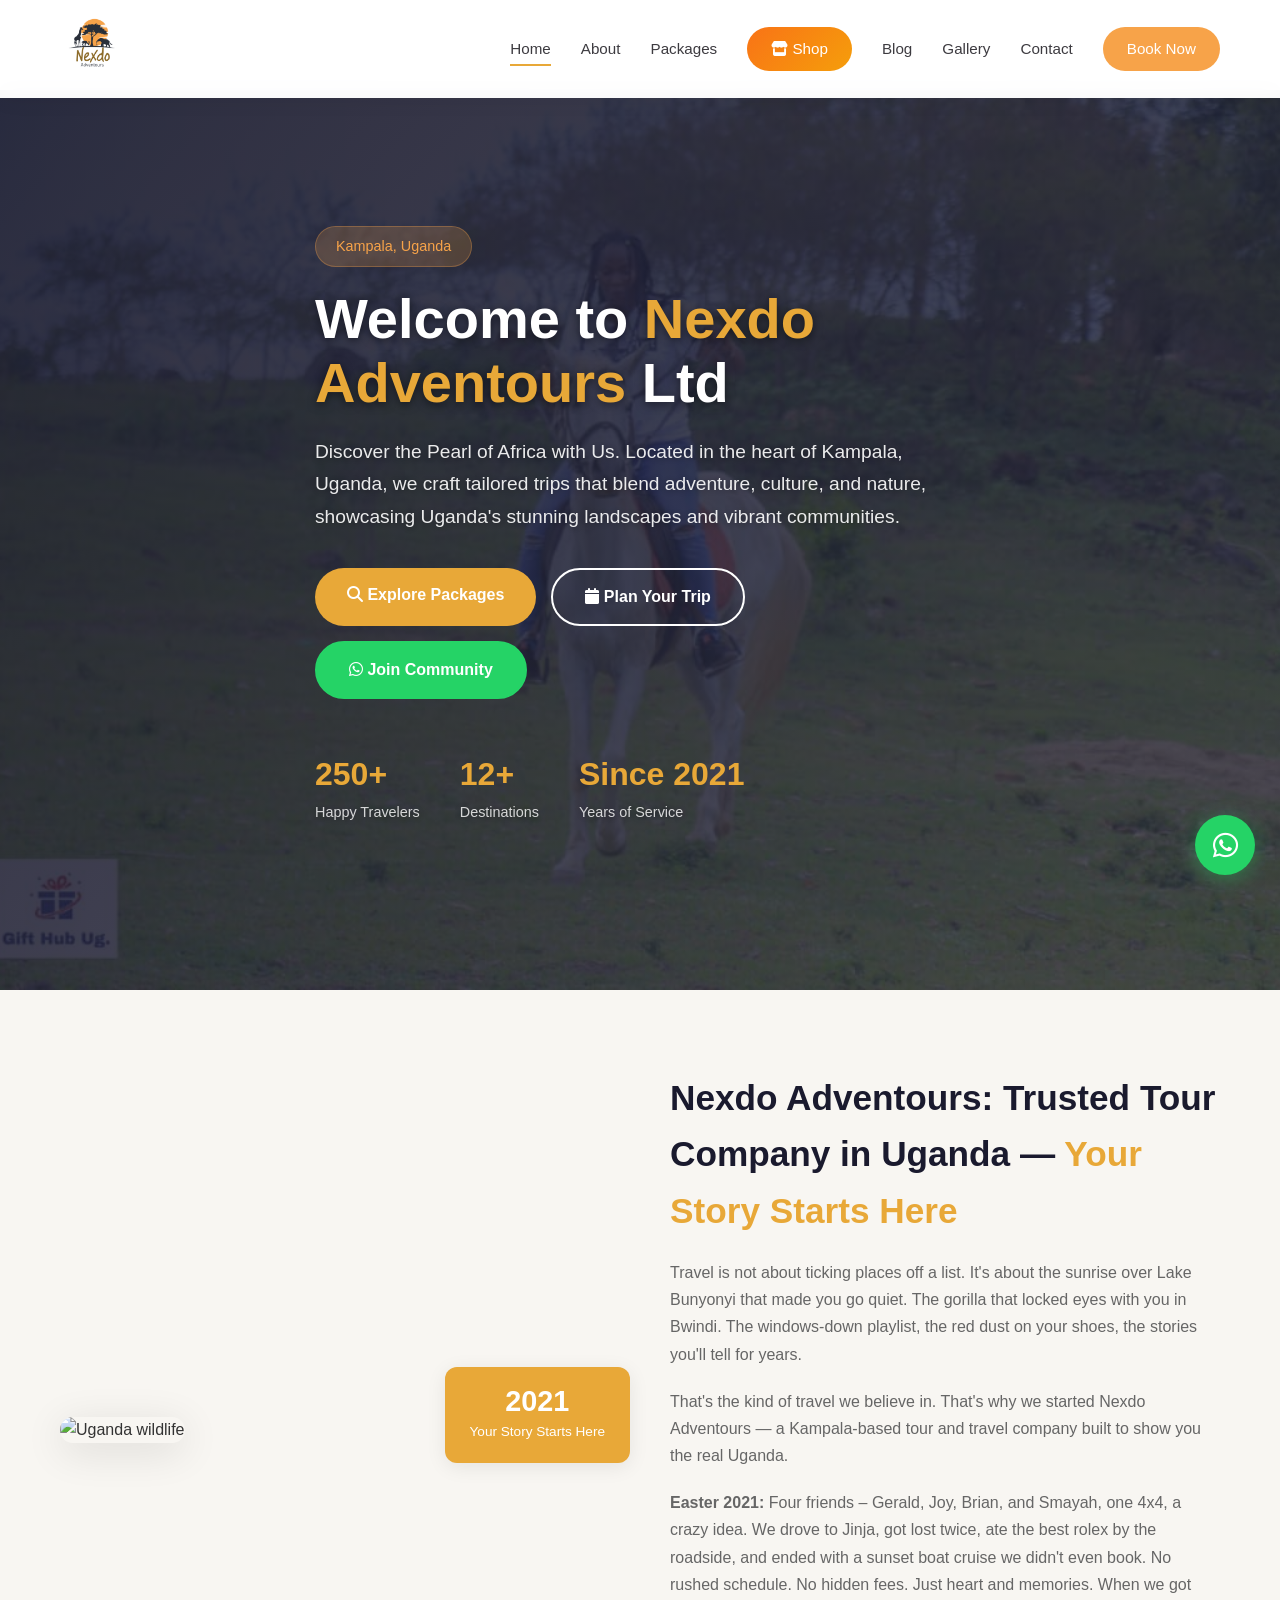
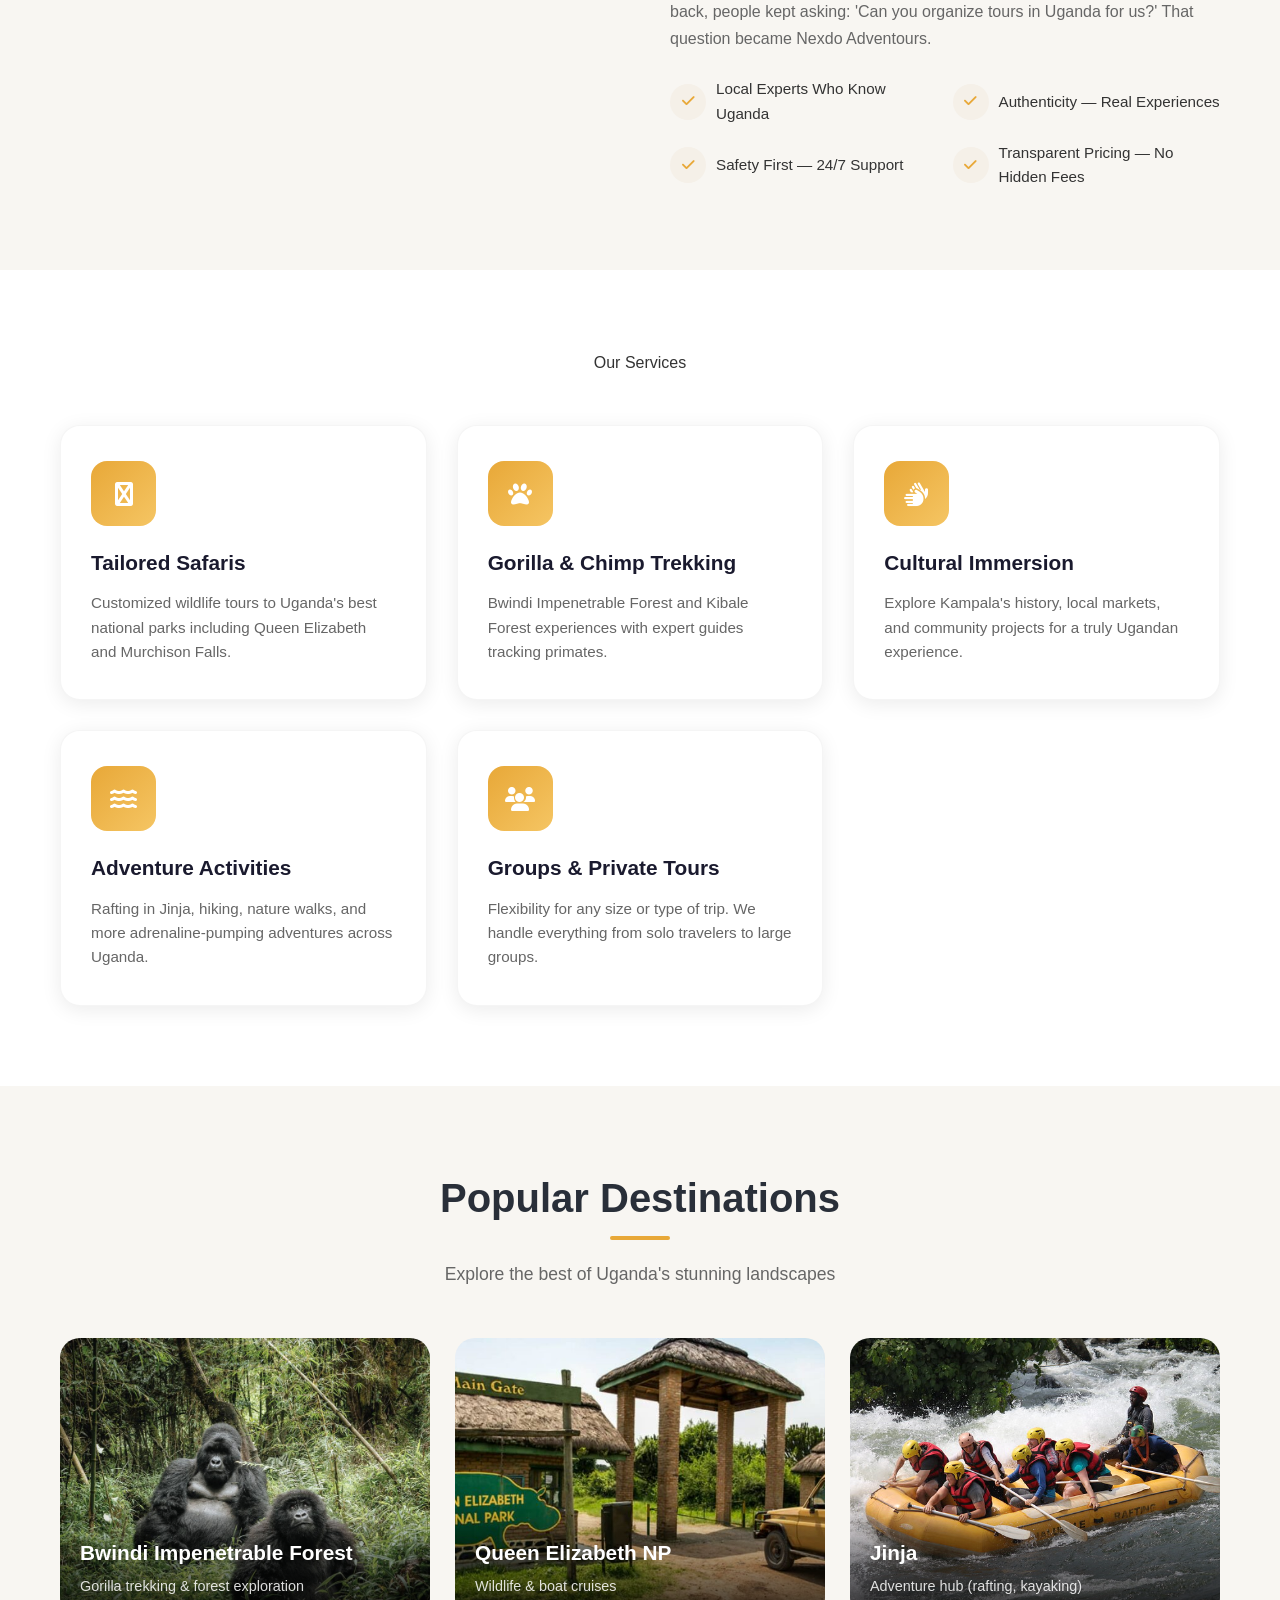
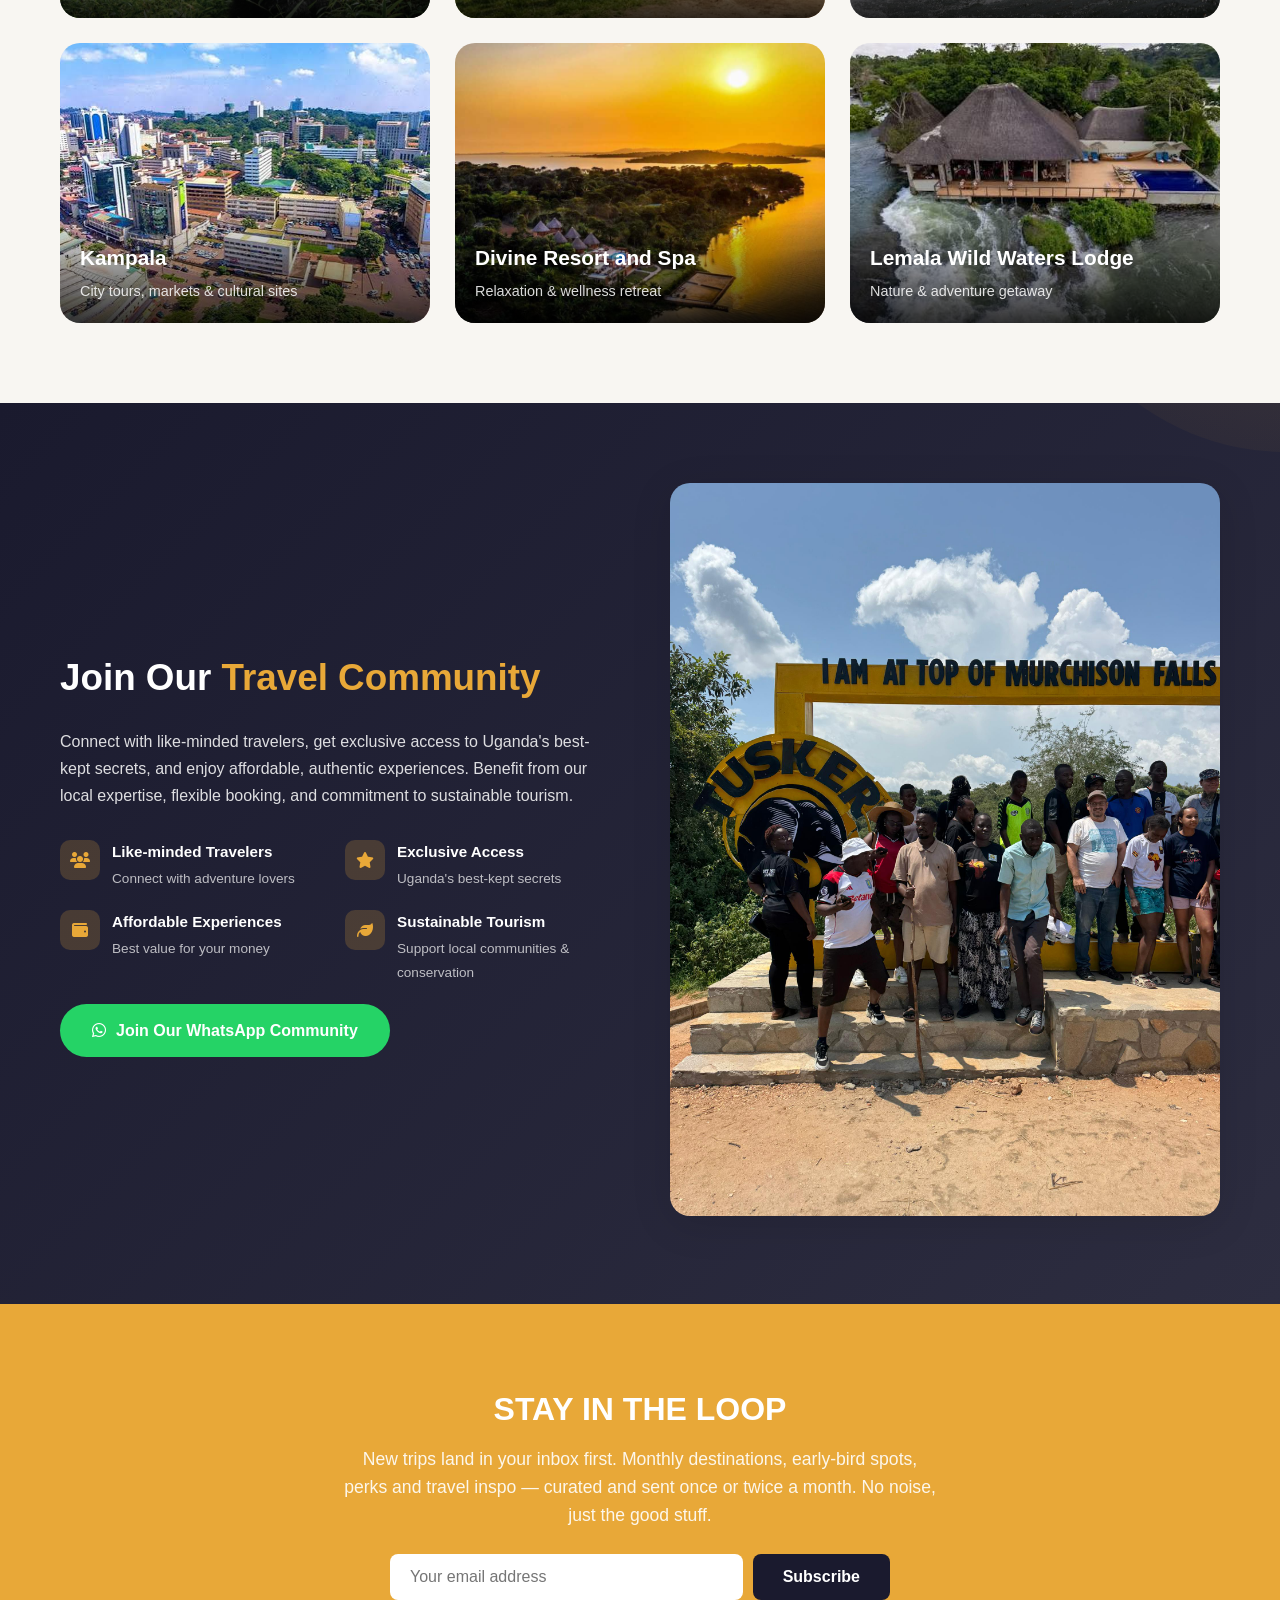
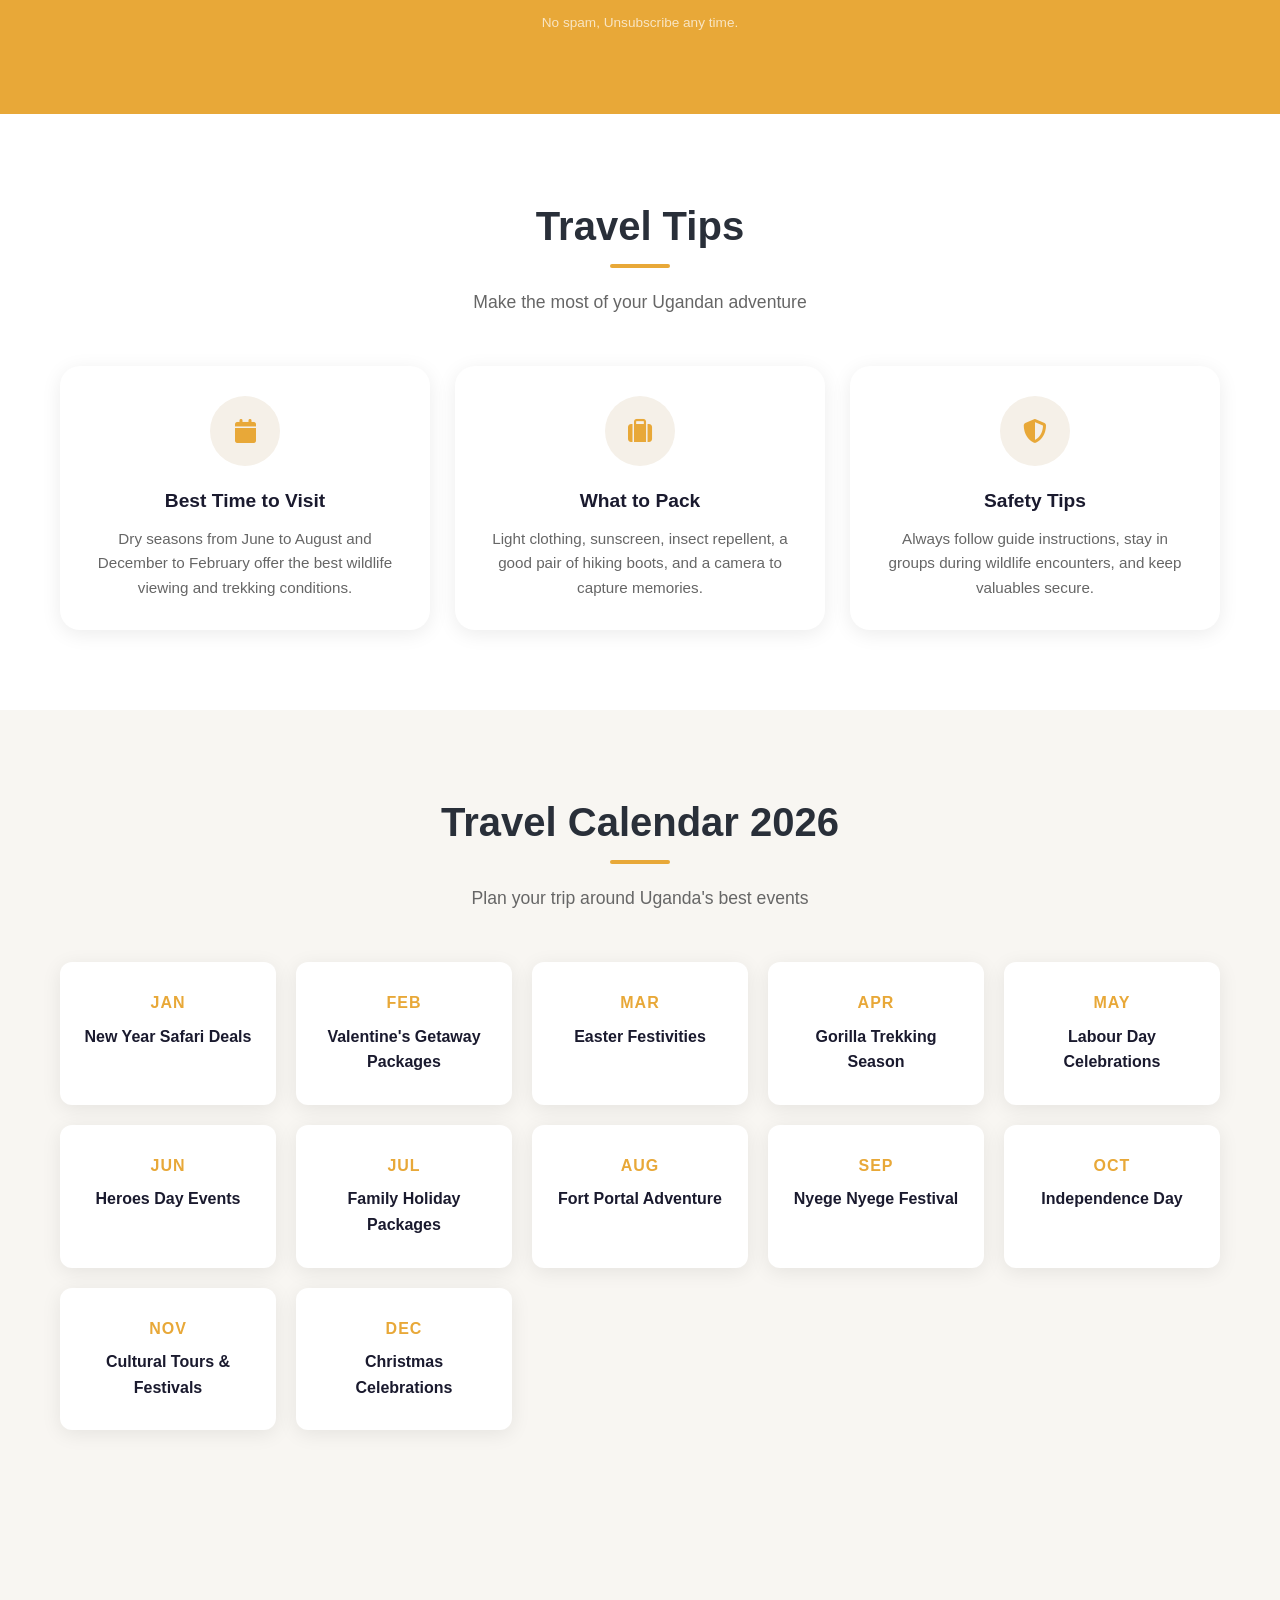
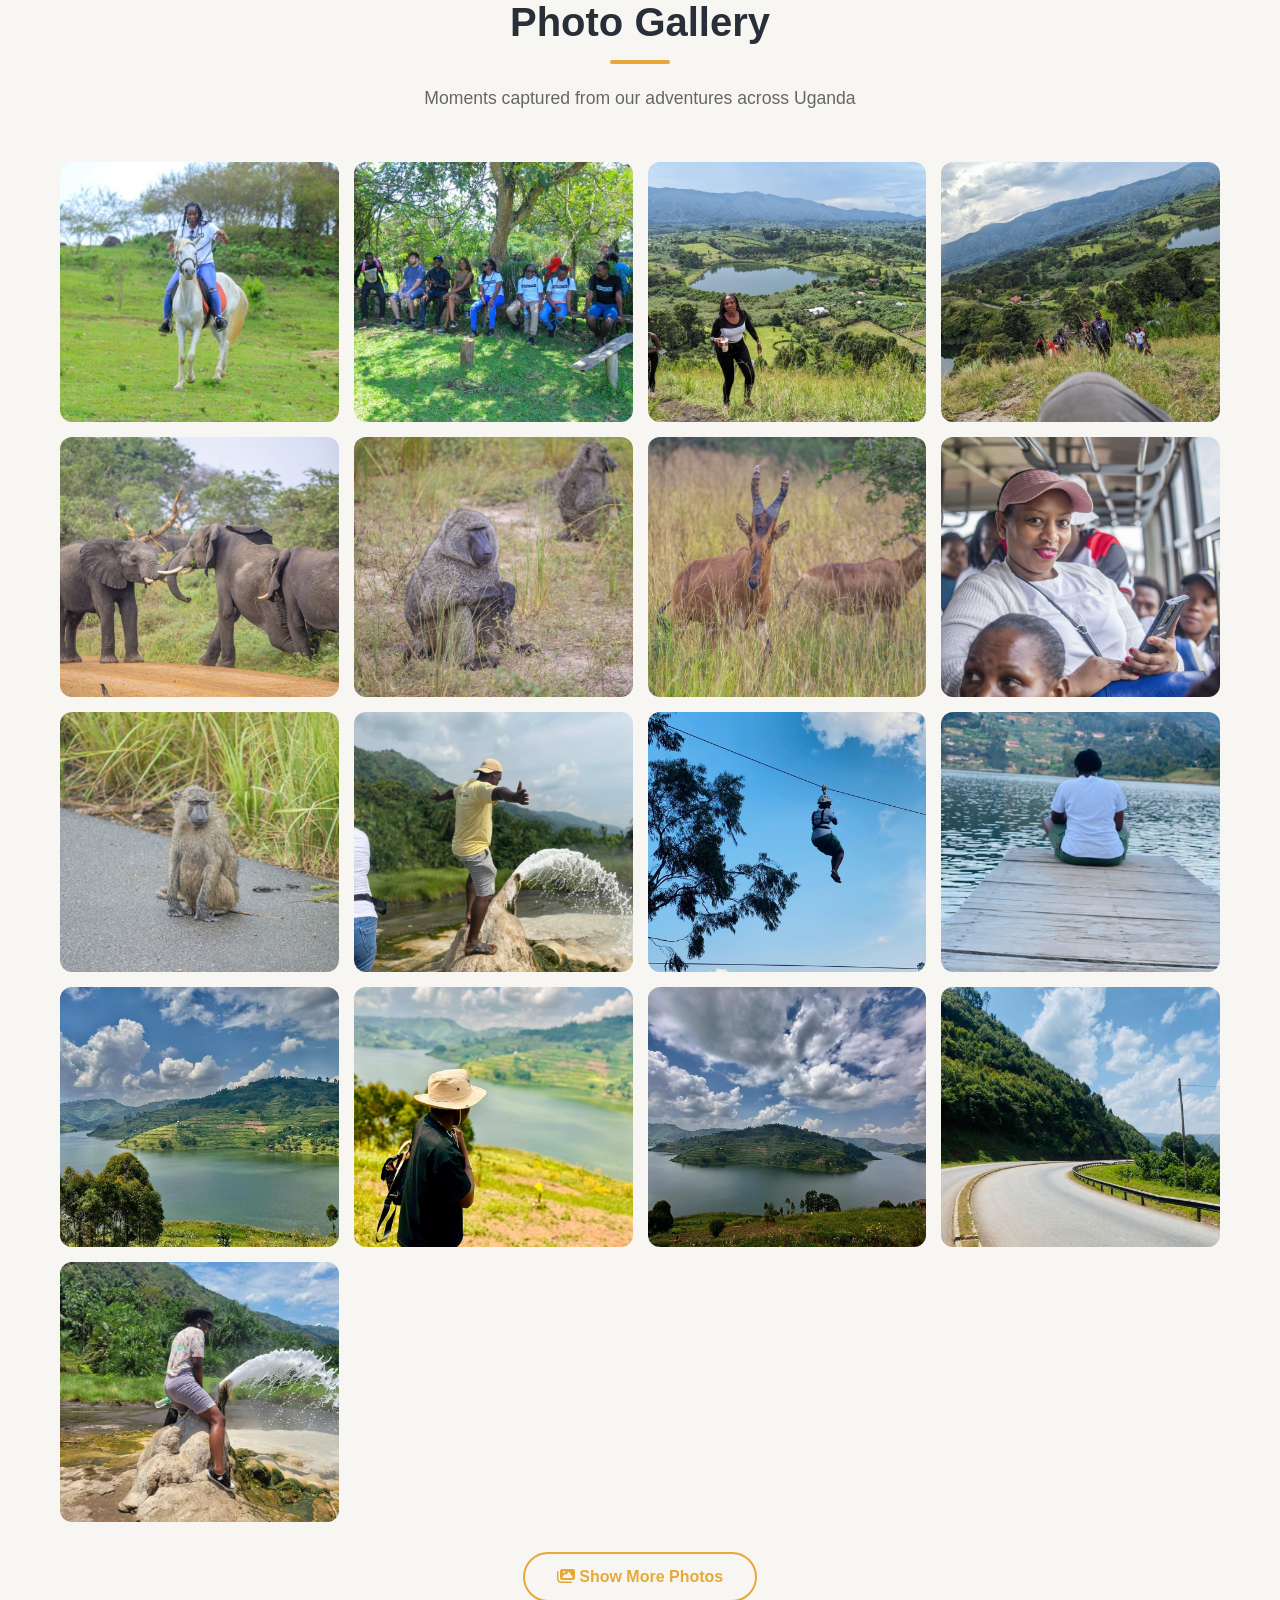
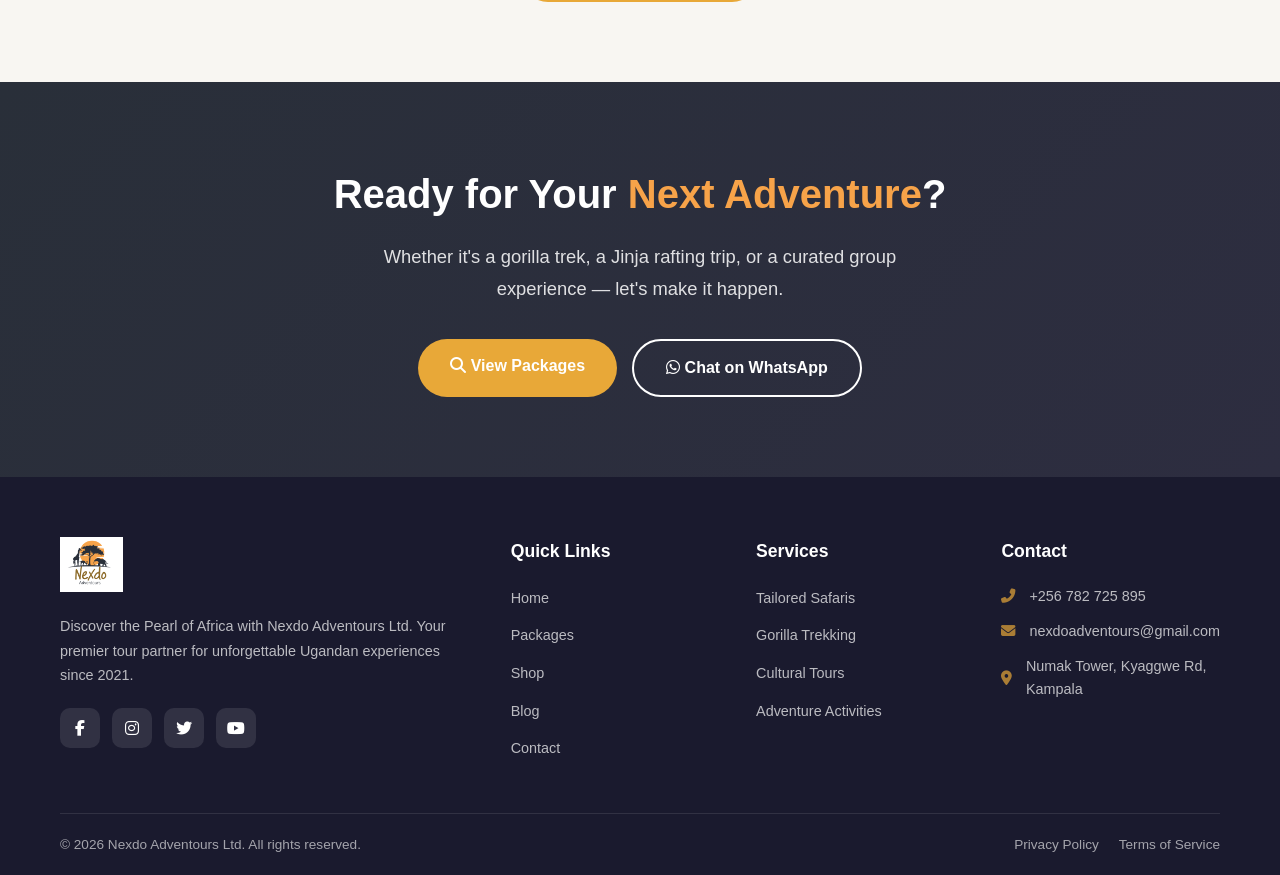
==== commit d222eddb: "Remove Tugende Efort section, rename to Fort Portal, price 550k" ====
--- a/index.html
+++ b/index.html
@@ -246,18 +246,6 @@
     </div>
   </section>
 
-  <!-- ANNUAL EVENT -->
-  <section class="annual-event section" id="event">
-    <div class="container">
-      <div class="animate-on-scroll">
-        <div class="event-date"><i class="fas fa-calendar-alt"></i> 28th &ndash; 30th Aug 2026 (3 Days / 2 Nights)</div>
-        <h2><span>Tugende Efort</span> — Fort Portal Experience</h2>
-        <p>Join us in August for Tugende Efort, an exclusive Nexdo Adventours experience in the heart of the Rwenzori region. Enjoy authentic culture, music, and unforgettable moments curated by our team.</p>
-        <a href="https://wa.me/256782725895?text=Hello%2C%20Nexdo%20Adventours.%20I%20want%20to%20get%20tickets%20for%20Tugende%20Efort%20experience.%20Kindly%20share%20the%20flyer%20with%20me%20because%20i%20want%20to%20book%20for%20that%20trip" target="_blank" class="btn btn-secondary"><i class="fas fa-ticket-alt"></i> Get Tickets</a>
-      </div>
-    </div>
-  </section>
-
   <!-- TRAVEL CALENDAR -->
   <section class="calendar section" id="calendar">
     <div class="container">
@@ -273,7 +261,7 @@
         <div class="calendar-item animate-on-scroll"><div class="month">May</div><h4>Labour Day Celebrations</h4></div>
         <div class="calendar-item animate-on-scroll"><div class="month">Jun</div><h4>Heroes Day Events</h4></div>
         <div class="calendar-item animate-on-scroll"><div class="month">Jul</div><h4>Family Holiday Packages</h4></div>
-        <div class="calendar-item event animate-on-scroll"><div class="month">Aug</div><h4>Tugende Efort Festival</h4></div>
+        <div class="calendar-item animate-on-scroll"><div class="month">Aug</div><h4>Fort Portal Adventure</h4></div>
         <div class="calendar-item animate-on-scroll"><div class="month">Sep</div><h4>Nyege Nyege Festival</h4></div>
         <div class="calendar-item animate-on-scroll"><div class="month">Oct</div><h4>Independence Day</h4></div>
         <div class="calendar-item animate-on-scroll"><div class="month">Nov</div><h4>Cultural Tours & Festivals</h4></div>
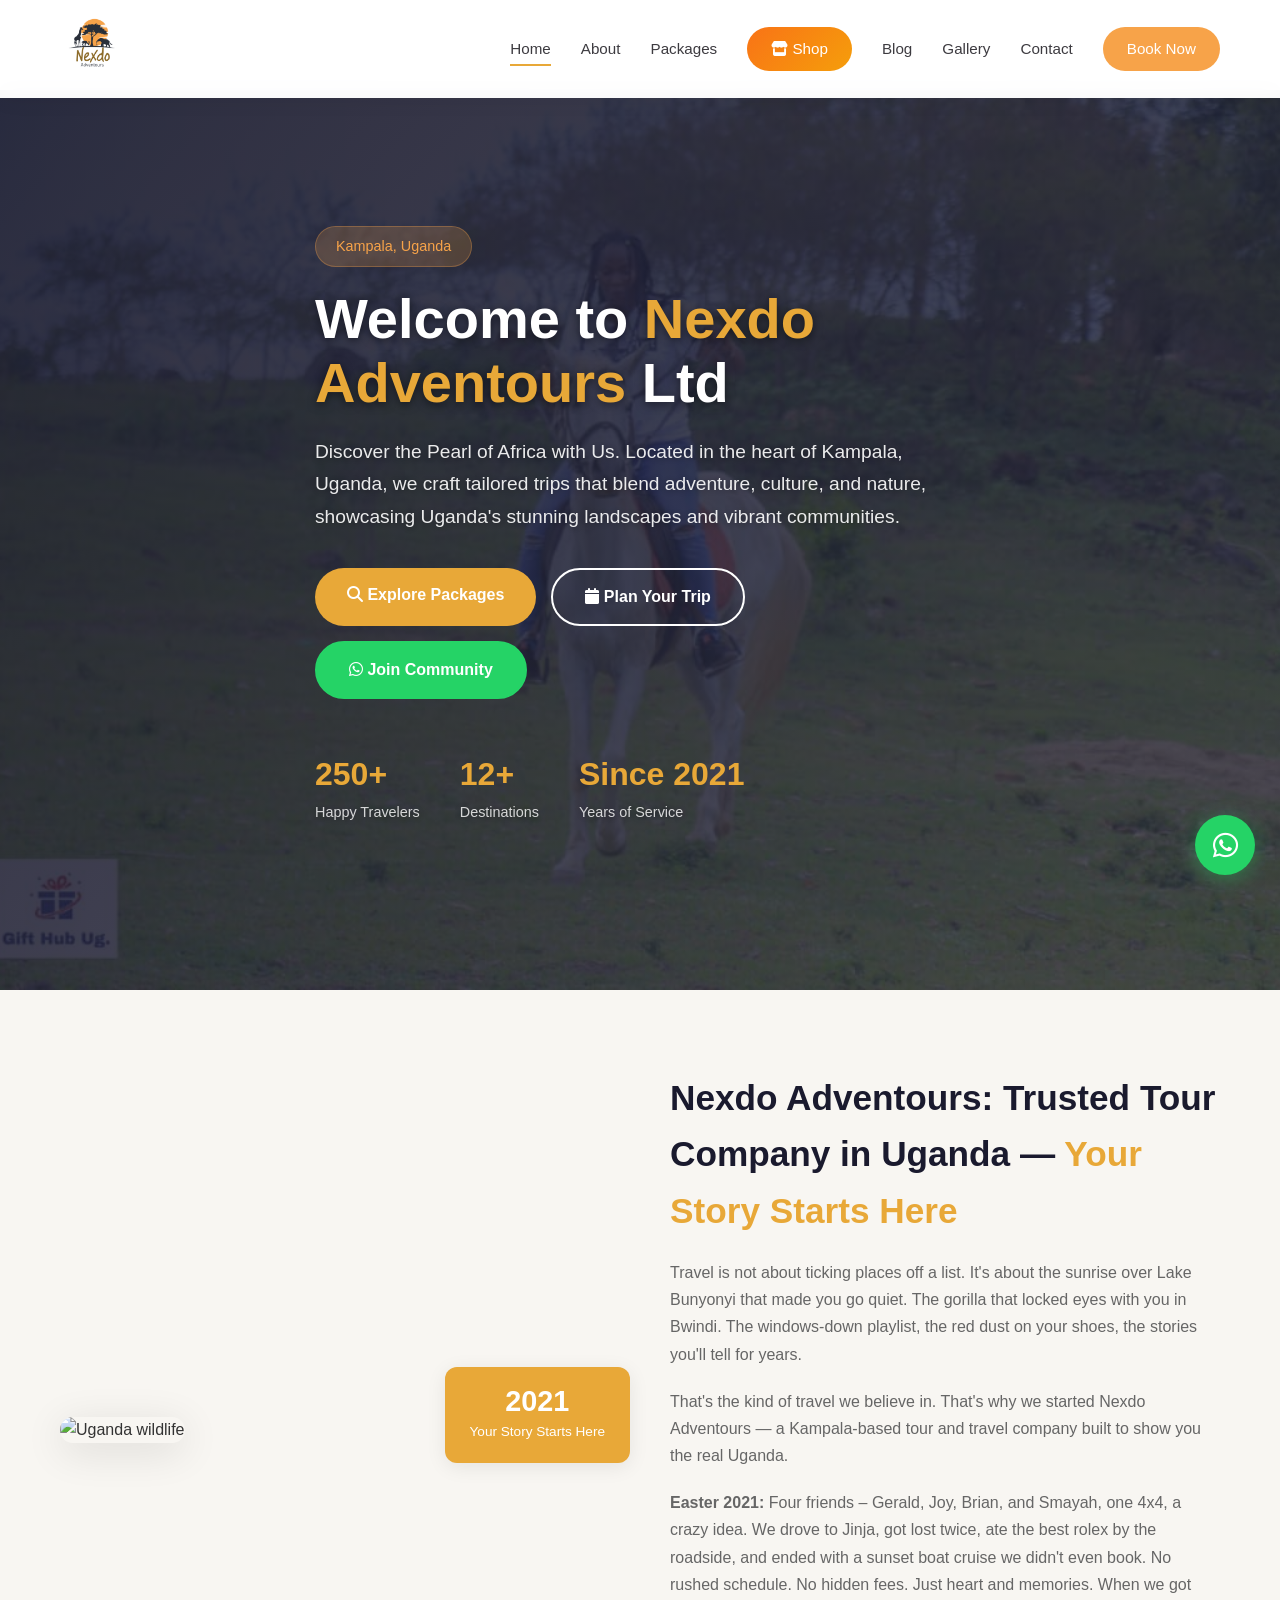
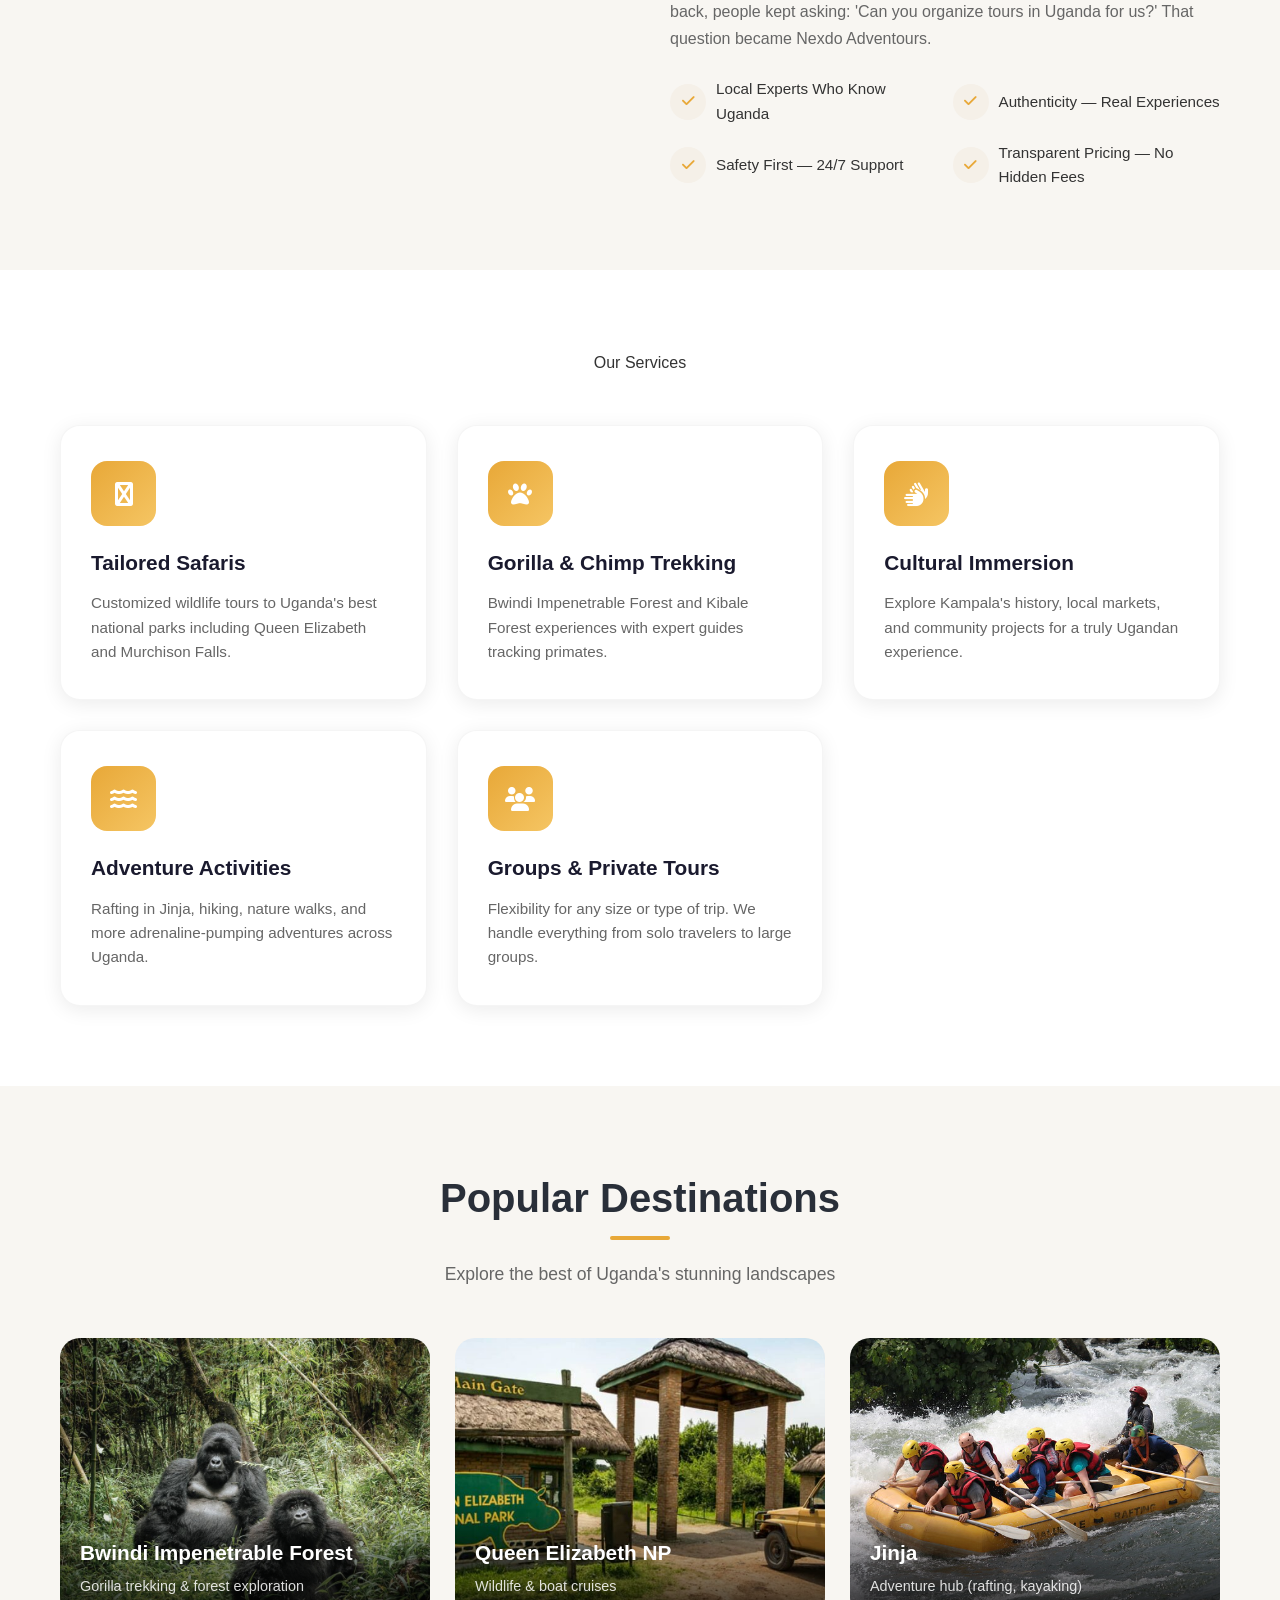
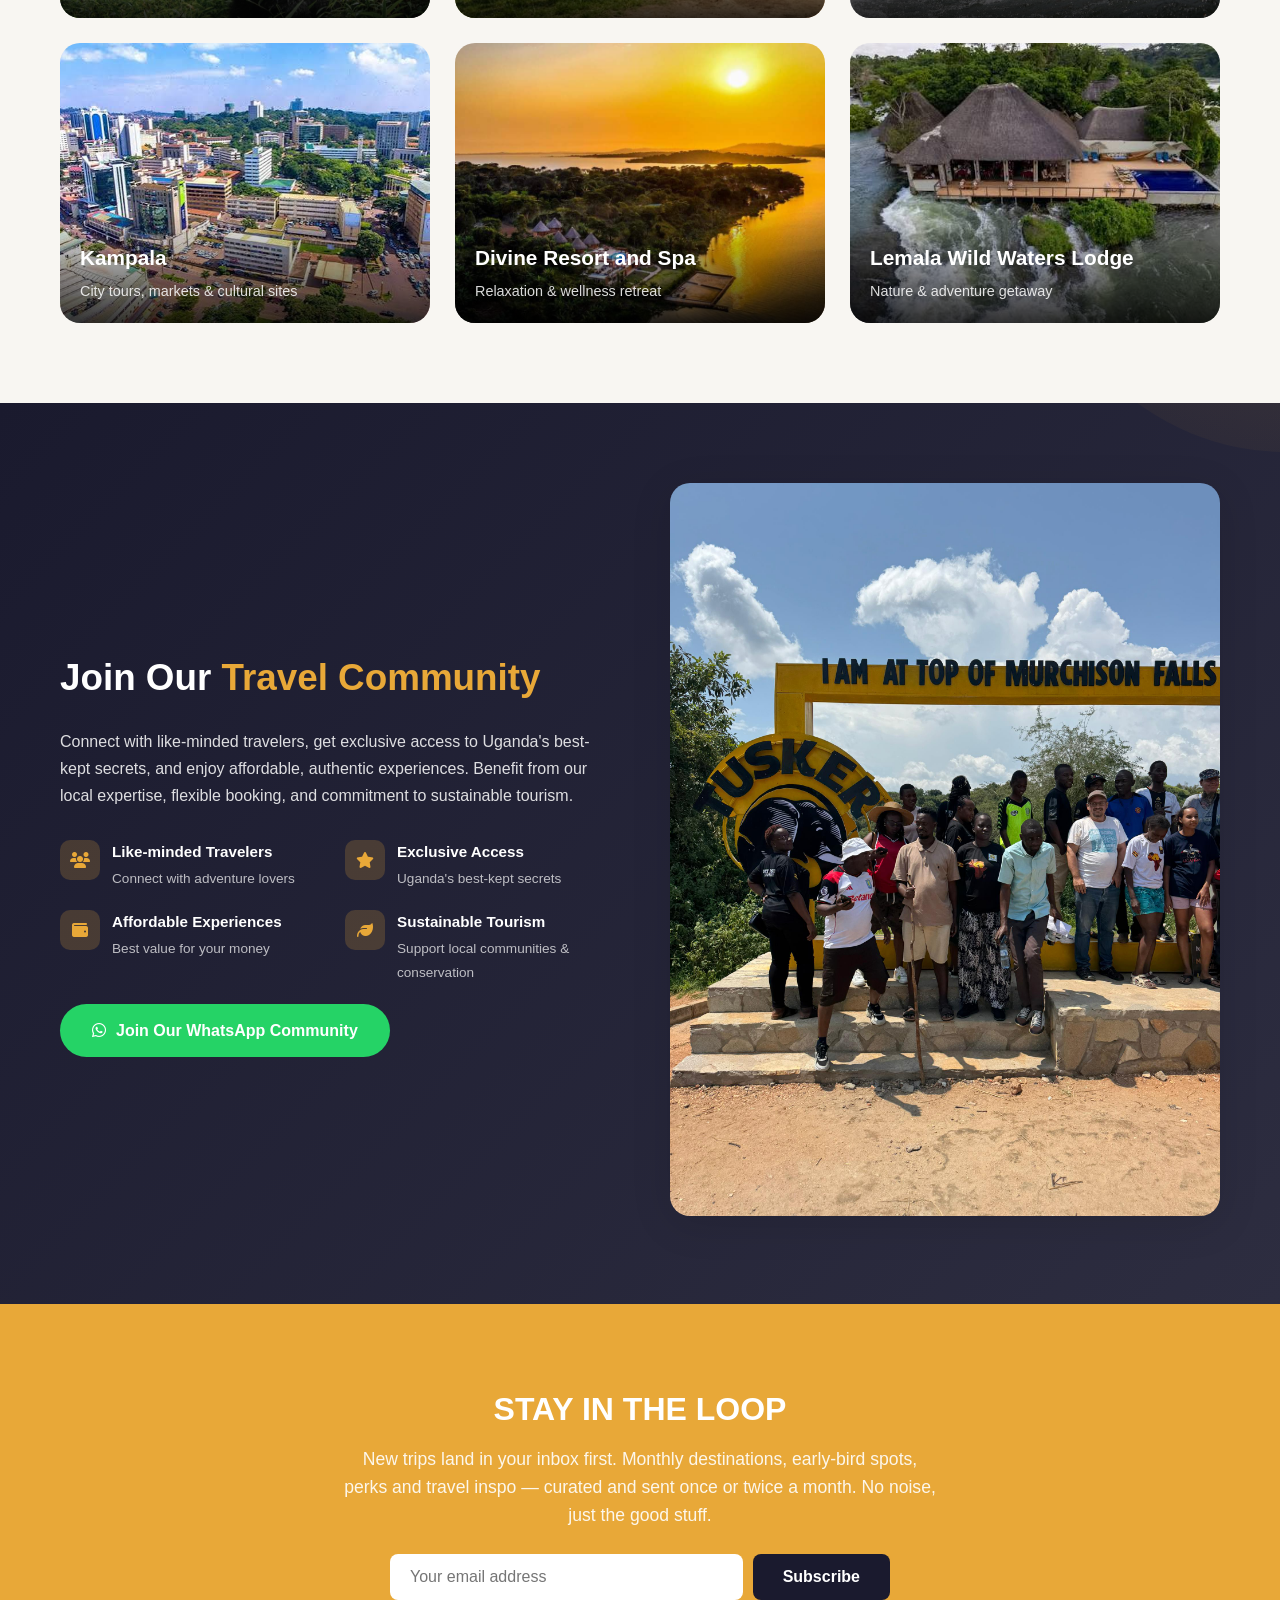
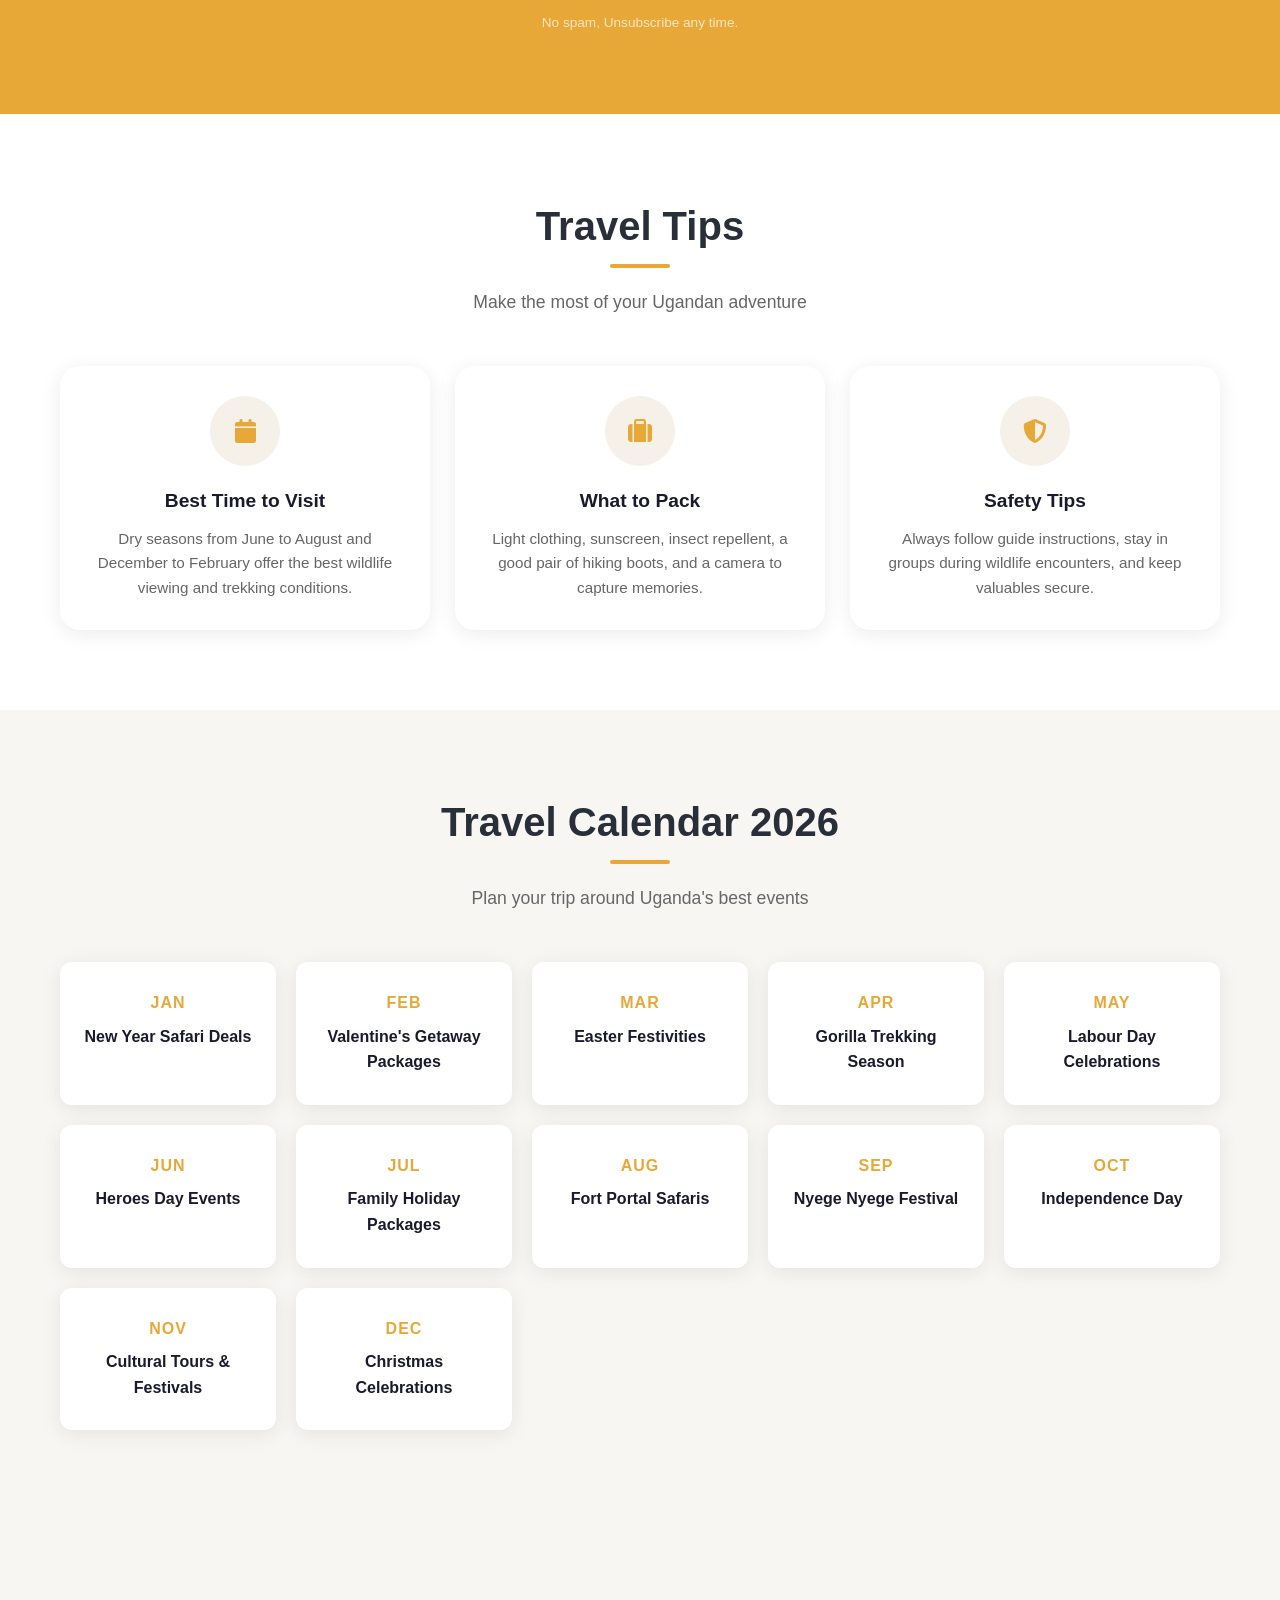
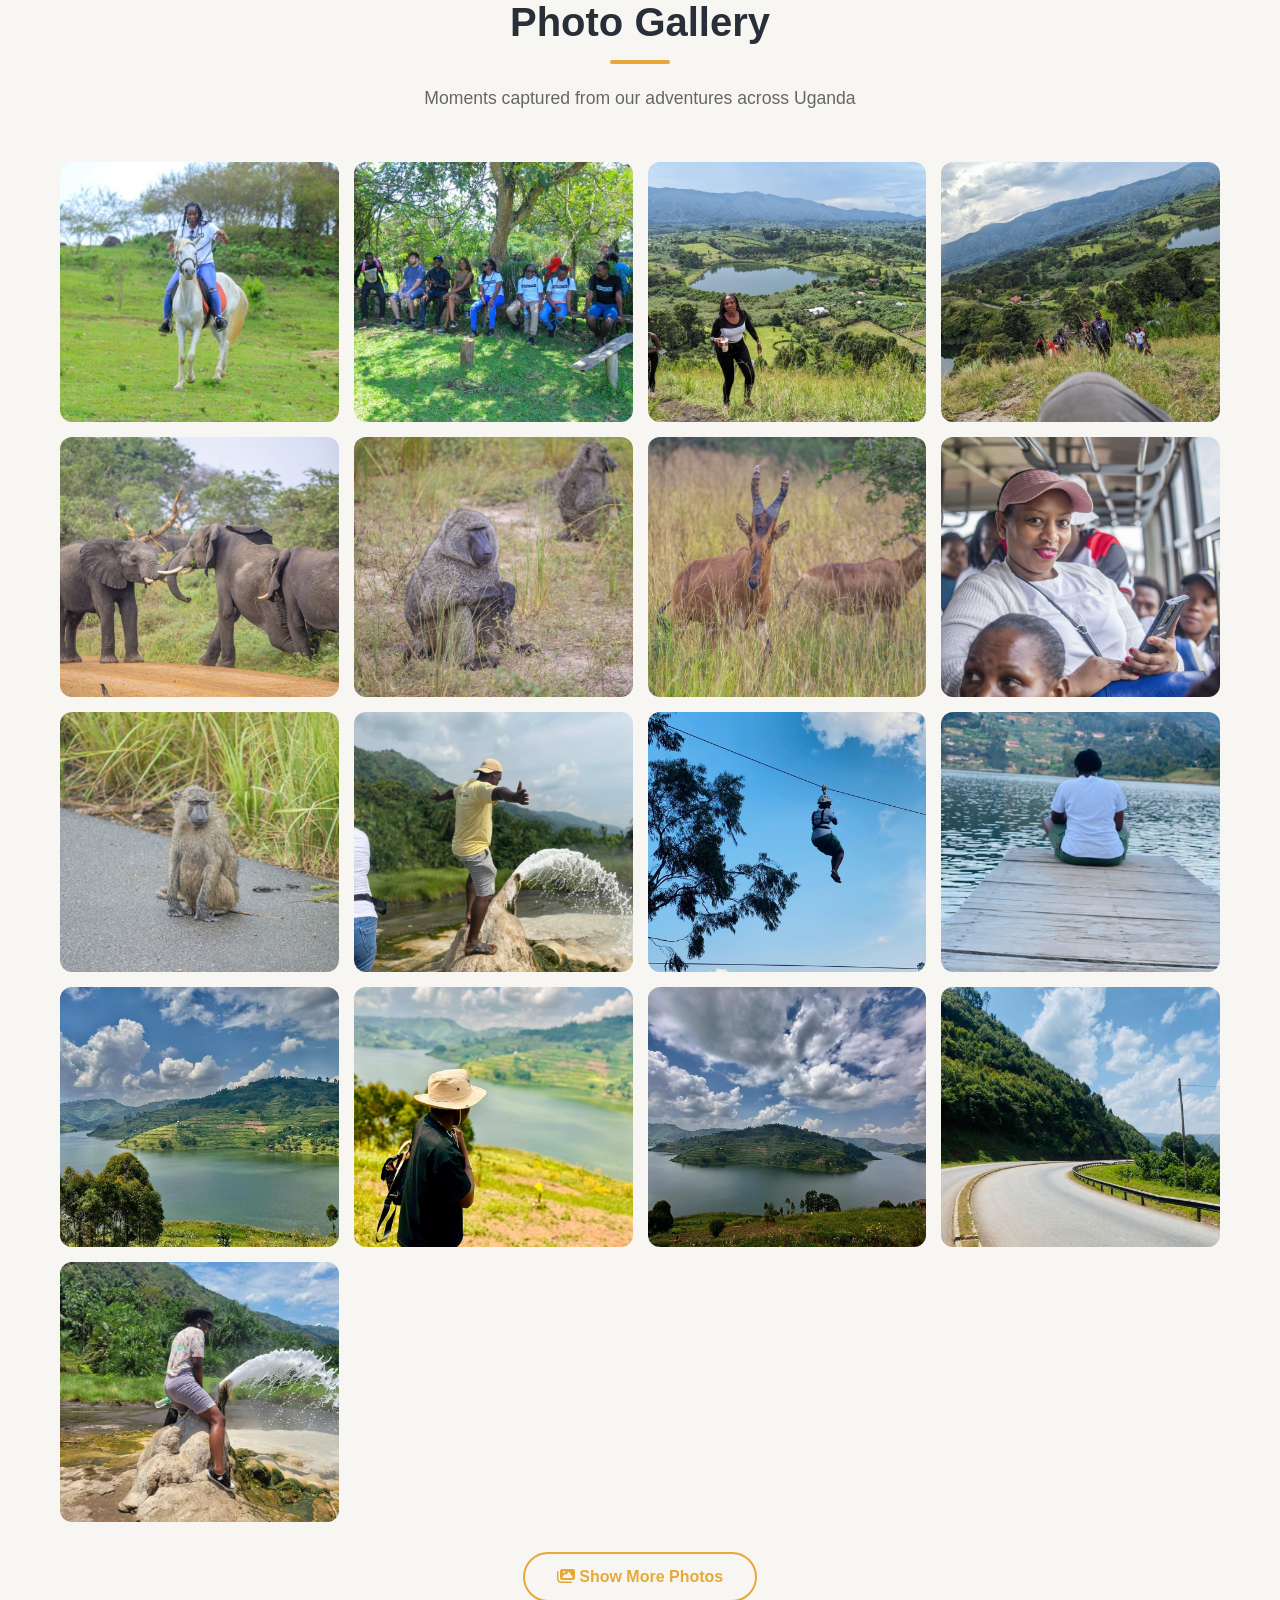
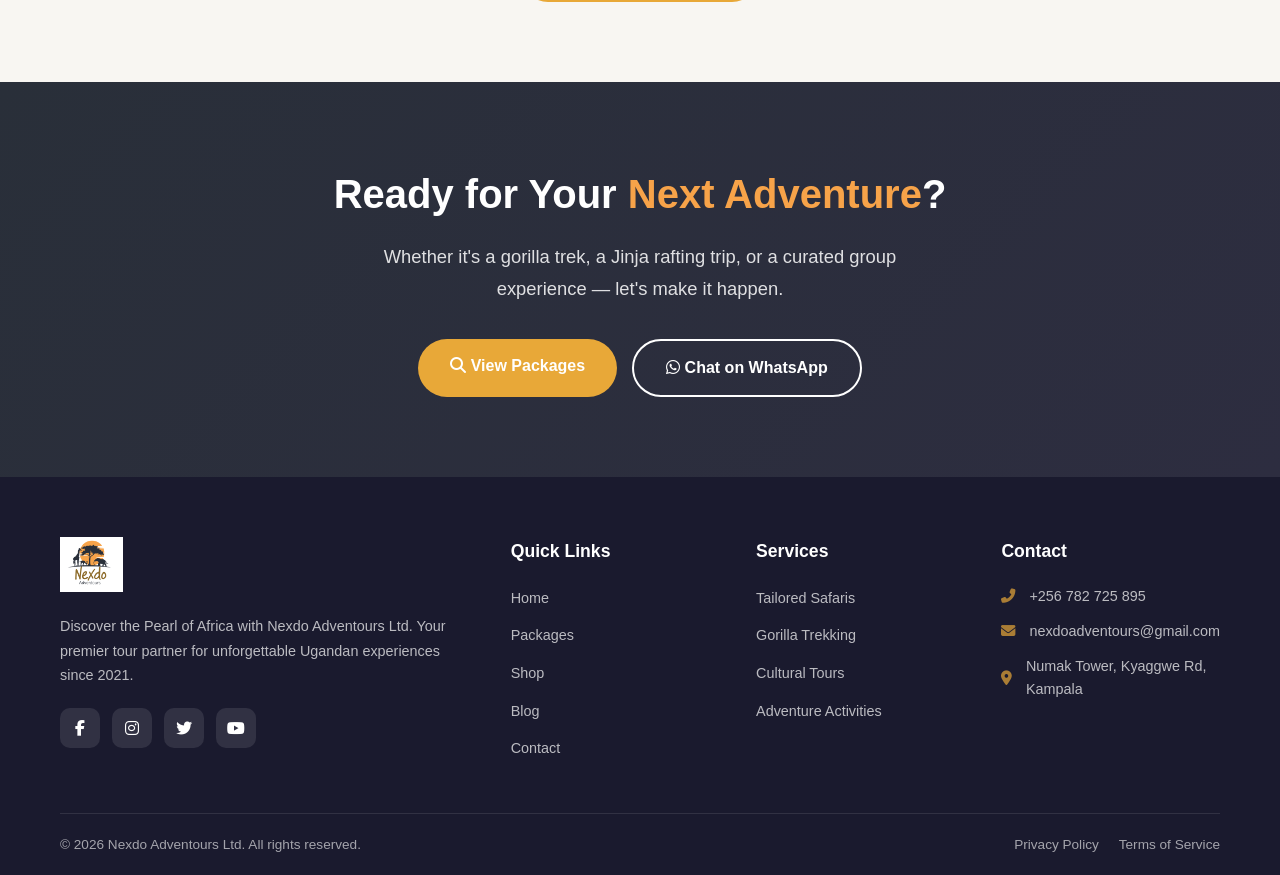
==== commit ffe0a865: "Fort Portal: remove dates, open package" ====
--- a/index.html
+++ b/index.html
@@ -261,7 +261,7 @@
         <div class="calendar-item animate-on-scroll"><div class="month">May</div><h4>Labour Day Celebrations</h4></div>
         <div class="calendar-item animate-on-scroll"><div class="month">Jun</div><h4>Heroes Day Events</h4></div>
         <div class="calendar-item animate-on-scroll"><div class="month">Jul</div><h4>Family Holiday Packages</h4></div>
-        <div class="calendar-item animate-on-scroll"><div class="month">Aug</div><h4>Fort Portal Adventure</h4></div>
+        <div class="calendar-item animate-on-scroll"><div class="month">Aug</div><h4>Fort Portal Safaris</h4></div>
         <div class="calendar-item animate-on-scroll"><div class="month">Sep</div><h4>Nyege Nyege Festival</h4></div>
         <div class="calendar-item animate-on-scroll"><div class="month">Oct</div><h4>Independence Day</h4></div>
         <div class="calendar-item animate-on-scroll"><div class="month">Nov</div><h4>Cultural Tours & Festivals</h4></div>
